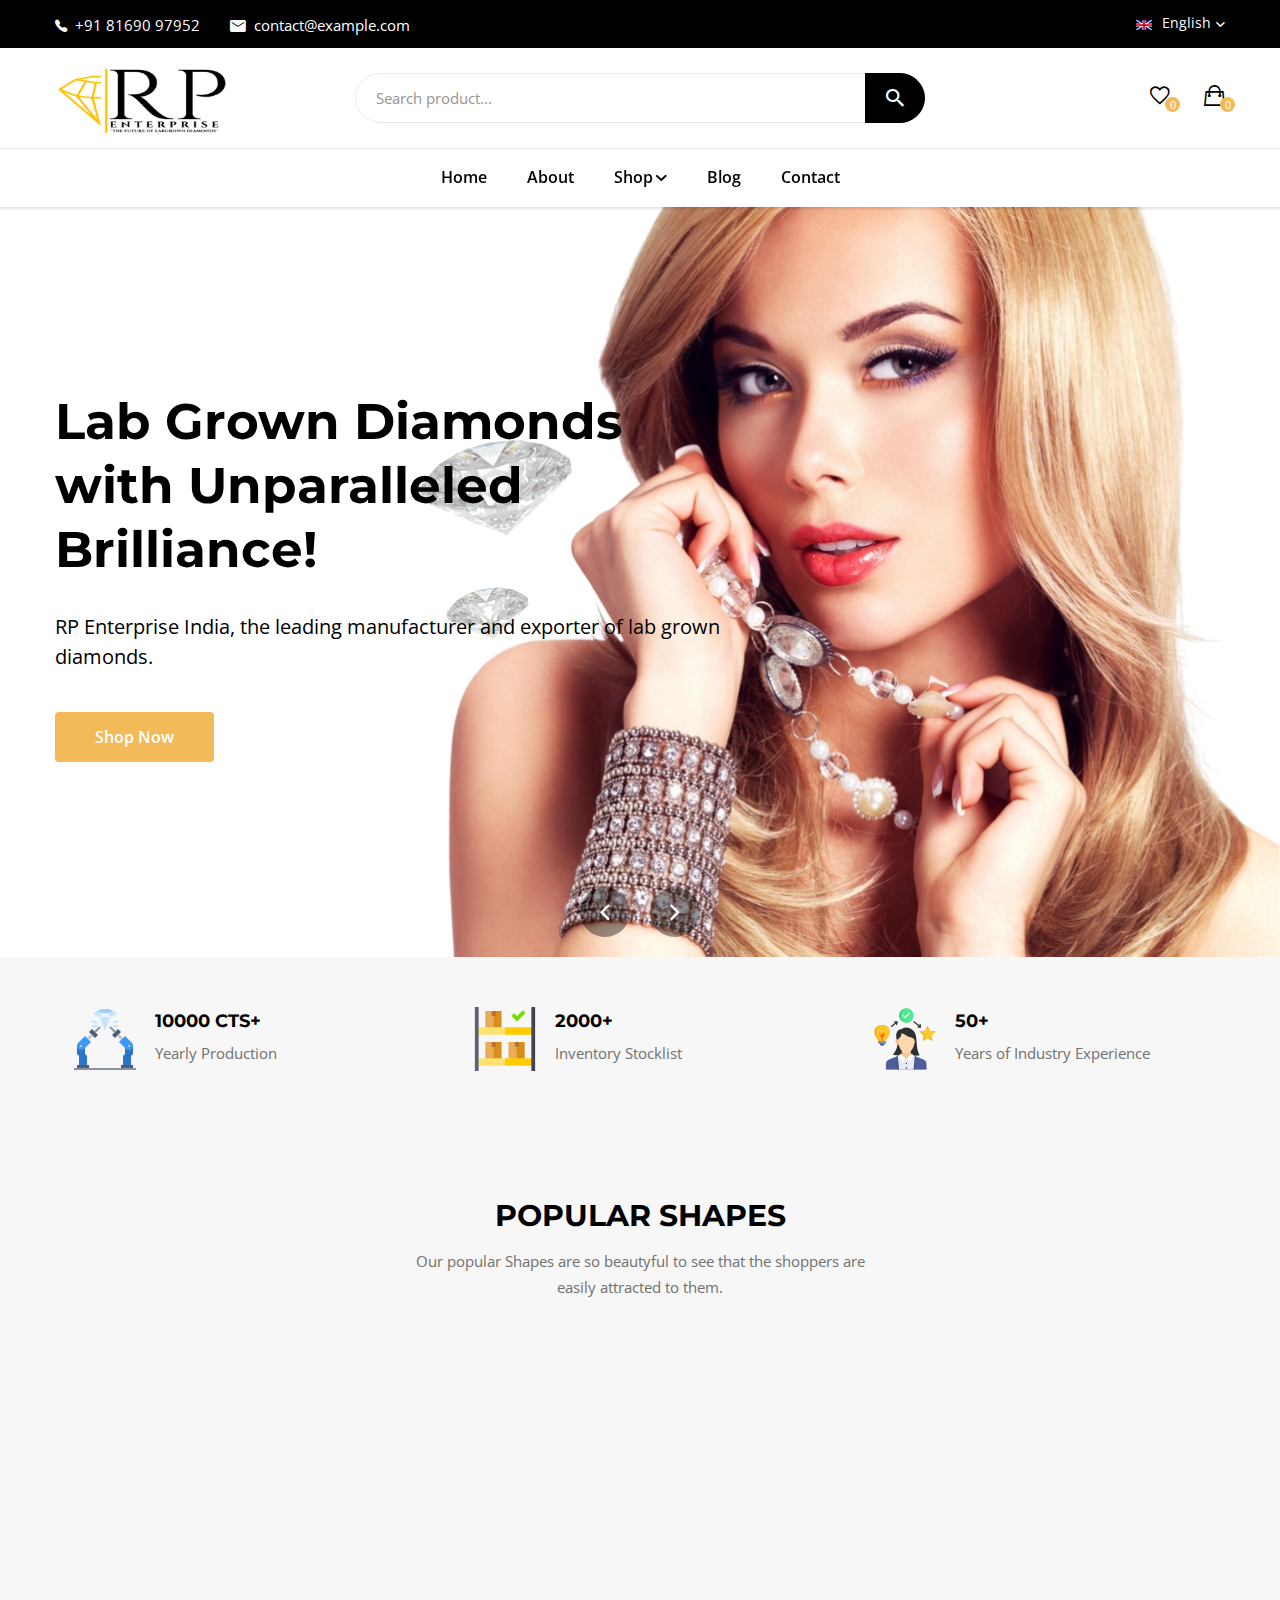
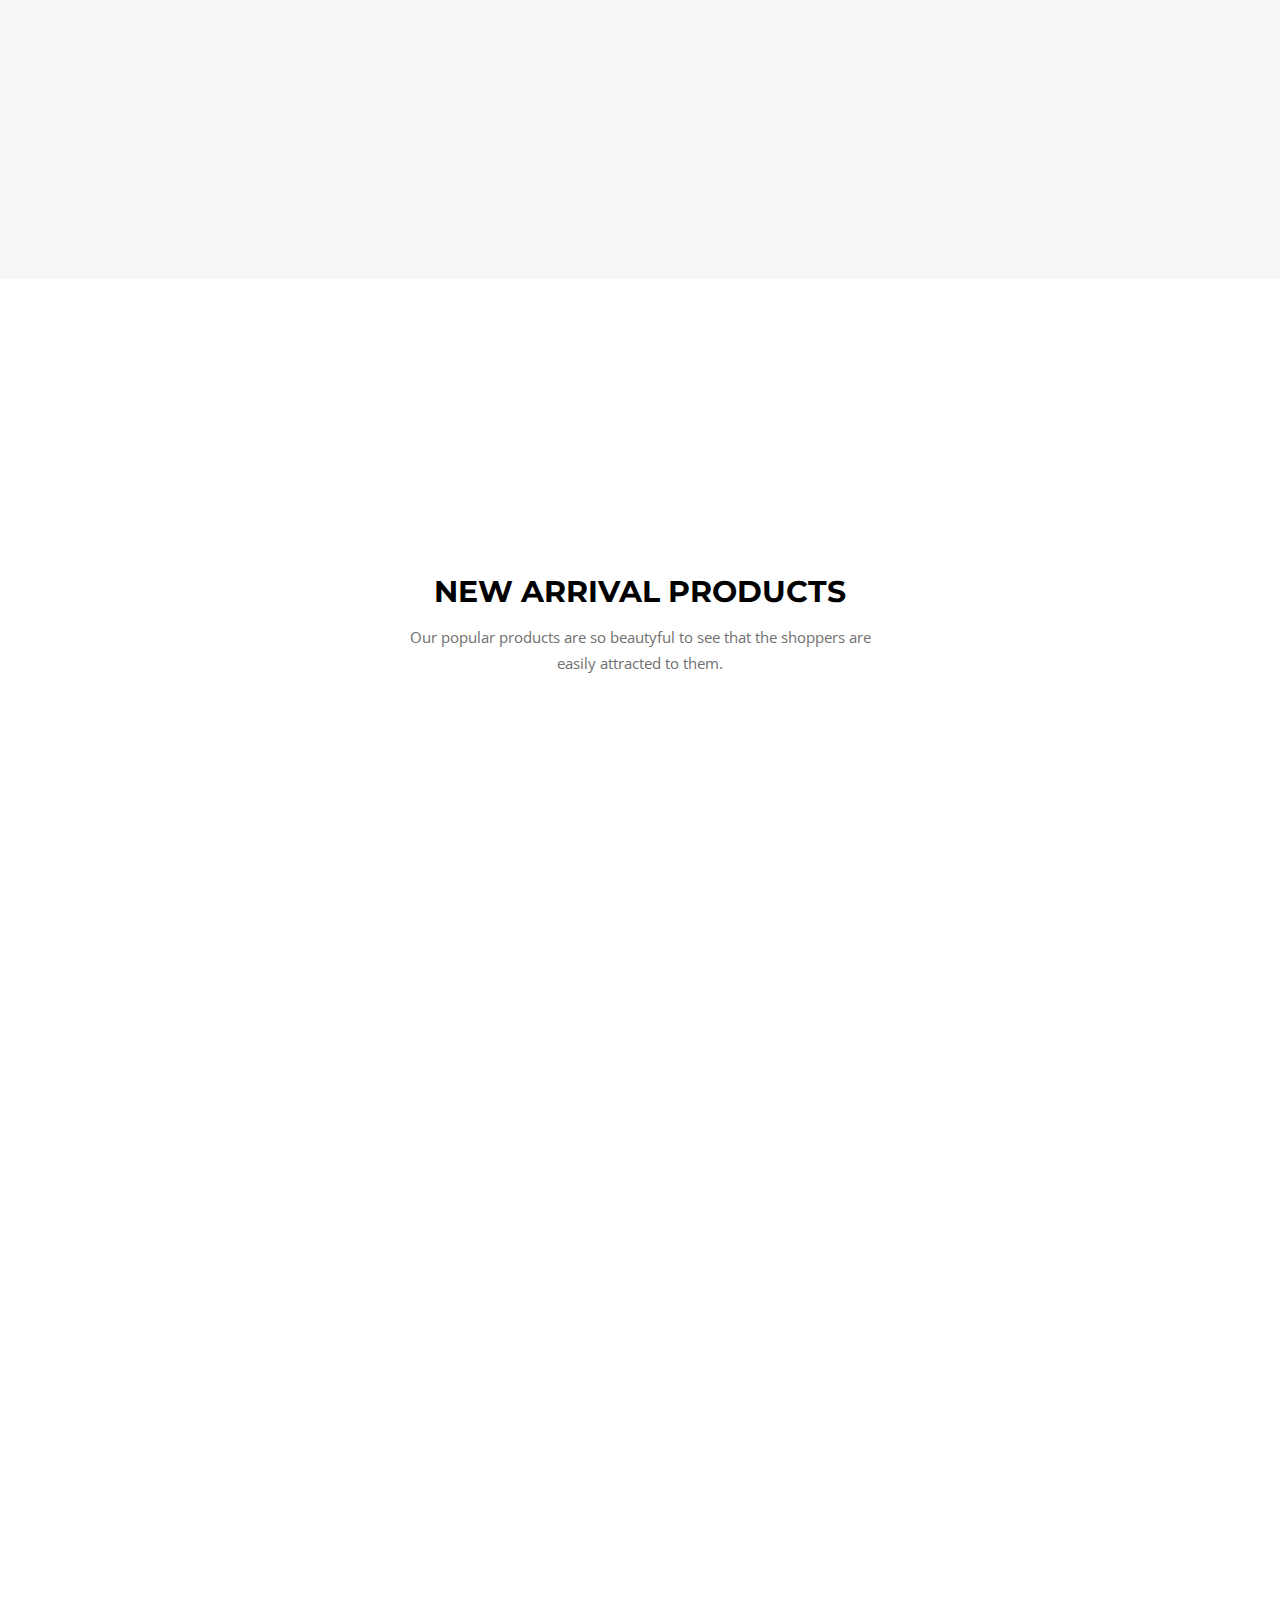
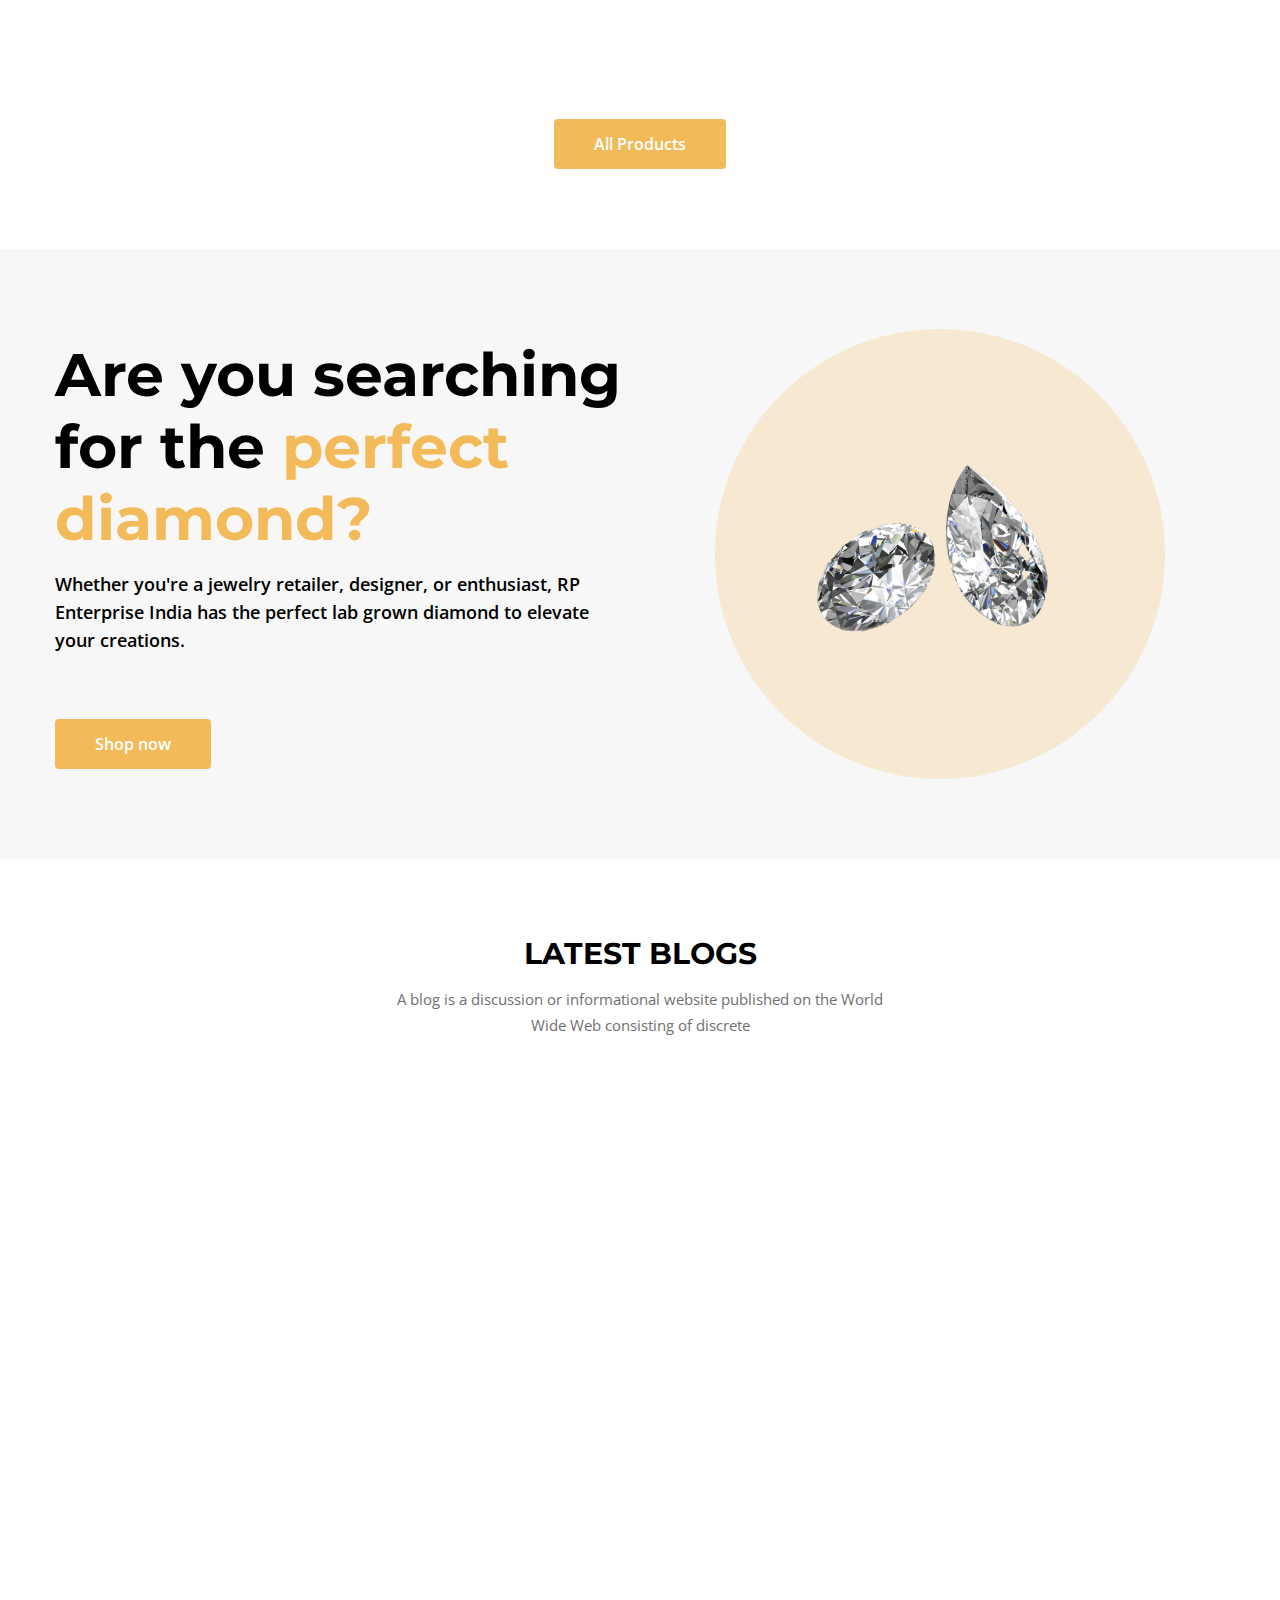
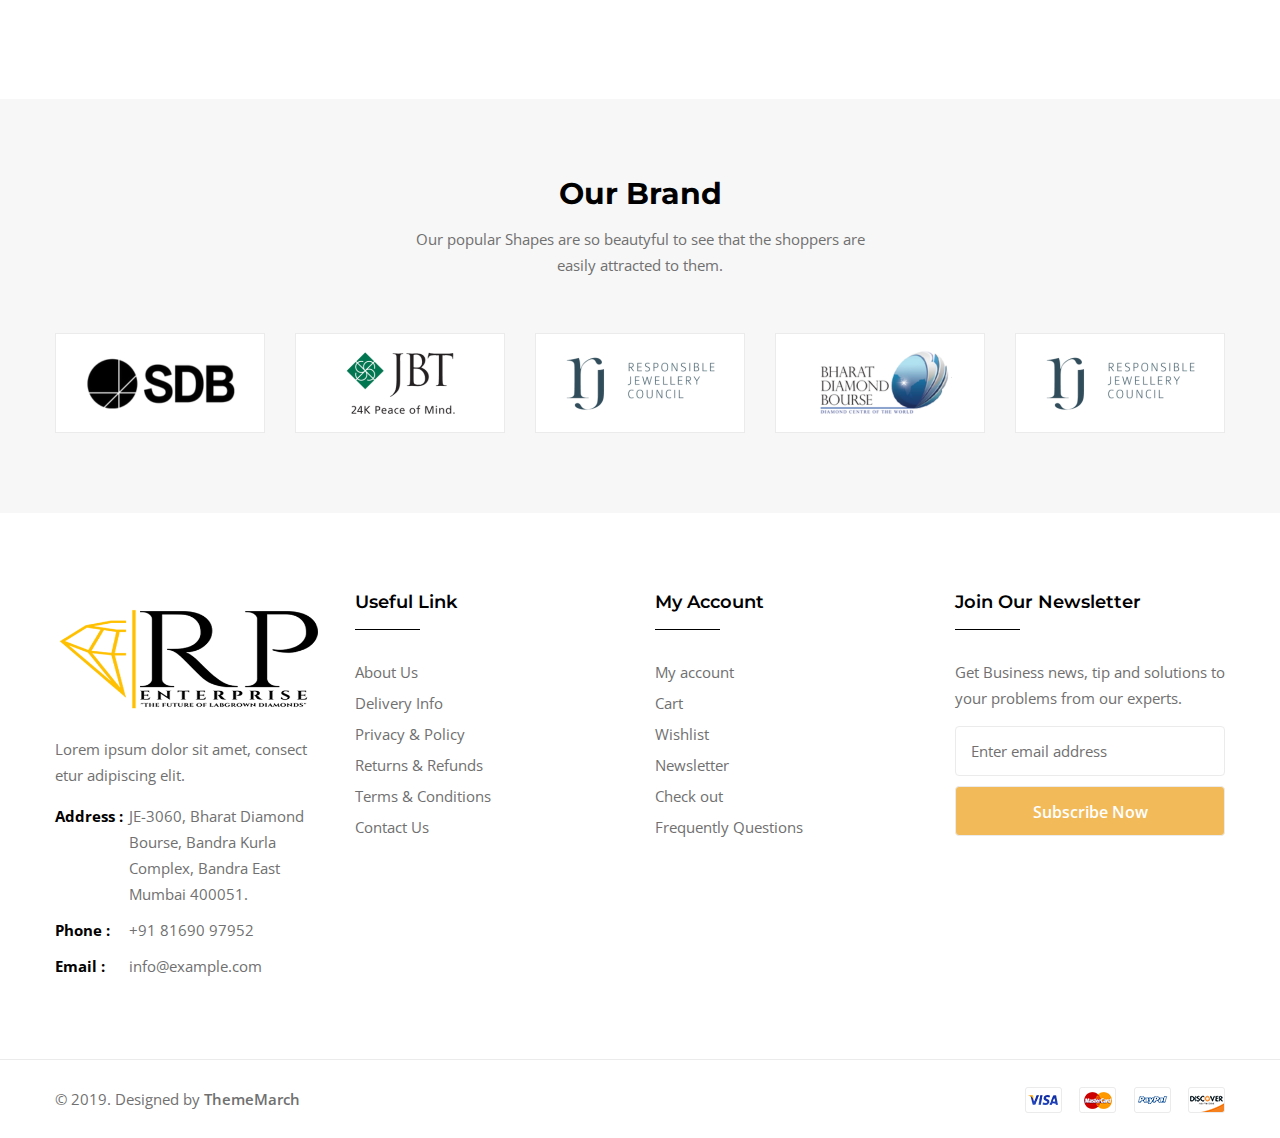
==== index.html @ 42cde446 "gagf" ====
<!DOCTYPE html>
<html lang="zxx">

<head>
    <meta charset="utf-8">
    <meta http-equiv="x-ua-compatible" content="ie=edge">
    <title>Surose - Jewelry eCommerce HTML Template</title>
    <meta name="description" content="">
    <meta name="viewport" content="width=device-width, initial-scale=1, shrink-to-fit=no">
    <link rel="apple-touch-icon" href="assets/images/favicon.png">
    <link rel="shortcut icon" href="assets/images/favicon.ico">

    <!-- CSS FILES HERE -->
    <!-- inject:css -->
    <link rel="stylesheet" href="assets/css/vendors/bootstrap.min.css">
    <link rel="stylesheet" href="assets/css/vendors/meanmenu.min.css">
    <link rel="stylesheet" href="assets/css/vendors/slick.css">
    <link rel="stylesheet" href="assets/css/vendors/slick-theme.css">
    <link rel="stylesheet" href="assets/css/vendors/ionicons.min.css">
    <link rel="stylesheet" href="assets/css/vendors/nice-select.css">
    <link rel="stylesheet" href="assets/css/vendors/jquery.fancybox.min.css">
    <link rel="stylesheet" href="assets/css/vendors/jquery.nstSlider.min.css">
    <link rel="stylesheet" href="assets/css/style.css">
    <!-- endinject -->
</head>

<body>

    <!-- Preloader -->
    <div class="tm-preloader">
        <div class="container">
            <div class="row justify-content-center">
                <div class="col-lg-6">
                    <div class="tm-preloader-logo">
                        <img src="assets/images/logo.png" alt="logo">
                    </div>
                    <span class="tm-preloader-progress"></span>
                </div>
            </div>
        </div>
        <button class="tm-button tm-button-small">Cancel Preloader</button>
    </div>
    <!--// Preloader -->

    <!-- Wrapper -->
    <div id="wrapper" class="wrapper">

        <!-- Header -->
        <div class="tm-header tm-header-sticky">

            <!-- Header Top Area -->
            <div class="tm-header-toparea bg-black">
                <div class="container">
                    <div class="row align-items-center">
                        <div class="col-lg-8 col-12">
                            <ul class="tm-header-info">
                                <li><a href="tel:18883456789"><i class="ion-ios-telephone"></i>+91 81690 97952</a></li>
                                <li><a href="mailto:contact@example.com"><i
                                            class="ion-android-mail"></i>contact@example.com</a></li>
                            </ul>
                        </div>
                        <div class="col-lg-4 col-12">
                            <div class="tm-header-options">
                                <!-- <div class="tm-dropdown tm-header-links">
                                    <button>My Account</button>
                                    <ul>
                                        <li><a href="my-account.html">My Account</a></li>
                                        <li><a href="login-register.html">Login/Register</a></li>
                                        <li><a href="cart.html">Shopping Cart</a></li>
                                        <li><a href="wishlist.html">Wishlist</a></li>
                                        <li><a href="checkout.html">Checkout</a></li>
                                    </ul>
                                </div> -->
                                <!-- <div class="tm-dropdown tm-header-currency">
                                    <button>USD</button>
                                    <ul>
                                        <li><a href="#">USD</a></li>
                                        <li><a href="#">EUR</a></li>
                                        <li><a href="#">JPY</a></li>
                                        <li><a href="#">GBP</a></li>
                                    </ul>
                                </div> -->
                                <div class="tm-dropdown tm-header-language">
                                    <button><img src="assets/images/flag-english.png" alt="language">English</button>
                                    <ul>
                                        <li><a href="#"><img src="assets/images/flag-english.png"
                                                    alt="language">English</a></li>
                                        <li><a href="#"><img src="assets/images/flag-spain.png"
                                                    alt="language">Spanish</a></li>
                                        <li><a href="#"><img src="assets/images/flag-russian.png"
                                                    alt="language">Russian</a></li>
                                        <li><a href="#"><img src="assets/images/flag-french.png"
                                                    alt="language">French</a></li>
                                    </ul>
                                </div>
                            </div>
                        </div>
                    </div>
                </div>
            </div>
            <!--// Header Top Area -->

            <!-- Header Middle Area -->
            <div class="tm-header-middlearea bg-white">
                <div class="container">
                    <div class="tm-mobilenav"></div>
                    <div class="row align-items-center">
                        <div class="col-lg-3 col-6 order-1 order-lg-1">
                            <a href="index.html" class="tm-header-logo">
                                <img src="assets/images/logo.png" alt="surose">
                            </a>
                        </div>
                        <div class="col-lg-6 col-12 order-3 order-lg-2">
                            <form class="tm-header-search">
                                <input type="text" placeholder="Search product...">
                                <button><i class="ion-android-search"></i></button>
                            </form>
                        </div>
                        <div class="col-lg-3 col-6 order-2 order-lg-3">
                            <ul class="tm-header-icons">
                                <li><a href="wishlist.html"><i
                                            class="ion-android-favorite-outline"></i><span>0</span></a></li>
                                <li><a href="cart.html"><i class="ion-bag"></i><span>0</span></a></li>
                            </ul>
                        </div>
                    </div>
                </div>
            </div>
            <!--// Header Middle Area -->

            <!-- Header Bottom Area -->
            <div class="tm-header-bottomarea bg-white">
                <div class="container">
                    <nav class="tm-header-nav">
                        <ul>
                            <li><a href="index.html">Home</a></li>
                            <li><a href="about.html">About</a></li>
                            <li class="tm-header-nav-dropdown"><a href="products.html">Shop</a>
                                <ul>
                                    <li><a href="products.html">Products</a></li>
                                    <!-- <li><a href="products-leftsidebar.html">Products Left Sidebar</a></li>
                                    <li><a href="products-nosidebar.html">Products Without Sidebar</a></li>
                                    <li><a href="products-4-column.html">Products 4 Column</a></li>
                                    <li><a href="product-details.html">Product Details</a></li>
                                    <li><a href="product-details-leftsidebar.html">Product Details Left Sidebar</a></li>
                                    <li><a href="product-details-nosidebar.html">Product Details Without Sidebar</a>
                                    </li>
                                    <li><a href="#">Others</a>
                                        <ul>
                                            <li><a href="cart.html">Shopping Cart</a></li>
                                            <li><a href="wishlist.html">Wishlist</a></li>
                                            <li><a href="checkout.html">Checkout</a></li>
                                            <li><a href="my-account.html">My Account</a></li>
                                            <li><a href="login-register.html">Login / Register</a></li>
                                        </ul>
                                    </li> -->
                                </ul>
                            </li>
                            <!-- <li class="tm-header-nav-megamenu"><a href="index.html">Pages</a>

                                <ul>
                                    <li><a href="shop.html">Common Pages</a>
                                        <ul>
                                            <li><a href="index.html">Homepage</a></li>
                                            <li><a href="about.html">About</a></li>
                                            <li><a href="portfolios.html">Portfolios</a></li>
                                            <li><a href="contact.html">Contact</a></li>
                                        </ul>
                                    </li>
                                    <li><a href="#">Blog Pages</a>
                                        <ul>
                                            <li><a href="blog.html">Blog</a></li>
                                            <li><a href="blog-leftsidebar.html">Blog Left Sidebar</a></li>
                                            <li><a href="blog-details.html">Blog Details</a></li>
                                            <li><a href="blog-details-leftsidebar.html">Blog Details Left Sidebar</a>
                                            </li>
                                        </ul>
                                    </li>
                                    <li><a href="#">Shop Pages</a>
                                        <ul>
                                            <li><a href="products.html">Products</a></li>
                                            <li><a href="products-leftsidebar.html">Products Left Sidebar</a></li>
                                            <li><a href="products-nosidebar.html">Products Without Sidebar</a></li>
                                            <li><a href="products-4-column.html">Products 4 Column</a></li>
                                            <li><a href="product-details.html">Product Details</a></li>
                                            <li><a href="product-details-leftsidebar.html">Product Details Left
                                                    Sidebar</a></li>
                                            <li><a href="product-details-nosidebar.html">Product Details Without
                                                    Sidebar</a>
                                            </li>
                                        </ul>
                                    </li>
                                    <li><a href="#">Shop Related Pages</a>
                                        <ul>
                                            <li><a href="cart.html">Shopping Cart</a></li>
                                            <li><a href="wishlist.html">Wishlist</a></li>
                                            <li><a href="checkout.html">Checkout</a></li>
                                            <li><a href="my-account.html">My Account</a></li>
                                            <li><a href="login-register.html">Login / Register</a></li>
                                        </ul>
                                    </li>
                                </ul>

                            </li> -->
                            <li><a href="blog.html">Blog</a></li>
                            <li><a href="contact.html">Contact</a></li>
                        </ul>
                    </nav>
                </div>
            </div>
            <!--// Header Bottom Area -->

        </div>
        <!--// Header -->

        <!-- Heroslider Area -->
        <div class="tm-heroslider-area bg-grey">
            <div class="tm-heroslider-slider">

                <!-- Heroslider Item -->
                <div class="tm-heroslider" data-bgimage="assets/images/heoslider-image-1.jpg">
                    <div class="container">
                        <div class="row align-items-center">
                            <div class="col-lg-7 col-md-8 col-12">
                                <div class="tm-heroslider-contentwrapper">
                                    <div class="tm-heroslider-content">
                                        <h1>Lab Grown Diamonds with Unparalleled Brilliance!</h1>
                                        <p> RP Enterprise India, the leading manufacturer and exporter of lab grown diamonds.</p>
                                        <a href="products.html" class="tm-button">Shop Now</a>
                                    </div>
                                </div>
                            </div>
                        </div>
                    </div>
                </div>
                <!--// Heroslider Item -->

                <!-- Heroslider Item -->
                <div class="tm-heroslider" data-bgimage="assets/images/heoslider-image-2.jpg">
                    <div class="container">
                        <div class="row align-items-center">
                            <div class="col-lg-7 col-md-8 col-12">
                                <div class="tm-heroslider-contentwrapper">
                                    <div class="tm-heroslider-content">
                                        <h1>Embrace the future of jewelry with lab-grown diamonds+</h1>
                                        <p>Experience the perfect blend of beauty and sustainability as you adorn yourself with these ethically crafted gems.</p>
                                        <a href="products.html" class="tm-button">Shop Now</a>
                                    </div>
                                </div>
                            </div>
                        </div>
                    </div>
                </div>
                <!--// Heroslider Item -->

                 <!-- Heroslider Item -->
                 <div class="tm-heroslider" data-bgimage="assets/images/heoslider-image-3.jpg">
                    <div class="container">
                        <div class="row align-items-center">
                            <div class="col-lg-7 col-md-8 col-12">
                                <div class="tm-heroslider-contentwrapper">
                                    <div class="tm-heroslider-content">
                                        <h1>Embrace the future of jewelry with lab-grown diamonds+</h1>
                                        <p>Experience the perfect blend of beauty and sustainability as you adorn yourself with these ethically crafted gems.</p>
                                        <a href="products.html" class="tm-button">Shop Now</a>
                                    </div>
                                </div>
                            </div>
                        </div>
                    </div>
                </div>
                <!--// Heroslider Item -->

            </div>
        </div>
        <!--// Heroslider Area -->

        <!-- Page Content -->
        <main class="page-content">

            <!-- Features Area -->
            <div class="tm-section tm-feature-area bg-grey">
                <div class="container">
                    <div class="row mt-30-reverse">

                        <!-- Single Feature -->
                        <div class="col-lg-4 mt-30">
                            <div class="tm-feature">
                                <span class="tm-feature-icon">
                                    <img src="assets/images/icons/production.png" alt="free shipping">
                                </span>
                                <div class="tm-feature-content">
                                    <h6>10000 CTS+</h6>
                                    <p>Yearly Production</p>
                                </div>
                            </div>
                        </div>
                        <!--// Single Feature -->

                        <!-- Single Feature -->
                        <div class="col-lg-4 mt-30">
                            <div class="tm-feature">
                                <span class="tm-feature-icon">
                                    <img src="assets/images/icons/inventory.png" alt="fast delivery">
                                </span>
                                <div class="tm-feature-content">
                                    <h6>2000+</h6>
                                    <p>Inventory Stocklist</p>
                                </div>
                            </div>
                        </div>
                        <!--// Single Feature -->

                        <!-- Single Feature -->
                        <div class="col-lg-4 mt-30">
                            <div class="tm-feature">
                                <span class="tm-feature-icon">
                                    <img src="assets/images/icons/experience.png" alt="24/7 Support">
                                </span>
                                <div class="tm-feature-content">
                                    <h6>50+</h6>
                                    <p>Years of Industry Experience</p>
                                </div>
                            </div>
                        </div>
                        <!--// Single Feature -->

                    </div>
                </div>
            </div>
            <!--// Features Area -->

            <!-- Popular Products Area -->
            <div id="tm-popular-products-area" class="tm-section tm-popular-products-area tm-padding-section bg-grey">
                <div class="container">
                    <div class="row justify-content-center">
                        <div class="col-lg-6 col-12">
                            <div class="tm-sectiontitle text-center">
                                <h3>POPULAR SHAPES</h3>
                                <p>Our popular Shapes are so beautyful to see that the shoppers are easily attracted
                                    to them.</p>
                            </div>
                        </div>
                    </div>
                    <div class="row tm-products-slider">

                        <!-- Single Product -->
                        <div class="col-lg-3 col-md-4 col-sm-6 col-12">
                            <div class="tm-product tm-scrollanim">
                                <div class="tm-product-topside">
                                    <div class="tm-product-images">
                                        <img src="assets/images/products/Trapezoid.jpg" alt="product image">
                                        <img src="assets/images/products/Trapezoid.jpg" alt="product image">
                                    </div>
                                    <ul class="tm-product-actions">
                                        <!-- <li><a href="#"><i class="ion-android-cart"></i> Add to cart</a></li> -->
                                        <li><button data-fancybox data-src="#tm-product-quickview"><i
                                                    >Buy Now</i></button></li>
                                        <!-- <li><a href="#"><i class="ion-heart"></i></a></li> -->
                                    </ul>
                                    <div class="tm-product-badges">
                                        <span class="tm-product-badges-new">New</span>
                                        <span class="tm-product-badges-sale">Sale</span>
                                    </div>
                                </div>
                                <div class="tm-product-bottomside">
                                    <h6 class="tm-product-title"><a href="product-details.html">Trapezoid</a></h6>
                                    <div class="tm-ratingbox">
                                        <span class="is-active"><i class="ion-android-star-outline"></i></span>
                                        <span class="is-active"><i class="ion-android-star-outline"></i></span>
                                        <span class="is-active"><i class="ion-android-star-outline"></i></span>
                                        <span class="is-active"><i class="ion-android-star-outline"></i></span>
                                        <span><i class="ion-android-star-outline"></i></span>
                                    </div>
                                    <span class="tm-product-price">$29.99</span>
                                    <div class="tm-product-content">
                                        <p>Lorem Ipsum is simply dummy text of the printing and typesetting industry.
                                            Lorem
                                            Ipsum has been the industry's standard dummy text ever since the
                                            when an unknown printer took a galley of type and scrambled it to make a
                                            type specimen book. It has survived not only five centuries, but also the
                                            leap into electronic typesetting.</p>
                                        <ul class="tm-product-actions">
                                            <li><a href="#"><i class="ion-android-cart"></i> Add to cart</a></li>
                                            <li><button data-fancybox data-src="#tm-product-quickview"><i
                                                        class="ion-eye"></i></button></li>
                                            <li><a href="#"><i class="ion-heart"></i></a></li>
                                        </ul>
                                    </div>
                                </div>
                            </div>
                        </div>
                        <!--// Single Product -->

                        <!-- Single Product -->
                        <div class="col-lg-3 col-md-4 col-sm-6 col-12">
                            <div class="tm-product tm-scrollanim">
                                <div class="tm-product-topside">
                                    <div class="tm-product-images">
                                        <img src="assets/images/products/Halfmoon.jpg" alt="product image">
                                        <img src="assets/images/products/Halfmoon.jpg" alt="product image">
                                    </div>
                                    <ul class="tm-product-actions">
                                        <!-- <li><a href="#"><i class="ion-android-cart"></i> Add to cart</a></li> -->
                                        <li><button data-fancybox data-src="#tm-product-quickview"><i
                                                    >Buy Now</i></button></li>
                                        <!-- <li><a href="#"><i class="ion-heart"></i></a></li> -->
                                    </ul>
                                    <div class="tm-product-badges">
                                        <span class="tm-product-badges-new">New</span>
                                        <span class="tm-product-badges-sale">Sale</span>
                                    </div>
                                </div>
                                <div class="tm-product-bottomside">
                                    <h6 class="tm-product-title"><a href="product-details.html">Halfmoon</a></h6>
                                    <div class="tm-ratingbox">
                                        <span class="is-active"><i class="ion-android-star-outline"></i></span>
                                        <span class="is-active"><i class="ion-android-star-outline"></i></span>
                                        <span class="is-active"><i class="ion-android-star-outline"></i></span>
                                        <span class="is-active"><i class="ion-android-star-outline"></i></span>
                                        <span><i class="ion-android-star-outline"></i></span>
                                    </div>
                                    <span class="tm-product-price">$29.99</span>
                                    <div class="tm-product-content">
                                        <p>Lorem Ipsum is simply dummy text of the printing and typesetting industry.
                                            Lorem
                                            Ipsum has been the industry's standard dummy text ever since the
                                            when an unknown printer took a galley of type and scrambled it to make a
                                            type specimen book. It has survived not only five centuries, but also the
                                            leap into electronic typesetting.</p>
                                        <ul class="tm-product-actions">
                                            <li><a href="#"><i class="ion-android-cart"></i> Add to cart</a></li>
                                            <li><button data-fancybox data-src="#tm-product-quickview"><i
                                                        class="ion-eye"></i></button></li>
                                            <li><a href="#"><i class="ion-heart"></i></a></li>
                                        </ul>
                                    </div>
                                </div>
                            </div>
                        </div>
                        <!--// Single Product -->

                        <!-- Single Product -->
                        <div class="col-lg-3 col-md-4 col-sm-6 col-12">
                            <div class="tm-product tm-scrollanim">
                                <div class="tm-product-topside">
                                    <div class="tm-product-images">
                                        <img src="assets/images/products/Briolette.jpg" alt="product image">
                                        <img src="assets/images/products/Briolette.jpg" alt="product image">
                                    </div>
                                    <ul class="tm-product-actions">
                                        <!-- <li><a href="#"><i class="ion-android-cart"></i> Add to cart</a></li> -->
                                        <li><button data-fancybox data-src="#tm-product-quickview"><i
                                                    >Buy Now</i></button></li>
                                        <!-- <li><a href="#"><i class="ion-heart"></i></a></li> -->
                                    </ul>
                                    <div class="tm-product-badges">
                                        <span class="tm-product-badges-new">New</span>
                                        <span class="tm-product-badges-sale">Sale</span>
                                    </div>
                                </div>
                                <div class="tm-product-bottomside">
                                    <h6 class="tm-product-title"><a href="product-details.html">Briolette</a></h6>
                                    <div class="tm-ratingbox">
                                        <span class="is-active"><i class="ion-android-star-outline"></i></span>
                                        <span class="is-active"><i class="ion-android-star-outline"></i></span>
                                        <span class="is-active"><i class="ion-android-star-outline"></i></span>
                                        <span class="is-active"><i class="ion-android-star-outline"></i></span>
                                        <span><i class="ion-android-star-outline"></i></span>
                                    </div>
                                    <span class="tm-product-price">$29.99</span>
                                    <div class="tm-product-content">
                                        <p>Lorem Ipsum is simply dummy text of the printing and typesetting industry.
                                            Lorem
                                            Ipsum has been the industry's standard dummy text ever since the
                                            when an unknown printer took a galley of type and scrambled it to make a
                                            type specimen book. It has survived not only five centuries, but also the
                                            leap into electronic typesetting.</p>
                                        <ul class="tm-product-actions">
                                            <li><a href="#"><i class="ion-android-cart"></i> Add to cart</a></li>
                                            <li><button data-fancybox data-src="#tm-product-quickview"><i
                                                        class="ion-eye"></i></button></li>
                                            <li><a href="#"><i class="ion-heart"></i></a></li>
                                        </ul>
                                    </div>
                                </div>
                            </div>
                        </div>
                        <!--// Single Product -->

                        <!-- Single Product -->
                        <div class="col-lg-3 col-md-4 col-sm-6 col-12">
                            <div class="tm-product tm-scrollanim">
                                <div class="tm-product-topside">
                                    <div class="tm-product-images">
                                        <img src="assets/images/products/Hexagon.jpg" alt="product image">
                                        <img src="assets/images/products/Hexagon.jpg" alt="product image">
                                    </div>
                                    <ul class="tm-product-actions">
                                        <!-- <li><a href="#"><i class="ion-android-cart"></i> Add to cart</a></li> -->
                                        <li><button data-fancybox data-src="#tm-product-quickview"><i
                                                    >Buy Now</i></button></li>
                                        <!-- <li><a href="#"><i class="ion-heart"></i></a></li> -->
                                    </ul>
                                    <div class="tm-product-badges">
                                        <span class="tm-product-badges-new">New</span>
                                        <span class="tm-product-badges-sale">Sale</span>
                                    </div>
                                </div>
                                <div class="tm-product-bottomside">
                                    <h6 class="tm-product-title"><a href="product-details.html">Hexagon</a></h6>
                                    <div class="tm-ratingbox">
                                        <span class="is-active"><i class="ion-android-star-outline"></i></span>
                                        <span class="is-active"><i class="ion-android-star-outline"></i></span>
                                        <span class="is-active"><i class="ion-android-star-outline"></i></span>
                                        <span class="is-active"><i class="ion-android-star-outline"></i></span>
                                        <span><i class="ion-android-star-outline"></i></span>
                                    </div>
                                    <span class="tm-product-price">$29.99</span>
                                    <div class="tm-product-content">
                                        <p>Lorem Ipsum is simply dummy text of the printing and typesetting industry.
                                            Lorem
                                            Ipsum has been the industry's standard dummy text ever since the
                                            when an unknown printer took a galley of type and scrambled it to make a
                                            type specimen book. It has survived not only five centuries, but also the
                                            leap into electronic typesetting.</p>
                                        <ul class="tm-product-actions">
                                            <li><a href="#"><i class="ion-android-cart"></i> Add to cart</a></li>
                                            <li><button data-fancybox data-src="#tm-product-quickview"><i
                                                        class="ion-eye"></i></button></li>
                                            <li><a href="#"><i class="ion-heart"></i></a></li>
                                        </ul>
                                    </div>
                                </div>
                            </div>
                        </div>
                        <!--// Single Product -->

                        <!-- Single Product -->
                        <div class="col-lg-3 col-md-4 col-sm-6 col-12">
                            <div class="tm-product tm-scrollanim">
                                <div class="tm-product-topside">
                                    <div class="tm-product-images">
                                        <img src="assets/images/products/Carre Cut.jpg" alt="product image">
                                        <img src="assets/images/products/Carre Cut.jpg" alt="product image">
                                    </div>
                                    <ul class="tm-product-actions">
                                        <!-- <li><a href="#"><i class="ion-android-cart"></i> Add to cart</a></li> -->
                                        <li><button data-fancybox data-src="#tm-product-quickview"><i
                                                    >Buy Now</i></button></li>
                                        <!-- <li><a href="#"><i class="ion-heart"></i></a></li> -->
                                    </ul>
                                    <div class="tm-product-badges">
                                        <span class="tm-product-badges-new">New</span>
                                        <span class="tm-product-badges-sale">Sale</span>
                                    </div>
                                </div>
                                <div class="tm-product-bottomside">
                                    <h6 class="tm-product-title"><a href="product-details.html">Carre Cut </a></h6>
                                    <div class="tm-ratingbox">
                                        <span class="is-active"><i class="ion-android-star-outline"></i></span>
                                        <span class="is-active"><i class="ion-android-star-outline"></i></span>
                                        <span class="is-active"><i class="ion-android-star-outline"></i></span>
                                        <span class="is-active"><i class="ion-android-star-outline"></i></span>
                                        <span><i class="ion-android-star-outline"></i></span>
                                    </div>
                                    <span class="tm-product-price">$29.99</span>
                                    <div class="tm-product-content">
                                        <p>Lorem Ipsum is simply dummy text of the printing and typesetting industry.
                                            Lorem
                                            Ipsum has been the industry's standard dummy text ever since the
                                            when an unknown printer took a galley of type and scrambled it to make a
                                            type specimen book. It has survived not only five centuries, but also the
                                            leap into electronic typesetting.</p>
                                        <ul class="tm-product-actions">
                                            <li><a href="#"><i class="ion-android-cart"></i> Add to cart</a></li>
                                            <li><button data-fancybox data-src="#tm-product-quickview"><i
                                                        class="ion-eye"></i></button></li>
                                            <li><a href="#"><i class="ion-heart"></i></a></li>
                                        </ul>
                                    </div>
                                </div>
                            </div>
                        </div>
                        <!--// Single Product -->

                        <!-- Single Product -->
                        <div class="col-lg-3 col-md-4 col-sm-6 col-12">
                            <div class="tm-product tm-scrollanim">
                                <div class="tm-product-topside">
                                    <div class="tm-product-images">
                                        <img src="assets/images/products/Cushion Heart N Arrow.jpg" alt="product image">
                                        <img src="assets/images/products/Cushion Heart N Arrow.jpg" alt="product image">
                                    </div>
                                    <ul class="tm-product-actions">
                                        <!-- <li><a href="#"><i class="ion-android-cart"></i> Add to cart</a></li> -->
                                        <li><button data-fancybox data-src="#tm-product-quickview"><i
                                                    >Buy Now</i></button></li>
                                        <!-- <li><a href="#"><i class="ion-heart"></i></a></li> -->
                                    </ul>
                                    <div class="tm-product-badges">
                                        <span class="tm-product-badges-new">New</span>
                                        <span class="tm-product-badges-sale">Sale</span>
                                    </div>
                                </div>
                                <div class="tm-product-bottomside">
                                    <h6 class="tm-product-title"><a href="product-details.html">Cushion Heart N Arrow</a></h6>
                                    <div class="tm-ratingbox">
                                        <span class="is-active"><i class="ion-android-star-outline"></i></span>
                                        <span class="is-active"><i class="ion-android-star-outline"></i></span>
                                        <span class="is-active"><i class="ion-android-star-outline"></i></span>
                                        <span class="is-active"><i class="ion-android-star-outline"></i></span>
                                        <span><i class="ion-android-star-outline"></i></span>
                                    </div>
                                    <span class="tm-product-price">$29.99</span>
                                    <div class="tm-product-content">
                                        <p>Lorem Ipsum is simply dummy text of the printing and typesetting industry.
                                            Lorem
                                            Ipsum has been the industry's standard dummy text ever since the
                                            when an unknown printer took a galley of type and scrambled it to make a
                                            type specimen book. It has survived not only five centuries, but also the
                                            leap into electronic typesetting.</p>
                                        <ul class="tm-product-actions">
                                            <li><a href="#"><i class="ion-android-cart"></i> Add to cart</a></li>
                                            <li><button data-fancybox data-src="#tm-product-quickview"><i
                                                        class="ion-eye"></i></button></li>
                                            <li><a href="#"><i class="ion-heart"></i></a></li>
                                        </ul>
                                    </div>
                                </div>
                            </div>
                        </div>
                        <!--// Single Product -->

                    </div>
                </div>
            </div>
            <!--// Popular Products Area -->

            <!-- Banners Area -->
            <div class="tm-section tm-banners-area">
                <div class="container">
                    <div class="row mt-30-reverse">

                        <!-- Single Banner -->
                        <div class="col-lg-4 col-md-6 col-sm-6 col-12 mt-30">
                            <a href="#" class="tm-banner tm-scrollanim">
                                <img src="assets/images/products/1.jpg" alt="banner image">
                            </a>
                        </div>
                        <!--// Single Banner -->

                        <!-- Single Banner -->
                        <div class="col-lg-4 col-md-6 col-sm-6 col-12 mt-30">
                            <a href="#" class="tm-banner tm-scrollanim">
                                <img src="assets/images/products/2.jpg" alt="banner image">
                            </a>
                        </div>
                        <!--// Single Banner -->

                        <!-- Single Banner -->
                        <div class="col-lg-4 col-md-6 col-sm-6 col-12 mt-30">
                            <a href="#" class="tm-banner tm-scrollanim">
                                <img src="assets/images/products/3.jpg" alt="banner image">
                            </a>
                        </div>
                        <!--// Single Banner -->

                    </div>
                </div>
            </div>
            <!--// Banners Area -->

            <!-- Popular Products Area -->
            <div id="tm-latest-products-area" class="tm-section tm-latest-products-area tm-padding-section bg-white">
                <div class="container">
                    <div class="row justify-content-center">
                        <div class="col-lg-6 col-12">
                            <div class="tm-sectiontitle text-center">
                                <h3>NEW ARRIVAL PRODUCTS</h3>
                                <p>Our popular products are so beautyful to see that the shoppers are easily attracted
                                    to them.</p>
                            </div>
                        </div>
                    </div>
                    <div class="row mt-50-reverse">

                        <!-- Single Product -->
                        <div class="col-xl-3 col-lg-4 col-md-6 col-sm-6 col-12 mt-50">
                            <div class="tm-product tm-scrollanim">
                                <div class="tm-product-topside">
                                    <div class="tm-product-images">
                                        <img src="assets/images/products/7.jpg" alt="product image">
                                        <img src="assets/images/products/7.jpg" alt="product image">
                                    </div>
                                    <ul class="tm-product-actions">
                                        <li><button data-fancybox data-src="#tm-product-quickview"><i
                                            >Buy Now</i></button></li>
                                      
                                    </ul>
                                    <div class="tm-product-badges">
                                        <span class="tm-product-badges-new">New</span>
                                        <span class="tm-product-badges-sale">Sale</span>
                                    </div>
                                </div>
                                <div class="tm-product-bottomside">
                                    <h6 class="tm-product-title"><a href="product-details.html">Stylist daimond
                                            earring</a></h6>
                                    <div class="tm-ratingbox">
                                        <span class="is-active"><i class="ion-android-star-outline"></i></span>
                                        <span class="is-active"><i class="ion-android-star-outline"></i></span>
                                        <span class="is-active"><i class="ion-android-star-outline"></i></span>
                                        <span class="is-active"><i class="ion-android-star-outline"></i></span>
                                        <span><i class="ion-android-star-outline"></i></span>
                                    </div>
                                    <span class="tm-product-price">$29.99</span>
                                    <div class="tm-product-content">
                                        <p>Lorem Ipsum is simply dummy text of the printing and typesetting industry.
                                            Lorem
                                            Ipsum has been the industry's standard dummy text ever since the
                                            when an unknown printer took a galley of type and scrambled it to make a
                                            type specimen book. It has survived not only five centuries, but also the
                                            leap into electronic typesetting.</p>
                                        <ul class="tm-product-actions">
                                            <li><a href="#"><i class="ion-android-cart"></i> Add to cart</a></li>
                                            <li><button data-fancybox data-src="#tm-product-quickview"><i
                                                        class="ion-eye"></i></button></li>
                                            <li><a href="#"><i class="ion-heart"></i></a></li>
                                        </ul>
                                    </div>
                                </div>
                            </div>
                        </div>
                        <!--// Single Product -->

                        <!-- Single Product -->
                        <div class="col-xl-3 col-lg-4 col-md-6 col-sm-6 col-12 mt-50">
                            <div class="tm-product tm-scrollanim">
                                <div class="tm-product-topside">
                                    <div class="tm-product-images">
                                        <img src="assets/images/products/8.jpg" alt="product image">
                                        <img src="assets/images/products/8.jpg" alt="product image">
                                    </div>
                                    <ul class="tm-product-actions">
                                        <li><button data-fancybox data-src="#tm-product-quickview"><i
                                            >Buy Now</i></button></li>
                                      
                                    </ul>
                                    <div class="tm-product-badges">
                                        <span class="tm-product-badges-new">New</span>
                                        <span class="tm-product-badges-sale">Sale</span>
                                    </div>
                                </div>
                                <div class="tm-product-bottomside">
                                    <h6 class="tm-product-title"><a href="product-details.html">Stylist daimond
                                            earring</a></h6>
                                    <div class="tm-ratingbox">
                                        <span class="is-active"><i class="ion-android-star-outline"></i></span>
                                        <span class="is-active"><i class="ion-android-star-outline"></i></span>
                                        <span class="is-active"><i class="ion-android-star-outline"></i></span>
                                        <span class="is-active"><i class="ion-android-star-outline"></i></span>
                                        <span><i class="ion-android-star-outline"></i></span>
                                    </div>
                                    <span class="tm-product-price">$29.99</span>
                                    <div class="tm-product-content">
                                        <p>Lorem Ipsum is simply dummy text of the printing and typesetting industry.
                                            Lorem
                                            Ipsum has been the industry's standard dummy text ever since the
                                            when an unknown printer took a galley of type and scrambled it to make a
                                            type specimen book. It has survived not only five centuries, but also the
                                            leap into electronic typesetting.</p>
                                        <ul class="tm-product-actions">
                                            <li><a href="#"><i class="ion-android-cart"></i> Add to cart</a></li>
                                            <li><button data-fancybox data-src="#tm-product-quickview"><i
                                                        class="ion-eye"></i></button></li>
                                            <li><a href="#"><i class="ion-heart"></i></a></li>
                                        </ul>
                                    </div>
                                </div>
                            </div>
                        </div>
                        <!--// Single Product -->

                        <!-- Single Product -->
                        <div class="col-xl-3 col-lg-4 col-md-6 col-sm-6 col-12 mt-50">
                            <div class="tm-product tm-scrollanim">
                                <div class="tm-product-topside">
                                    <div class="tm-product-images">
                                        <img src="assets/images/products/9.jpg" alt="product image">
                                        <img src="assets/images/products/9.jpg" alt="product image">
                                    </div>
                                    <ul class="tm-product-actions">
                                        <li><button data-fancybox data-src="#tm-product-quickview"><i
                                            >Buy Now</i></button></li>
                                      
                                    </ul>
                                    <div class="tm-product-badges">
                                        <span class="tm-product-badges-new">New</span>
                                        <span class="tm-product-badges-sale">Sale</span>
                                    </div>
                                </div>
                                <div class="tm-product-bottomside">
                                    <h6 class="tm-product-title"><a href="product-details.html">Stylist daimond
                                            earring</a></h6>
                                    <div class="tm-ratingbox">
                                        <span class="is-active"><i class="ion-android-star-outline"></i></span>
                                        <span class="is-active"><i class="ion-android-star-outline"></i></span>
                                        <span class="is-active"><i class="ion-android-star-outline"></i></span>
                                        <span class="is-active"><i class="ion-android-star-outline"></i></span>
                                        <span><i class="ion-android-star-outline"></i></span>
                                    </div>
                                    <span class="tm-product-price">$29.99</span>
                                    <div class="tm-product-content">
                                        <p>Lorem Ipsum is simply dummy text of the printing and typesetting industry.
                                            Lorem
                                            Ipsum has been the industry's standard dummy text ever since the
                                            when an unknown printer took a galley of type and scrambled it to make a
                                            type specimen book. It has survived not only five centuries, but also the
                                            leap into electronic typesetting.</p>
                                        <ul class="tm-product-actions">
                                            <li><a href="#"><i class="ion-android-cart"></i> Add to cart</a></li>
                                            <li><button data-fancybox data-src="#tm-product-quickview"><i
                                                        class="ion-eye"></i></button></li>
                                            <li><a href="#"><i class="ion-heart"></i></a></li>
                                        </ul>
                                    </div>
                                </div>
                            </div>
                        </div>
                        <!--// Single Product -->

                        <!-- Single Product -->
                        <div class="col-xl-3 col-lg-4 col-md-6 col-sm-6 col-12 mt-50">
                            <div class="tm-product tm-scrollanim">
                                <div class="tm-product-topside">
                                    <div class="tm-product-images">
                                        <img src="assets/images/products/10.jpg" alt="product image">
                                        <img src="assets/images/products/10.jpg" alt="product image">
                                    </div>
                                    <ul class="tm-product-actions">
                                        <li><button data-fancybox data-src="#tm-product-quickview"><i
                                            >Buy Now</i></button></li>
                                      
                                    </ul>
                                    <div class="tm-product-badges">
                                        <span class="tm-product-badges-new">New</span>
                                        <span class="tm-product-badges-sale">Sale</span>
                                    </div>
                                </div>
                                <div class="tm-product-bottomside">
                                    <h6 class="tm-product-title"><a href="product-details.html">Stylist daimond
                                            earring</a></h6>
                                    <div class="tm-ratingbox">
                                        <span class="is-active"><i class="ion-android-star-outline"></i></span>
                                        <span class="is-active"><i class="ion-android-star-outline"></i></span>
                                        <span class="is-active"><i class="ion-android-star-outline"></i></span>
                                        <span class="is-active"><i class="ion-android-star-outline"></i></span>
                                        <span><i class="ion-android-star-outline"></i></span>
                                    </div>
                                    <span class="tm-product-price">$29.99</span>
                                    <div class="tm-product-content">
                                        <p>Lorem Ipsum is simply dummy text of the printing and typesetting industry.
                                            Lorem
                                            Ipsum has been the industry's standard dummy text ever since the
                                            when an unknown printer took a galley of type and scrambled it to make a
                                            type specimen book. It has survived not only five centuries, but also the
                                            leap into electronic typesetting.</p>
                                        <ul class="tm-product-actions">
                                            <li><a href="#"><i class="ion-android-cart"></i> Add to cart</a></li>
                                            <li><button data-fancybox data-src="#tm-product-quickview"><i
                                                        class="ion-eye"></i></button></li>
                                            <li><a href="#"><i class="ion-heart"></i></a></li>
                                        </ul>
                                    </div>
                                </div>
                            </div>
                        </div>
                        <!--// Single Product -->

                        <!-- Single Product -->
                        <div class="col-xl-3 col-lg-4 col-md-6 col-sm-6 col-12 mt-50">
                            <div class="tm-product tm-scrollanim">
                                <div class="tm-product-topside">
                                    <div class="tm-product-images">
                                        <img src="assets/images/products/11.jpg" alt="product image">
                                        <img src="assets/images/products/11.jpg" alt="product image">
                                    </div>
                                    <ul class="tm-product-actions">
                                        <li><button data-fancybox data-src="#tm-product-quickview"><i
                                            >Buy Now</i></button></li>
                                      
                                    </ul>
                                    <div class="tm-product-badges">
                                        <span class="tm-product-badges-new">New</span>
                                        <span class="tm-product-badges-sale">Sale</span>
                                    </div>
                                </div>
                                <div class="tm-product-bottomside">
                                    <h6 class="tm-product-title"><a href="product-details.html">Stylist daimond
                                            earring</a></h6>
                                    <div class="tm-ratingbox">
                                        <span class="is-active"><i class="ion-android-star-outline"></i></span>
                                        <span class="is-active"><i class="ion-android-star-outline"></i></span>
                                        <span class="is-active"><i class="ion-android-star-outline"></i></span>
                                        <span class="is-active"><i class="ion-android-star-outline"></i></span>
                                        <span><i class="ion-android-star-outline"></i></span>
                                    </div>
                                    <span class="tm-product-price">$29.99</span>
                                    <div class="tm-product-content">
                                        <p>Lorem Ipsum is simply dummy text of the printing and typesetting industry.
                                            Lorem
                                            Ipsum has been the industry's standard dummy text ever since the
                                            when an unknown printer took a galley of type and scrambled it to make a
                                            type specimen book. It has survived not only five centuries, but also the
                                            leap into electronic typesetting.</p>
                                        <ul class="tm-product-actions">
                                            <li><a href="#"><i class="ion-android-cart"></i> Add to cart</a></li>
                                            <li><button data-fancybox data-src="#tm-product-quickview"><i
                                                        class="ion-eye"></i></button></li>
                                            <li><a href="#"><i class="ion-heart"></i></a></li>
                                        </ul>
                                    </div>
                                </div>
                            </div>
                        </div>
                        <!--// Single Product -->

                        <!-- Single Product -->
                        <div class="col-xl-3 col-lg-4 col-md-6 col-sm-6 col-12 mt-50">
                            <div class="tm-product tm-scrollanim">
                                <div class="tm-product-topside">
                                    <div class="tm-product-images">
                                        <img src="assets/images/products/12.jpg" alt="product image">
                                        <img src="assets/images/products/12.jpg" alt="product image">
                                    </div>
                                    <ul class="tm-product-actions">
                                        <li><button data-fancybox data-src="#tm-product-quickview"><i
                                            >Buy Now</i></button></li>
                                      
                                    </ul>
                                    <div class="tm-product-badges">
                                        <span class="tm-product-badges-new">New</span>
                                        <span class="tm-product-badges-sale">Sale</span>
                                    </div>
                                </div>
                                <div class="tm-product-bottomside">
                                    <h6 class="tm-product-title"><a href="product-details.html">Stylist daimond
                                            earring</a></h6>
                                    <div class="tm-ratingbox">
                                        <span class="is-active"><i class="ion-android-star-outline"></i></span>
                                        <span class="is-active"><i class="ion-android-star-outline"></i></span>
                                        <span class="is-active"><i class="ion-android-star-outline"></i></span>
                                        <span class="is-active"><i class="ion-android-star-outline"></i></span>
                                        <span><i class="ion-android-star-outline"></i></span>
                                    </div>
                                    <span class="tm-product-price">$29.99</span>
                                    <div class="tm-product-content">
                                        <p>Lorem Ipsum is simply dummy text of the printing and typesetting industry.
                                            Lorem
                                            Ipsum has been the industry's standard dummy text ever since the
                                            when an unknown printer took a galley of type and scrambled it to make a
                                            type specimen book. It has survived not only five centuries, but also the
                                            leap into electronic typesetting.</p>
                                        <ul class="tm-product-actions">
                                            <li><a href="#"><i class="ion-android-cart"></i> Add to cart</a></li>
                                            <li><button data-fancybox data-src="#tm-product-quickview"><i
                                                        class="ion-eye"></i></button></li>
                                            <li><a href="#"><i class="ion-heart"></i></a></li>
                                        </ul>
                                    </div>
                                </div>
                            </div>
                        </div>
                        <!--// Single Product -->

                        <!-- Single Product -->
                        <div class="col-xl-3 col-lg-4 col-md-6 col-sm-6 col-12 mt-50">
                            <div class="tm-product tm-scrollanim">
                                <div class="tm-product-topside">
                                    <div class="tm-product-images">
                                        <img src="assets/images/products/13.jpg" alt="product image">
                                        <img src="assets/images/products/13.jpg" alt="product image">
                                    </div>
                                    <ul class="tm-product-actions">
                                        <li><button data-fancybox data-src="#tm-product-quickview"><i
                                            >Buy Now</i></button></li>
                                      
                                    </ul>
                                    <div class="tm-product-badges">
                                        <span class="tm-product-badges-new">New</span>
                                        <span class="tm-product-badges-sale">Sale</span>
                                    </div>
                                </div>
                                <div class="tm-product-bottomside">
                                    <h6 class="tm-product-title"><a href="product-details.html">Stylist daimond
                                            earring</a></h6>
                                    <div class="tm-ratingbox">
                                        <span class="is-active"><i class="ion-android-star-outline"></i></span>
                                        <span class="is-active"><i class="ion-android-star-outline"></i></span>
                                        <span class="is-active"><i class="ion-android-star-outline"></i></span>
                                        <span class="is-active"><i class="ion-android-star-outline"></i></span>
                                        <span><i class="ion-android-star-outline"></i></span>
                                    </div>
                                    <span class="tm-product-price">$29.99</span>
                                    <div class="tm-product-content">
                                        <p>Lorem Ipsum is simply dummy text of the printing and typesetting industry.
                                            Lorem
                                            Ipsum has been the industry's standard dummy text ever since the
                                            when an unknown printer took a galley of type and scrambled it to make a
                                            type specimen book. It has survived not only five centuries, but also the
                                            leap into electronic typesetting.</p>
                                        <ul class="tm-product-actions">
                                            <li><a href="#"><i class="ion-android-cart"></i> Add to cart</a></li>
                                            <li><button data-fancybox data-src="#tm-product-quickview"><i
                                                        class="ion-eye"></i></button></li>
                                            <li><a href="#"><i class="ion-heart"></i></a></li>
                                        </ul>
                                    </div>
                                </div>
                            </div>
                        </div>
                        <!--// Single Product -->

                        <!-- Single Product -->
                        <div class="col-xl-3 col-lg-4 col-md-6 col-sm-6 col-12 mt-50">
                            <div class="tm-product tm-scrollanim">
                                <div class="tm-product-topside">
                                    <div class="tm-product-images">
                                        <img src="assets/images/products/14.jpg" alt="product image">
                                        <img src="assets/images/products/14.jpg" alt="product image">
                                    </div>
                                    <ul class="tm-product-actions">
                                        <li><button data-fancybox data-src="#tm-product-quickview"><i
                                            >Buy Now</i></button></li>
                                      
                                    </ul>
                                    <div class="tm-product-badges">
                                        <span class="tm-product-badges-new">New</span>
                                        <span class="tm-product-badges-sale">Sale</span>
                                    </div>
                                </div>
                                <div class="tm-product-bottomside">
                                    <h6 class="tm-product-title"><a href="product-details.html">Stylist daimond
                                            earring</a></h6>
                                    <div class="tm-ratingbox">
                                        <span class="is-active"><i class="ion-android-star-outline"></i></span>
                                        <span class="is-active"><i class="ion-android-star-outline"></i></span>
                                        <span class="is-active"><i class="ion-android-star-outline"></i></span>
                                        <span class="is-active"><i class="ion-android-star-outline"></i></span>
                                        <span><i class="ion-android-star-outline"></i></span>
                                    </div>
                                    <span class="tm-product-price">$29.99</span>
                                    <div class="tm-product-content">
                                        <p>Lorem Ipsum is simply dummy text of the printing and typesetting industry.
                                            Lorem
                                            Ipsum has been the industry's standard dummy text ever since the
                                            when an unknown printer took a galley of type and scrambled it to make a
                                            type specimen book. It has survived not only five centuries, but also the
                                            leap into electronic typesetting.</p>
                                        <ul class="tm-product-actions">
                                            <li><a href="#"><i class="ion-android-cart"></i> Add to cart</a></li>
                                            <li><button data-fancybox data-src="#tm-product-quickview"><i
                                                        class="ion-eye"></i></button></li>
                                            <li><a href="#"><i class="ion-heart"></i></a></li>
                                        </ul>
                                    </div>
                                </div>
                            </div>
                        </div>
                        <!--// Single Product -->

                    </div>
                    <div class="tm-product-loadmore text-center mt-50">
                        <a href="products.html" class="tm-button">All Products</a>
                    </div>
                </div>
            </div>
            <!--// Popular Products Area -->

            <!-- Offer Area -->
            <div class="tm-section tm-offer-area tm-padding-section bg-grey">
                <div class="container">
                    <div class="row align-items-center">
                        <div class="col-lg-6 col-12 order-2 order-lg-1">
                            <div class="tm-offer-content">
                                <h1>Are you searching for the <span> perfect diamond? </span></h1>
                                <h6>Whether you're a jewelry retailer, designer, or enthusiast, RP Enterprise India has the perfect lab grown diamond to elevate your creations. 
                                </h6>
                                <!-- <div class="tm-countdown" data-countdown="2020/10/12"></div> -->
                                <a href="product-details.html" class="tm-button">Shop now</a>
                            </div>
                        </div>
                        <div class="col-lg-6 col-12 order-1 order-lg-2">
                            <div class="tm-offer-image">
                                <img class="tm-offer" src="assets/images/offer-image.png" alt="offer image">
                            </div>
                        </div>
                    </div>
                </div>
            </div>
            <!--// Offer Area -->

            <!-- Latest Blogs Area -->
            <div id="tm-news-area" class="tm-section tm-blog-area tm-padding-section bg-pattern-transparent">
                <div class="container">
                    <div class="row justify-content-center">
                        <div class="col-lg-6 col-12">
                            <div class="tm-sectiontitle text-center">
                                <h3>LATEST BLOGS</h3>
                                <p>A blog is a discussion or informational website published on the World Wide Web
                                    consisting of discrete</p>
                            </div>
                        </div>
                    </div>
                    <div class="row tm-blog-slider">

                        <!-- Blog Single Item -->
                        <div class="col-lg-4 col-md-6">
                            <div class="tm-blog tm-scrollanim">
                                <div class="tm-blog-topside">
                                    <div class="tm-blog-thumb">
                                        <img src="assets/images/blog/blog_1.jpg" alt="blog image">
                                    </div>
                                    <span class="tm-blog-metahighlight"><span>Aug</span>15</span>
                                </div>
                                <div class="tm-blog-content">
                                    <h6 class="tm-blog-title"><a href="blog-details-1.html">Lab Grown Diamonds vs. Natural Diamonds: Exploring the Differences
                                    </a></h6>
                                    <ul class="tm-blog-meta">
                                        <li><a href="blog.html"><i class="ion-android-person"></i> Anderson</a></li>
                                        <li><a href="blog-details-1.html"><i class="ion-chatbubbles"></i> 3 Comments</a>
                                        </li>
                                    </ul>
                                    <p>Lab-grown diamonds have emerged as a sustainable and ethical alternative to natural diamonds.[....]</p>
                                    <a href="blog-details-1.html" class="tm-readmore">Read more</a>
                                </div>
                            </div>
                        </div>
                        <!--// Blog Single Item -->

                        <!-- Blog Single Item -->
                        <div class="col-lg-4 col-md-6">
                            <div class="tm-blog tm-scrollanim">
                                <div class="tm-blog-topside">
                                    <div class="tm-blog-thumb">
                                        <img src="assets/images/blog/Blog_2.jpg" alt="blog image">
                                    </div>
                                    <span class="tm-blog-metahighlight"><span>Aug</span>15</span>
                                </div>
                                <div class="tm-blog-content">
                                    <h6 class="tm-blog-title"><a href="blog-details.html">Unveiling the Brilliance: Unique Shapes in Lab-Grown Diamonds
                                    </a></h6>
                                    <ul class="tm-blog-meta">
                                        <li><a href="blog.html"><i class="ion-android-person"></i> Anderson</a></li>
                                        <li><a href="blog-details.html"><i class="ion-chatbubbles"></i> 3 Comments</a>
                                        </li>
                                    </ul>
                                    <p>Lab-grown diamonds have opened up a world of possibilities when it comes to diamond shapes. [....]</p>
                                    <a href="blog-details.html" class="tm-readmore">Read more</a>
                                </div>
                            </div>
                        </div>
                        <!--// Blog Single Item -->

                        <!-- Blog Single Item -->
                        <div class="col-lg-4 col-md-6">
                            <div class="tm-blog tm-scrollanim">
                                <div class="tm-blog-topside">
                                    <div class="tm-blog-thumb">
                                        <img src="assets/images/blog/Blog_3.jpg" alt="blog image">
                                    </div>
                                    <span class="tm-blog-metahighlight"><span>Aug</span>15</span>
                                </div>
                                <div class="tm-blog-content">
                                    <h6 class="tm-blog-title"><a href="blog-details.html">The Ever-Growing Sparkle: The Increasing Demand for Lab-Grown Diamonds                                    </a></h6>
                                    <ul class="tm-blog-meta">
                                        <li><a href="blog.html"><i class="ion-android-person"></i> Anderson</a></li>
                                        <li><a href="blog-details.html"><i class="ion-chatbubbles"></i> 3 Comments</a>
                                        </li>
                                    </ul>
                                    <p>In recent years, there has been a remarkable surge in the demand for lab-grown diamonds. As a leading manufacturer and exporter[....]</p>
                                    <a href="blog-details.html" class="tm-readmore">Read more</a>
                                </div>
                            </div>
                        </div>
                        <!--// Blog Single Item -->
                        
                           <!-- Blog Single Item -->
                           <div class="col-lg-4 col-md-6">
                            <div class="tm-blog tm-scrollanim">
                                <div class="tm-blog-topside">
                                    <div class="tm-blog-thumb">
                                        <img src="assets/images/blog/Blog_2.jpg" alt="blog image">
                                    </div>
                                    <span class="tm-blog-metahighlight"><span>Aug</span>15</span>
                                </div>
                                <div class="tm-blog-content">
                                    <h6 class="tm-blog-title"><a href="blog-details.html">Unveiling the Brilliance: Unique Shapes in Lab-Grown Diamonds
                                    </a></h6>
                                    <ul class="tm-blog-meta">
                                        <li><a href="blog.html"><i class="ion-android-person"></i> Anderson</a></li>
                                        <li><a href="blog-details.html"><i class="ion-chatbubbles"></i> 3 Comments</a>
                                        </li>
                                    </ul>
                                    <p>Lab-grown diamonds have opened up a world of possibilities when it comes to diamond shapes.[....]</p>
                                    <a href="blog-details.html" class="tm-readmore">Read more</a>
                                </div>
                            </div>
                        </div>
                        <!--// Blog Single Item -->

                    </div>
                </div>
            </div>
            <!--// Latest Blogs Area -->

            <!-- Brand Logos -->
            <div class="tm-section tm-brandlogo-area tm-padding-section bg-grey">
                <div class="container">
                    <div class="row justify-content-center">
                        <div class="col-lg-6 col-12">
                            <div class="tm-sectiontitle text-center">
                                <h3>Our Brand</h3>
                                <p>Our popular Shapes are so beautyful to see that the shoppers are easily attracted
                                    to them.</p>
                            </div>
                        </div>
                    </div>
                    <div class="row tm-brandlogo-slider">

                        <!-- Brang Logo Single -->
                        <div class="col-12 tm-brandlogo">
                            <a href="#">
                                <img src="assets/images/brand_logo/1.png" alt="brand-logo">
                            </a>
                        </div>
                        <!--// Brang Logo Single -->

                        <!-- Brang Logo Single -->
                        <div class="col-12 tm-brandlogo">
                            <a href="#">
                                <img src="assets/images/brand_logo/2.png" alt="brand-logo">
                            </a>
                        </div>
                        <!--// Brang Logo Single -->

                        <!-- Brang Logo Single -->
                        <div class="col-12 tm-brandlogo">
                            <a href="#">
                                <img src="assets/images/brand_logo/3.png" alt="brand-logo">
                            </a>
                        </div>
                        <!--// Brang Logo Single -->

                        <!-- Brang Logo Single -->
                        <div class="col-12 tm-brandlogo">
                            <a href="#">
                                <img src="assets/images/brand_logo/4.png" alt="brand-logo">
                            </a>
                        </div>
                        <!--// Brang Logo Single -->

                          <!-- Brang Logo Single -->
                          <div class="col-12 tm-brandlogo">
                            <a href="#">
                                <img src="assets/images/brand_logo/3.png" alt="brand-logo">
                            </a>
                        </div>
                        <!--// Brang Logo Single -->

                        <!-- Brang Logo Single -->
                        <div class="col-12 tm-brandlogo">
                            <a href="#">
                                <img src="assets/images/brand_logo/4.png" alt="brand-logo">
                            </a>
                        </div>
                        <!--// Brang Logo Single -->

                      

                    </div>
                </div>
            </div>
            <!--// Brand Logos -->

        </main>
        <!--// Page Content -->

        <!-- Footer -->
        <div class="tm-footer">

            <!-- Instagram Photos -->
            <ul id="instafeed" class="tm-instaphotos"></ul>
            <!--// Instagram Photos -->

            <!-- Footer Top Area -->
            <div class="tm-footer-toparea tm-padding-section">
                <div class="container">
                    <div class="widgets widgets-footer row">

                        <!-- Single Widget -->
                        <div class="col-lg-3 col-md-6 col-12">
                            <div class="single-widget widget-info">
                                <a class="widget-info-logo" href="index.html"><img src="assets/images/logo.png"
                                        alt="logo"></a>
                                <p>Lorem ipsum dolor sit amet, consect etur adipiscing elit.</p>
                                <ul>
                                    <li><b>Address :</b>JE-3060, Bharat Diamond Bourse, Bandra Kurla Complex, Bandra East Mumbai 400051.</li>
                                    <li><b>Phone :</b><a href="tel:+18009156270">+91 81690 97952</a></li>
                                    <li><b>Email :</b><a href="mailto:info@example.com">info@example.com</a></li>
                                </ul>
                            </div>
                        </div>
                        <!--// Single Widget -->

                        <!-- Single Widget -->
                        <div class="col-lg-3 col-md-6 col-12">
                            <div class="single-widget widget-quicklinks">
                                <h6 class="widget-title">Useful Link</h6>
                                <ul>
                                    <li><a href="about.html">About Us</a></li>
                                    <li><a href="#">Delivery Info</a></li>
                                    <li><a href="#">Privacy & Policy</a></li>
                                    <li><a href="#">Returns & Refunds</a></li>
                                    <li><a href="#">Terms & Conditions</a></li>
                                    <li><a href="contact.html">Contact Us</a></li>
                                </ul>
                            </div>
                        </div>
                        <!--// Single Widget -->

                        <!-- Single Widget -->
                        <div class="col-lg-3 col-md-6 col-12">
                            <div class="single-widget widget-quicklinks">
                                <h6 class="widget-title">My Account</h6>
                                <ul>
                                    <li><a href="my-account.html">My account</a></li>
                                    <li><a href="cart.html">Cart</a></li>
                                    <li><a href="wishlist.html">Wishlist</a></li>
                                    <li><a href="#">Newsletter</a></li>
                                    <li><a href="#">Check out</a></li>
                                    <li><a href="#">Frequently Questions</a></li>
                                </ul>
                            </div>
                        </div>
                        <!--// Single Widget -->

                        <!-- Single Widget -->
                        <div class="col-lg-3 col-md-6 col-12">
                            <div class="single-widget widget-newsletter">
                                <h6 class="widget-title">Join Our Newsletter</h6>
                                <p>Get Business news, tip and solutions to
                                    your problems from our experts.</p>
                                <form id="tm-mailchimp-form" class="widget-newsletter-form">
                                    <input id="mc-email" type="text" placeholder="Enter email address">
                                    <button id="mc-submit" type="submit" class="tm-button">Subscribe Now
                                        <b></b></button>
                                </form>
                                <!-- Mailchimp Alerts -->
                                <div class="tm-mailchimp-alerts">
                                    <div class="tm-mailchimp-submitting"></div>
                                    <div class="mailchimp-success"></div>
                                    <div class="tm-mailchimp-error"></div>
                                </div>
                                <!--// Mailchimp Alerts -->
                            </div>
                        </div>
                        <!--// Single Widget -->

                    </div>
                </div>
            </div>
            <!--// Footer Top Area -->

            <!-- Footer Bottom Area -->
            <div class="tm-footer-bottomarea">
                <div class="container">
                    <div class="row align-items-center">
                        <div class="col-md-7">
                            <p class="tm-footer-copyright">©
                                2019. Designed by <a href="https://thememarch.com">ThemeMarch</a></p>
                        </div>
                        <div class="col-md-5">
                            <div class="tm-footer-payment">
                                <img src="assets/images/payment-methods.png" alt="payment methods">
                            </div>
                        </div>
                    </div>
                </div>
            </div>
            <!--// Footer Bottom Area -->

        </div>
        <!--// Footer -->

        <!-- Product Quickview -->
        <div class="tm-product-quickview" id="tm-product-quickview">
            <div class="container">
                <div class="row justify-content-center">
                    <div class="col-xl-9 col-lg-10 col-12">
                        <div class="tm-product-quickview-inner">

                            <!-- Product Details -->
                            <div class="tm-prodetails">
                                <div class="row">
                                    <div class="col-lg-6 col-md-6 col-sm-10 col-12">
                                        <div class="tm-prodetails-images">
                                            <div class="tm-prodetails-largeimages">
                                                <div class="tm-prodetails-largeimage">
                                                    <img src="assets/images/products/product-image-1.jpg"
                                                        alt="product image">
                                                </div>
                                                <div class="tm-prodetails-largeimage">
                                                    <img src="assets/images/products/product-image-2.jpg"
                                                        alt="product image">
                                                </div>
                                                <div class="tm-prodetails-largeimage">
                                                    <img src="assets/images/products/product-image-3.jpg"
                                                        alt="product image">
                                                </div>
                                                <div class="tm-prodetails-largeimage">
                                                    <img src="assets/images/products/product-image-4.jpg"
                                                        alt="product image">
                                                </div>
                                                <div class="tm-prodetails-largeimage">
                                                    <img src="assets/images/products/product-image-6.jpg"
                                                        alt="product image">
                                                </div>
                                                <div class="tm-prodetails-largeimage">
                                                    <img src="assets/images/products/product-image-6.jpg"
                                                        alt="product image">
                                                </div>
                                            </div>
                                            <div class="tm-prodetails-thumbnails">
                                                <div class="tm-prodetails-thumbnail">
                                                    <img src="assets/images/products/product-image-1-thumb.jpg"
                                                        alt="product image">
                                                </div>
                                                <div class="tm-prodetails-thumbnail">
                                                    <img src="assets/images/products/product-image-2-thumb.jpg"
                                                        alt="product image">
                                                </div>
                                                <div class="tm-prodetails-thumbnail">
                                                    <img src="assets/images/products/product-image-3-thumb.jpg"
                                                        alt="product image">
                                                </div>
                                                <div class="tm-prodetails-thumbnail">
                                                    <img src="assets/images/products/product-image-4-thumb.jpg"
                                                        alt="product image">
                                                </div>
                                                <div class="tm-prodetails-thumbnail">
                                                    <img src="assets/images/products/product-image-5-thumb.jpg"
                                                        alt="product image">
                                                </div>
                                                <div class="tm-prodetails-thumbnail">
                                                    <img src="assets/images/products/product-image-6-thumb.jpg"
                                                        alt="product image">
                                                </div>
                                            </div>
                                        </div>
                                    </div>

                                    <div class="col-lg-6 col-md-6 col-12">
                                        <div class="tm-prodetails-content">
                                            <h4 class="tm-prodetails-title">Stylist daimond ring</h4>
                                            <span class="tm-prodetails-price"><del>$75.99</del> $59.99</span>
                                            <div class="tm-ratingbox">
                                                <span class="is-active"><i class="ion-android-star-outline"></i></span>
                                                <span class="is-active"><i class="ion-android-star-outline"></i></span>
                                                <span class="is-active"><i class="ion-android-star-outline"></i></span>
                                                <span class="is-active"><i class="ion-android-star-outline"></i></span>
                                                <span><i class="ion-android-star-outline"></i></span>
                                            </div>
                                            <div class="tm-prodetails-infos">
                                                <div class="tm-prodetails-singleinfo">
                                                    <b>Product ID : </b>010
                                                </div>
                                                <div class="tm-prodetails-singleinfo">
                                                    <b>Category : </b><a href="#">Ring</a>
                                                </div>
                                                <div class="tm-prodetails-singleinfo tm-prodetails-tags">
                                                    <b>Tags : </b>
                                                    <ul>
                                                        <li><a href="#">bracelets</a></li>
                                                        <li><a href="#">diamond</a></li>
                                                        <li><a href="#">ring</a></li>
                                                        <li><a href="#">necklaces</a></li>
                                                    </ul>
                                                </div>
                                                <div class="tm-prodetails-singleinfo">
                                                    <b>Available : </b>
                                                    <span class="color-theme">In Stock</span>
                                                </div>
                                                <div class="tm-prodetails-singleinfo tm-prodetails-share">
                                                    <b>Share : </b>
                                                    <ul>
                                                        <li><a href="#"><i class="ion-social-facebook"></i></a></li>
                                                        <li><a href="#"><i class="ion-social-instagram-outline"></i></a>
                                                        </li>
                                                        <li><a href="#"><i class="ion-social-skype-outline"></i></a>
                                                        </li>
                                                        <li><a href="#"><i class="ion-social-pinterest-outline"></i></a>
                                                        </li>
                                                    </ul>
                                                </div>
                                            </div>
                                            <p>Lorem ipsum dolor sit amet, consectetur adipiscing elit. Quis quemi
                                                dolor, malesuada id metus a, mattis eleifend elit. Nullam pharetra
                                                consequat ex in dapibus. Vestibulum ante ipsum primis in faucibus
                                                orciluctus curae.</p>
                                            <div class="tm-prodetails-quantitycart">
                                                <h6>Quantity :</h6>
                                                <div class="tm-quantitybox">
                                                    <input type="text" value="1">
                                                </div>
                                                <a href="#" class="tm-button tm-button-dark">Add To Cart</a>
                                            </div>
                                        </div>
                                    </div>
                                </div>
                            </div>
                            <!--// Product Details -->

                        </div>
                    </div>
                </div>
            </div>
        </div>
        <!--// Product Quickview -->

        <button id="back-top-top"><i class="ion-arrow-up-c"></i></button>

    </div>
    <!--// Wrapper -->

    <!-- JS FILES HERE -->
    <!-- inject:js -->
    <script src="assets/js/vendors/modernizr-3.7.1.min.js"></script>
    <script src="assets/js/vendors/jquery-3.3.1.min.js"></script>
    <script src="assets/js/vendors/bootstrap.bundle.min.js"></script>
    <script src="assets/js/vendors/jquery.meanmenu.min.js"></script>
    <script src="assets/js/vendors/slick.min.js"></script>
    <script src="assets/js/vendors/jquery.nice-select.js"></script>
    <script src="assets/js/vendors/jquery.countdown.min.js"></script>
    <script src="assets/js/vendors/jquery.ajaxchimp.min.js"></script>
    <script src="assets/js/vendors/jquery.fancybox.min.js"></script>
    <script src="assets/js/vendors/imagesloaded.pkgd.min.js"></script>
    <script src="assets/js/vendors/isotope.pkgd.min.js"></script>
    <script src="assets/js/vendors/instafeed.min.js"></script>
    <script src="assets/js/vendors/jquery.nstslider.min.js"></script>
    <script src="assets/js/vendors/ScrollMagic.min.js"></script>
    <script src="assets/js/main.js"></script>
    <!-- endinject -->
</body>

</html>
---- assets/css/vendors/nice-select.css ----
.nice-select {
  -webkit-tap-highlight-color: transparent;
  background-color: #fff;
  border-radius: 5px;
  border: solid 1px #e8e8e8;
  box-sizing: border-box;
  clear: both;
  cursor: pointer;
  display: block;
  float: left;
  font-family: inherit;
  font-size: 14px;
  font-weight: normal;
  height: 42px;
  line-height: 40px;
  outline: none;
  padding-left: 18px;
  padding-right: 30px;
  position: relative;
  text-align: left !important;
  -webkit-transition: all 0.2s ease-in-out;
  transition: all 0.2s ease-in-out;
  -webkit-user-select: none;
     -moz-user-select: none;
      -ms-user-select: none;
          user-select: none;
  white-space: nowrap;
  width: auto; }
  .nice-select:hover {
    border-color: #dbdbdb; }
  .nice-select:active, .nice-select.open, .nice-select:focus {
    border-color: #999; }
  .nice-select:after {
    border-bottom: 2px solid #999;
    border-right: 2px solid #999;
    content: '';
    display: block;
    height: 5px;
    margin-top: -4px;
    pointer-events: none;
    position: absolute;
    right: 12px;
    top: 50%;
    -webkit-transform-origin: 66% 66%;
        -ms-transform-origin: 66% 66%;
            transform-origin: 66% 66%;
    -webkit-transform: rotate(45deg);
        -ms-transform: rotate(45deg);
            transform: rotate(45deg);
    -webkit-transition: all 0.15s ease-in-out;
    transition: all 0.15s ease-in-out;
    width: 5px; }
  .nice-select.open:after {
    -webkit-transform: rotate(-135deg);
        -ms-transform: rotate(-135deg);
            transform: rotate(-135deg); }
  .nice-select.open .list {
    opacity: 1;
    pointer-events: auto;
    -webkit-transform: scale(1) translateY(0);
        -ms-transform: scale(1) translateY(0);
            transform: scale(1) translateY(0); }
  .nice-select.disabled {
    border-color: #ededed;
    color: #999;
    pointer-events: none; }
    .nice-select.disabled:after {
      border-color: #cccccc; }
  .nice-select.wide {
    width: 100%; }
    .nice-select.wide .list {
      left: 0 !important;
      right: 0 !important; }
  .nice-select.right {
    float: right; }
    .nice-select.right .list {
      left: auto;
      right: 0; }
  .nice-select.small {
    font-size: 12px;
    height: 36px;
    line-height: 34px; }
    .nice-select.small:after {
      height: 4px;
      width: 4px; }
    .nice-select.small .option {
      line-height: 34px;
      min-height: 34px; }
  .nice-select .list {
    background-color: #fff;
    border-radius: 5px;
    box-shadow: 0 0 0 1px rgba(68, 68, 68, 0.11);
    box-sizing: border-box;
    margin-top: 4px;
    opacity: 0;
    overflow: hidden;
    padding: 0;
    pointer-events: none;
    position: absolute;
    top: 100%;
    left: 0;
    -webkit-transform-origin: 50% 0;
        -ms-transform-origin: 50% 0;
            transform-origin: 50% 0;
    -webkit-transform: scale(0.75) translateY(-21px);
        -ms-transform: scale(0.75) translateY(-21px);
            transform: scale(0.75) translateY(-21px);
    -webkit-transition: all 0.2s cubic-bezier(0.5, 0, 0, 1.25), opacity 0.15s ease-out;
    transition: all 0.2s cubic-bezier(0.5, 0, 0, 1.25), opacity 0.15s ease-out;
    z-index: 9; }
    .nice-select .list:hover .option:not(:hover) {
      background-color: transparent !important; }
  .nice-select .option {
    cursor: pointer;
    font-weight: 400;
    line-height: 40px;
    list-style: none;
    min-height: 40px;
    outline: none;
    padding-left: 18px;
    padding-right: 29px;
    text-align: left;
    -webkit-transition: all 0.2s;
    transition: all 0.2s; }
    .nice-select .option:hover, .nice-select .option.focus, .nice-select .option.selected.focus {
      background-color: #f6f6f6; }
    .nice-select .option.selected {
      font-weight: bold; }
    .nice-select .option.disabled {
      background-color: transparent;
      color: #999;
      cursor: default; }

.no-csspointerevents .nice-select .list {
  display: none; }

.no-csspointerevents .nice-select.open .list {
  display: block; }
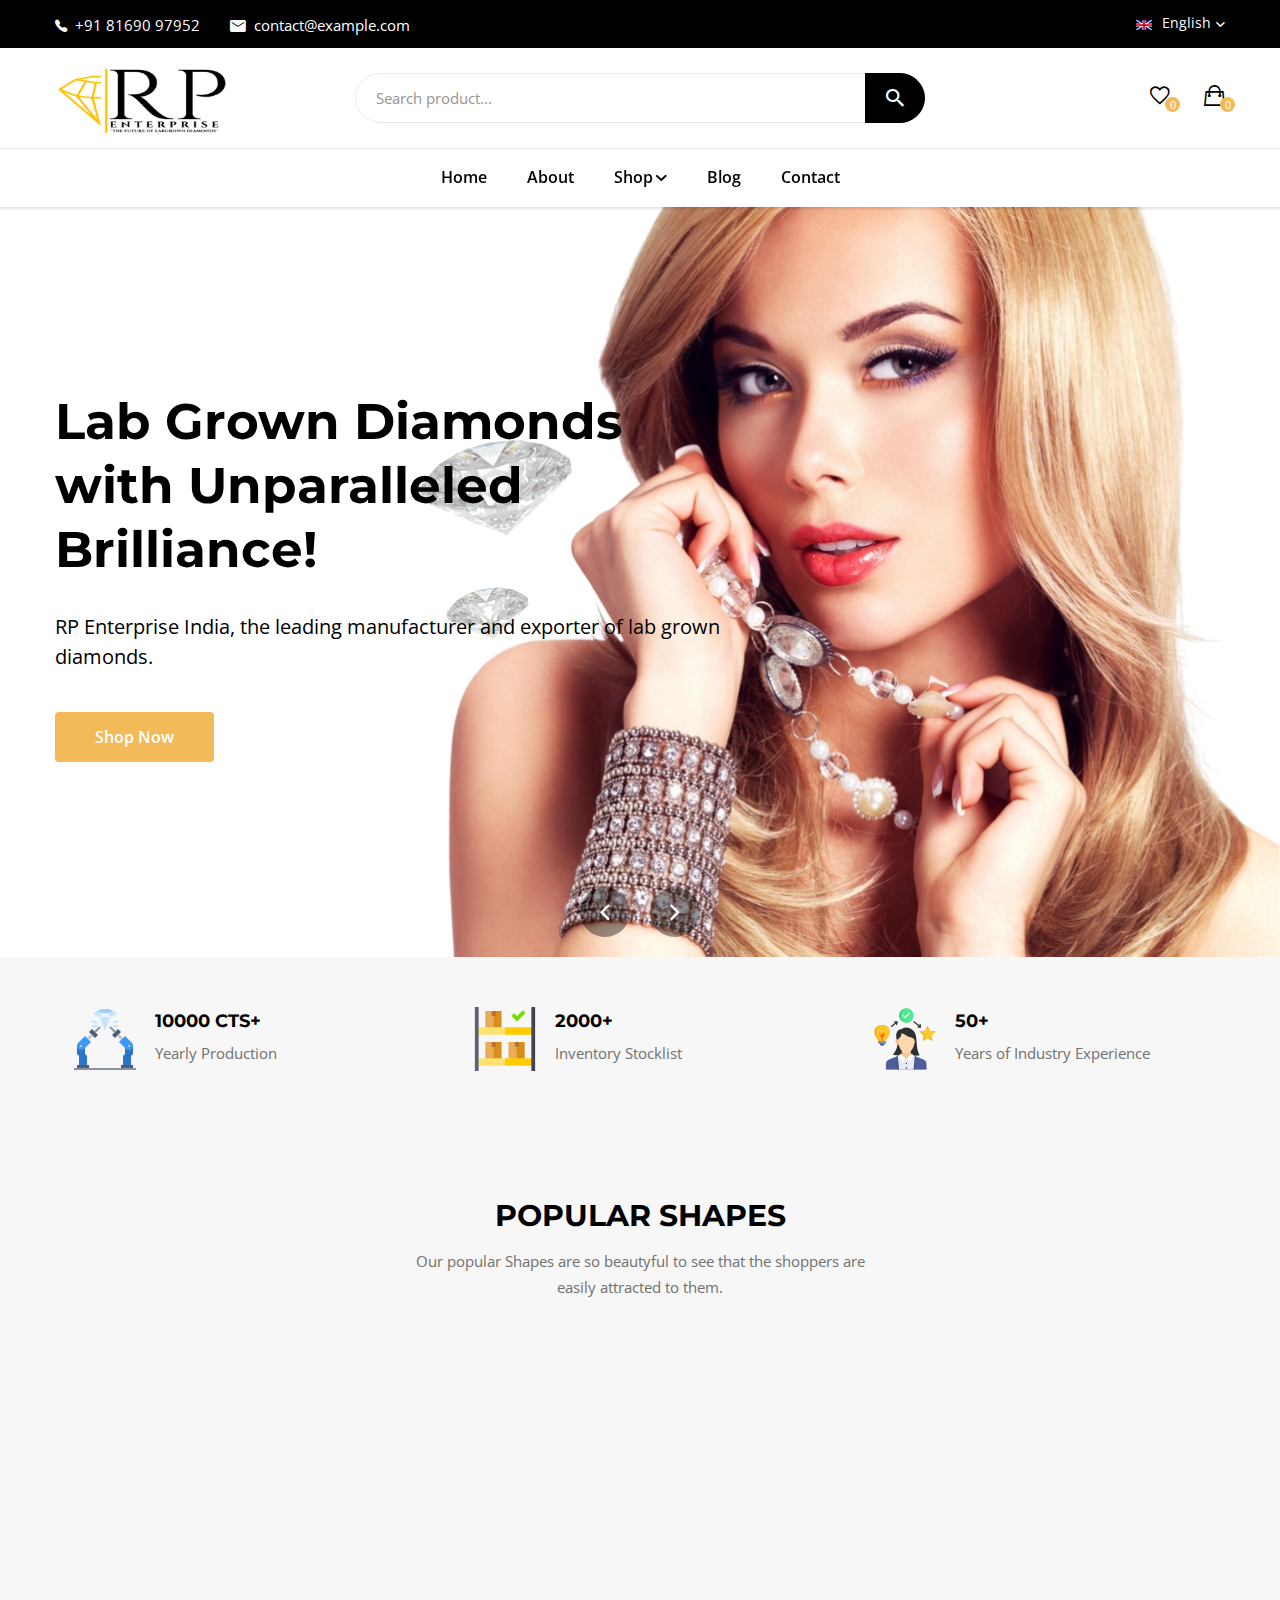
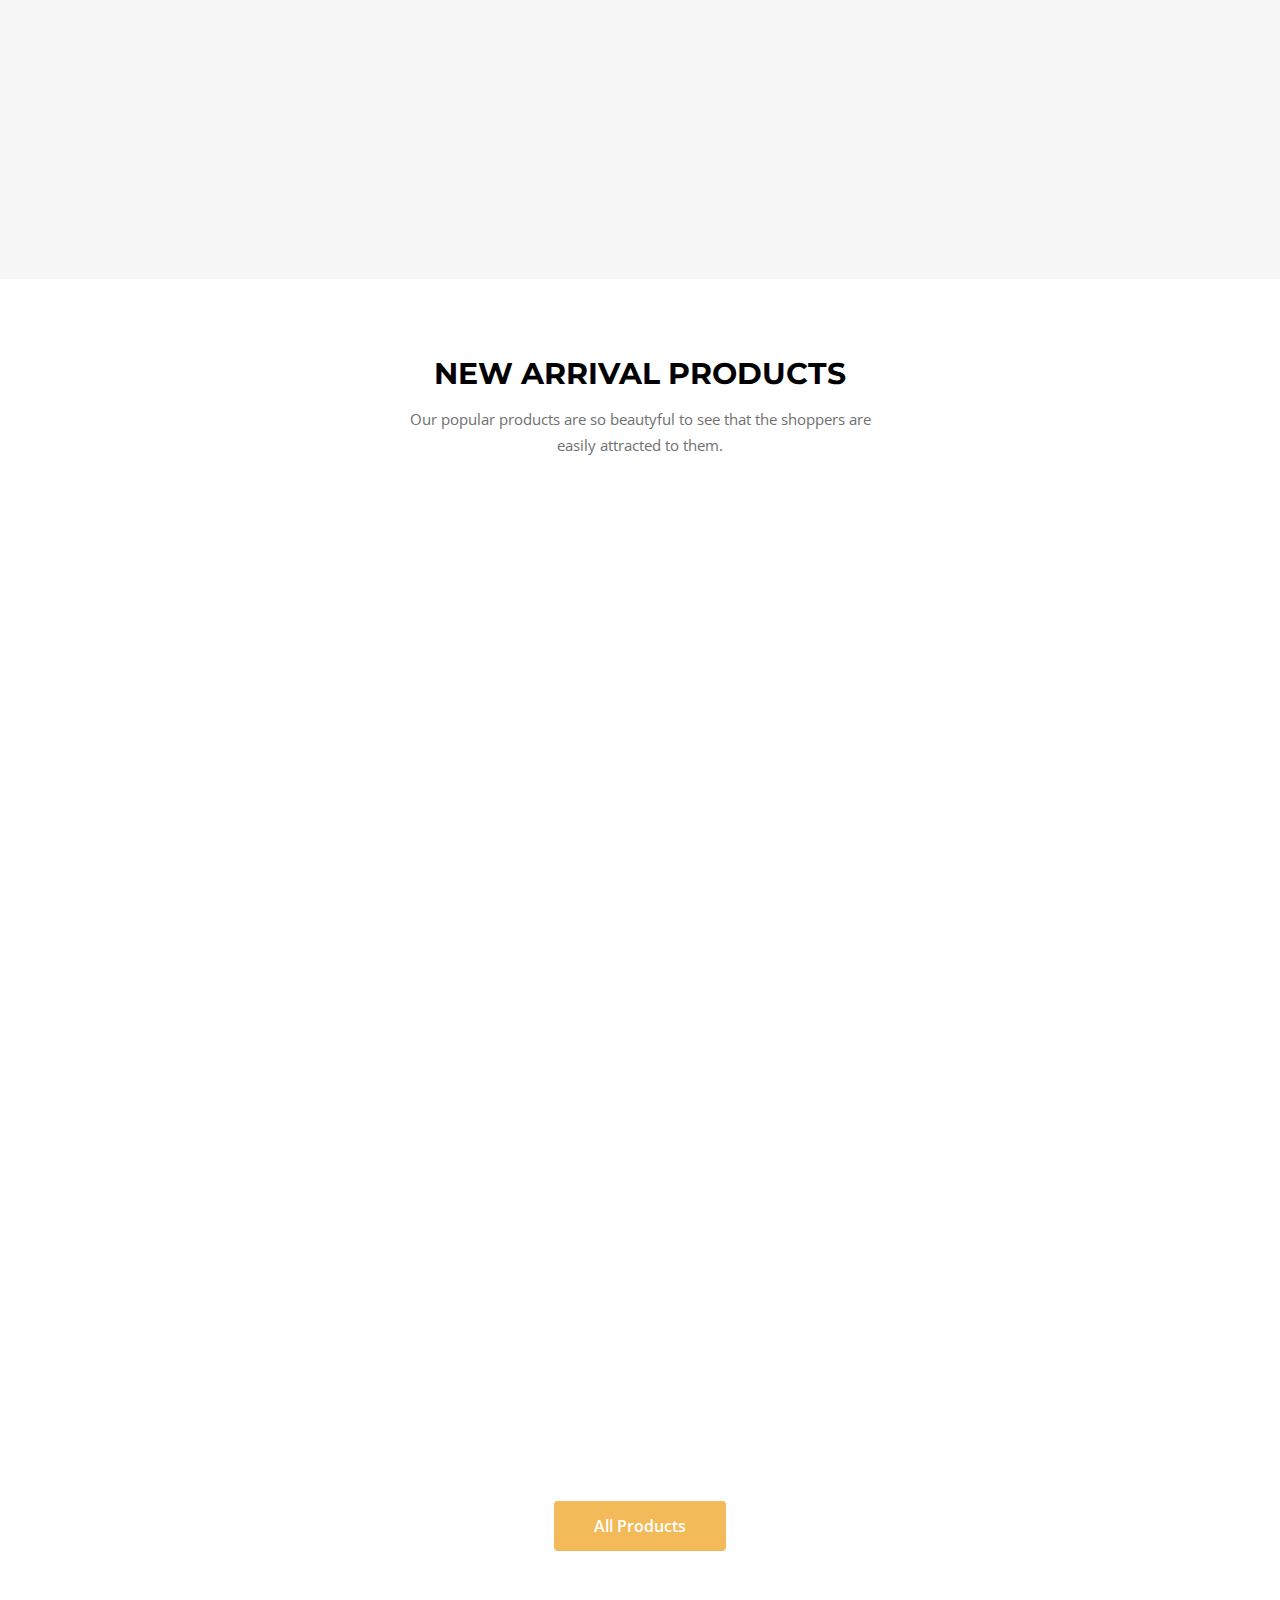
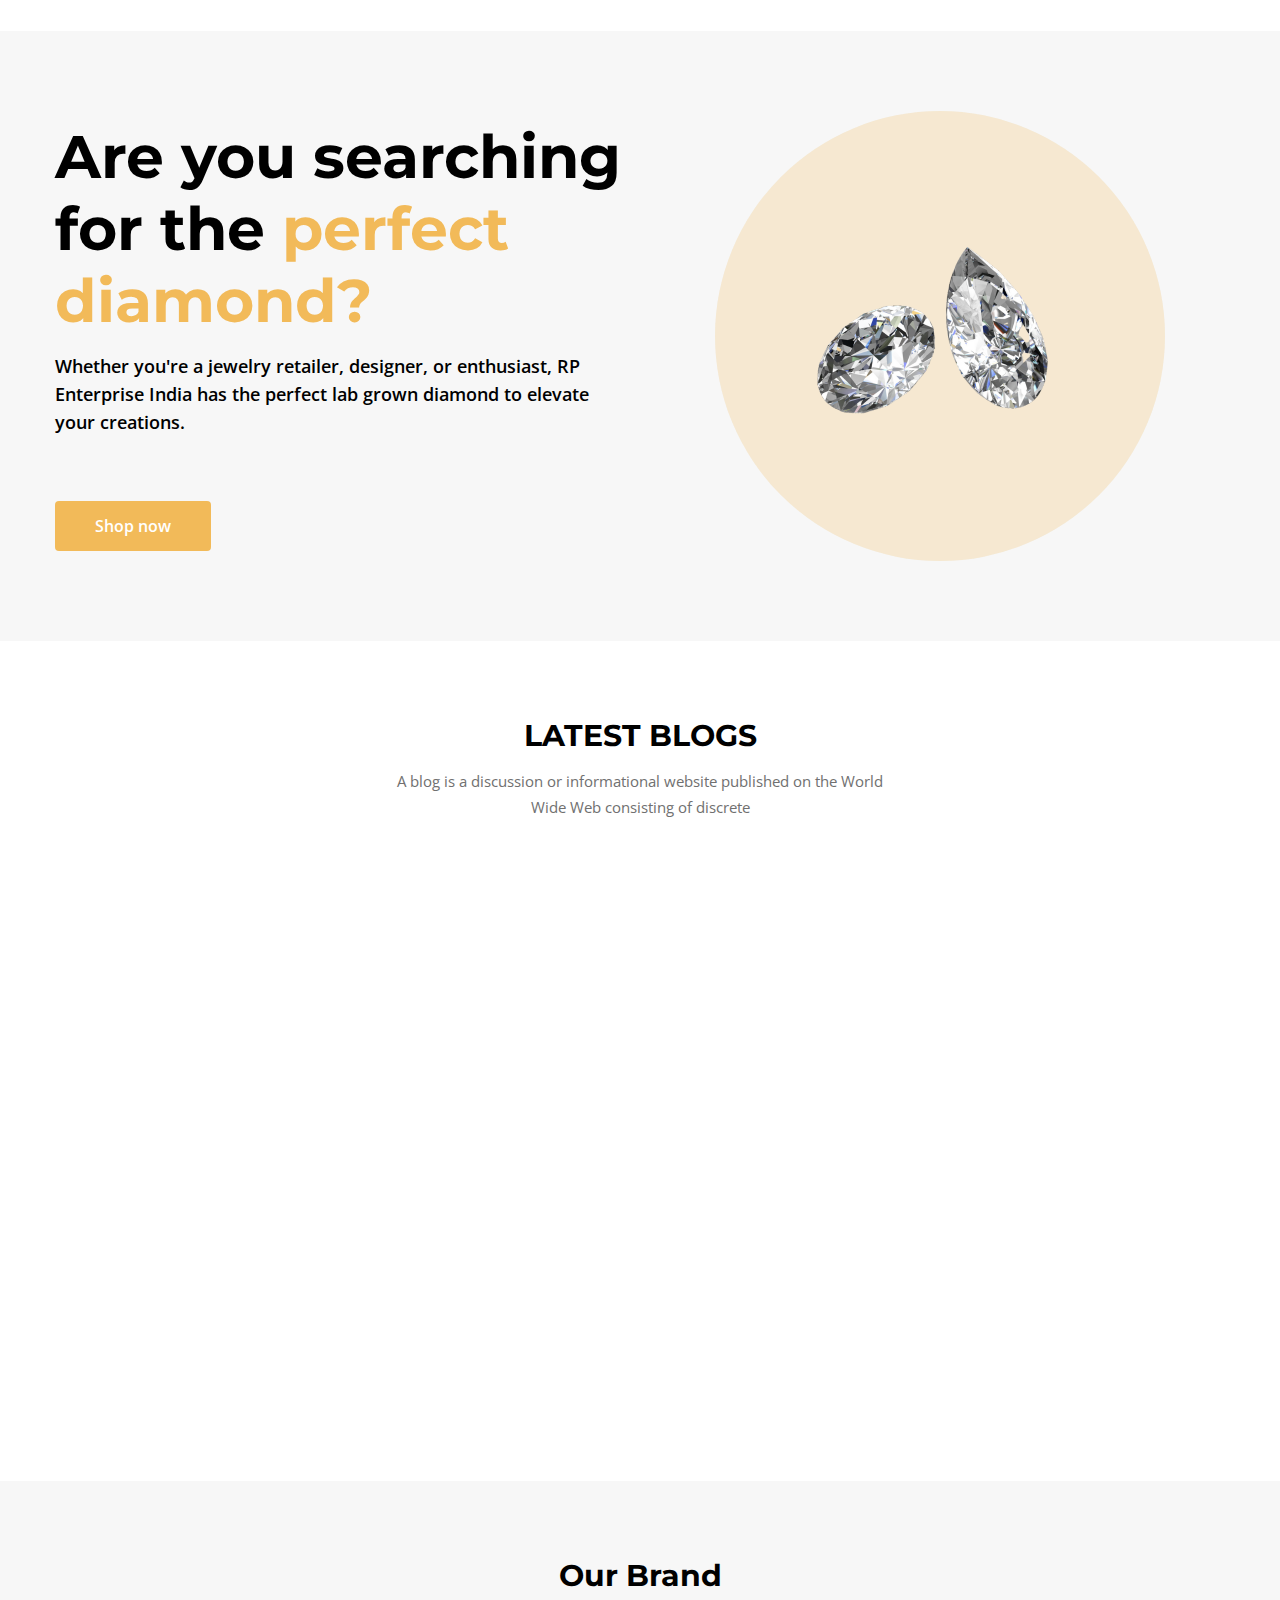
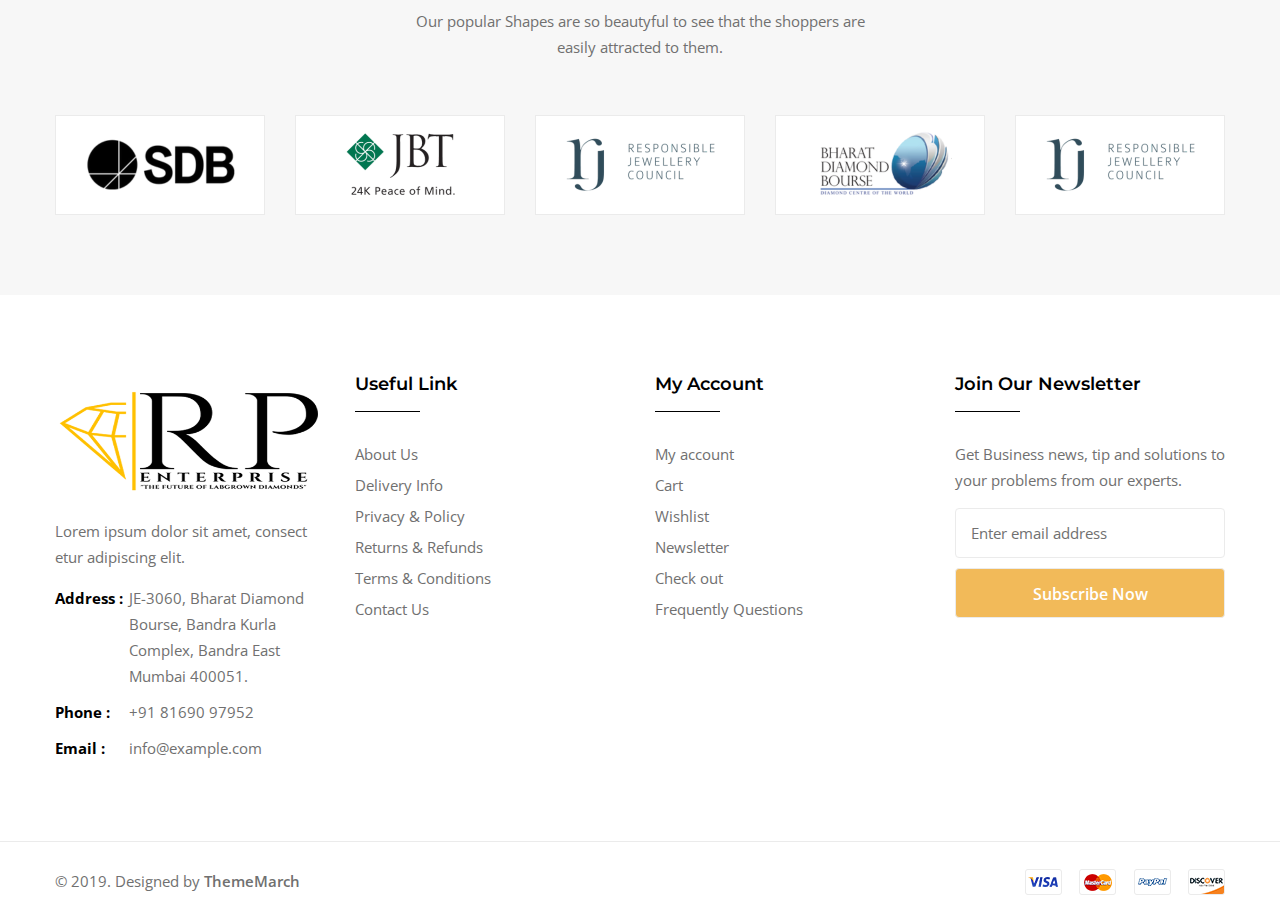
==== commit 15649e95: "fneh" ====
--- a/index.html
+++ b/index.html
@@ -242,7 +242,7 @@
                             <div class="col-lg-7 col-md-8 col-12">
                                 <div class="tm-heroslider-contentwrapper">
                                     <div class="tm-heroslider-content">
-                                        <h1>Embrace the future of jewelry with lab-grown diamonds+</h1>
+                                        <h1>Embrace the future of jewelry with lab-grown diamonds</h1>
                                         <p>Experience the perfect blend of beauty and sustainability as you adorn yourself with these ethically crafted gems.</p>
                                         <a href="products.html" class="tm-button">Shop Now</a>
                                     </div>
@@ -260,8 +260,8 @@
                             <div class="col-lg-7 col-md-8 col-12">
                                 <div class="tm-heroslider-contentwrapper">
                                     <div class="tm-heroslider-content">
-                                        <h1>Embrace the future of jewelry with lab-grown diamonds+</h1>
-                                        <p>Experience the perfect blend of beauty and sustainability as you adorn yourself with these ethically crafted gems.</p>
+                                        <h1>Elevate your style with our exclusive collection </h1>
+                                        <p>Each item in our exclusive collection is crafted with the utmost attention to detail and quality.</p>
                                         <a href="products.html" class="tm-button">Shop Now</a>
                                     </div>
                                 </div>
@@ -637,39 +637,6 @@
             </div>
             <!--// Popular Products Area -->
 
-            <!-- Banners Area -->
-            <div class="tm-section tm-banners-area">
-                <div class="container">
-                    <div class="row mt-30-reverse">
-
-                        <!-- Single Banner -->
-                        <div class="col-lg-4 col-md-6 col-sm-6 col-12 mt-30">
-                            <a href="#" class="tm-banner tm-scrollanim">
-                                <img src="assets/images/products/1.jpg" alt="banner image">
-                            </a>
-                        </div>
-                        <!--// Single Banner -->
-
-                        <!-- Single Banner -->
-                        <div class="col-lg-4 col-md-6 col-sm-6 col-12 mt-30">
-                            <a href="#" class="tm-banner tm-scrollanim">
-                                <img src="assets/images/products/2.jpg" alt="banner image">
-                            </a>
-                        </div>
-                        <!--// Single Banner -->
-
-                        <!-- Single Banner -->
-                        <div class="col-lg-4 col-md-6 col-sm-6 col-12 mt-30">
-                            <a href="#" class="tm-banner tm-scrollanim">
-                                <img src="assets/images/products/3.jpg" alt="banner image">
-                            </a>
-                        </div>
-                        <!--// Single Banner -->
-
-                    </div>
-                </div>
-            </div>
-            <!--// Banners Area -->
 
             <!-- Popular Products Area -->
             <div id="tm-latest-products-area" class="tm-section tm-latest-products-area tm-padding-section bg-white">
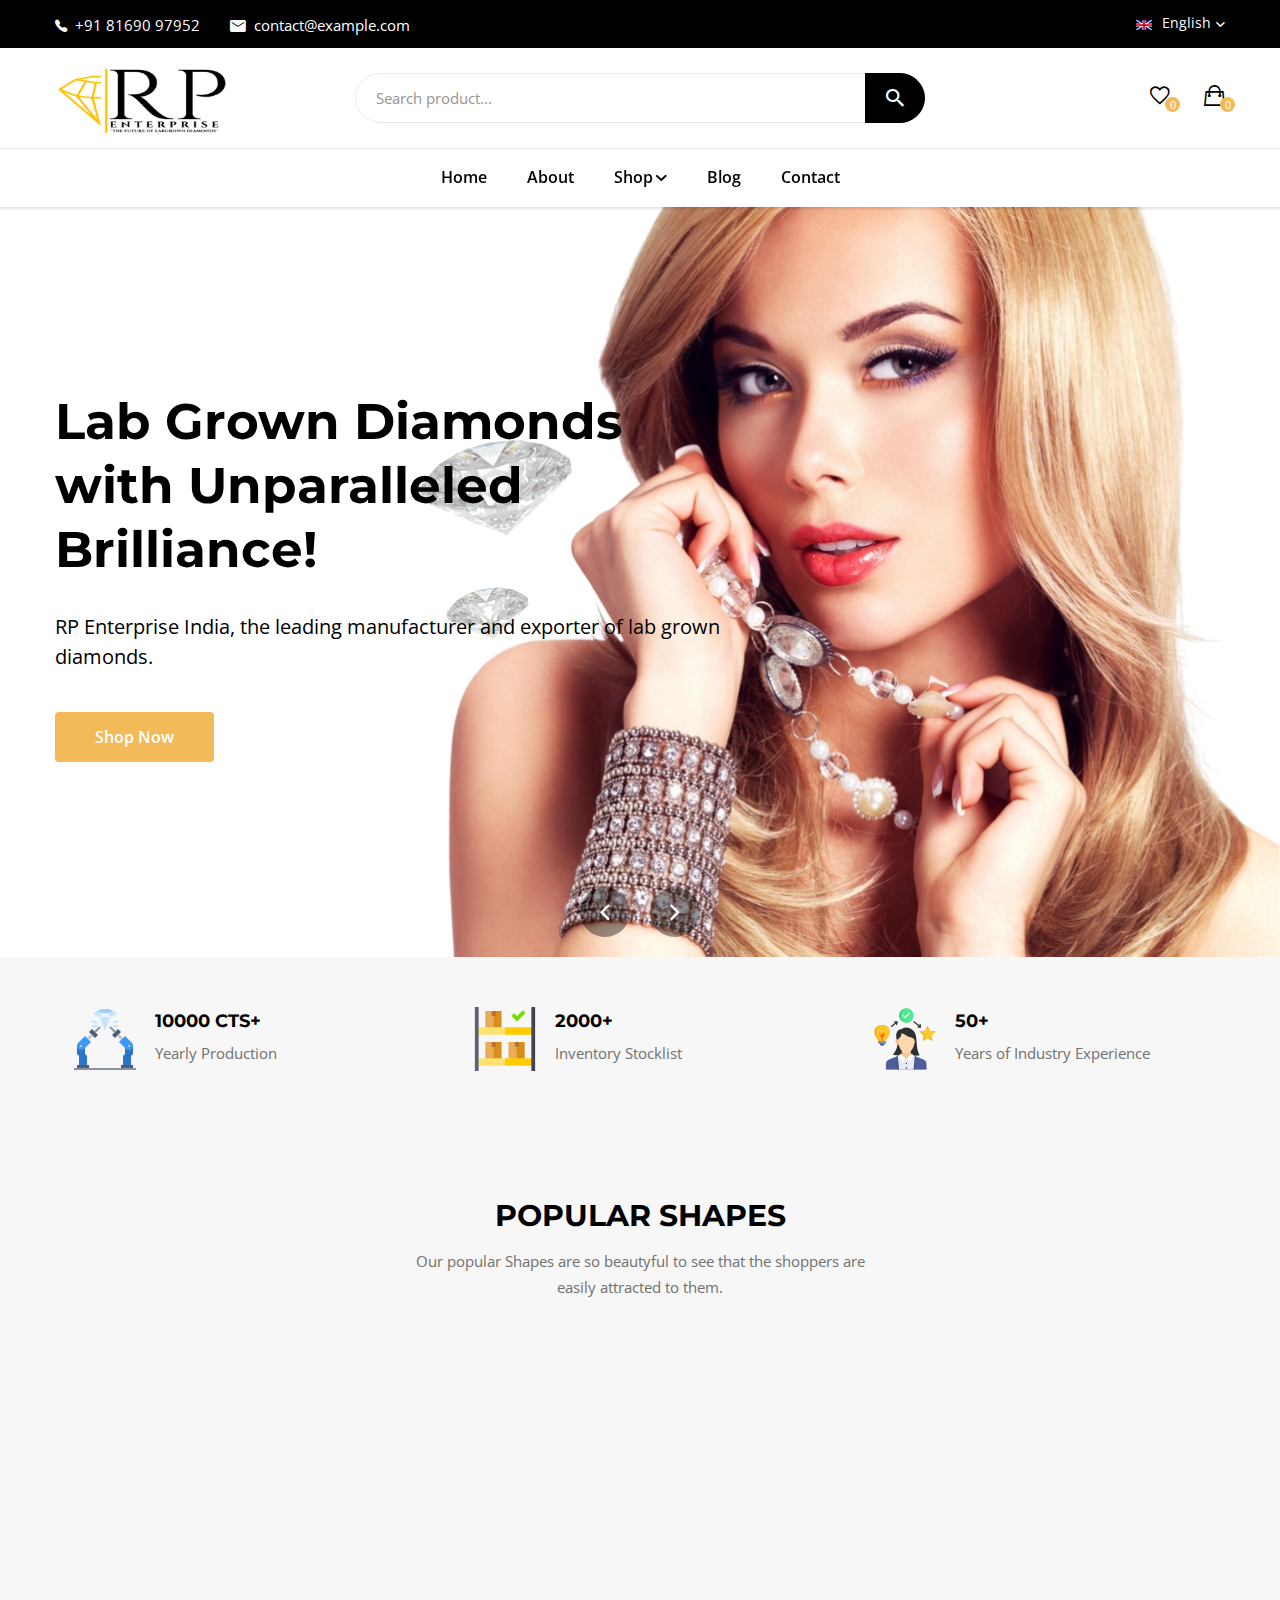
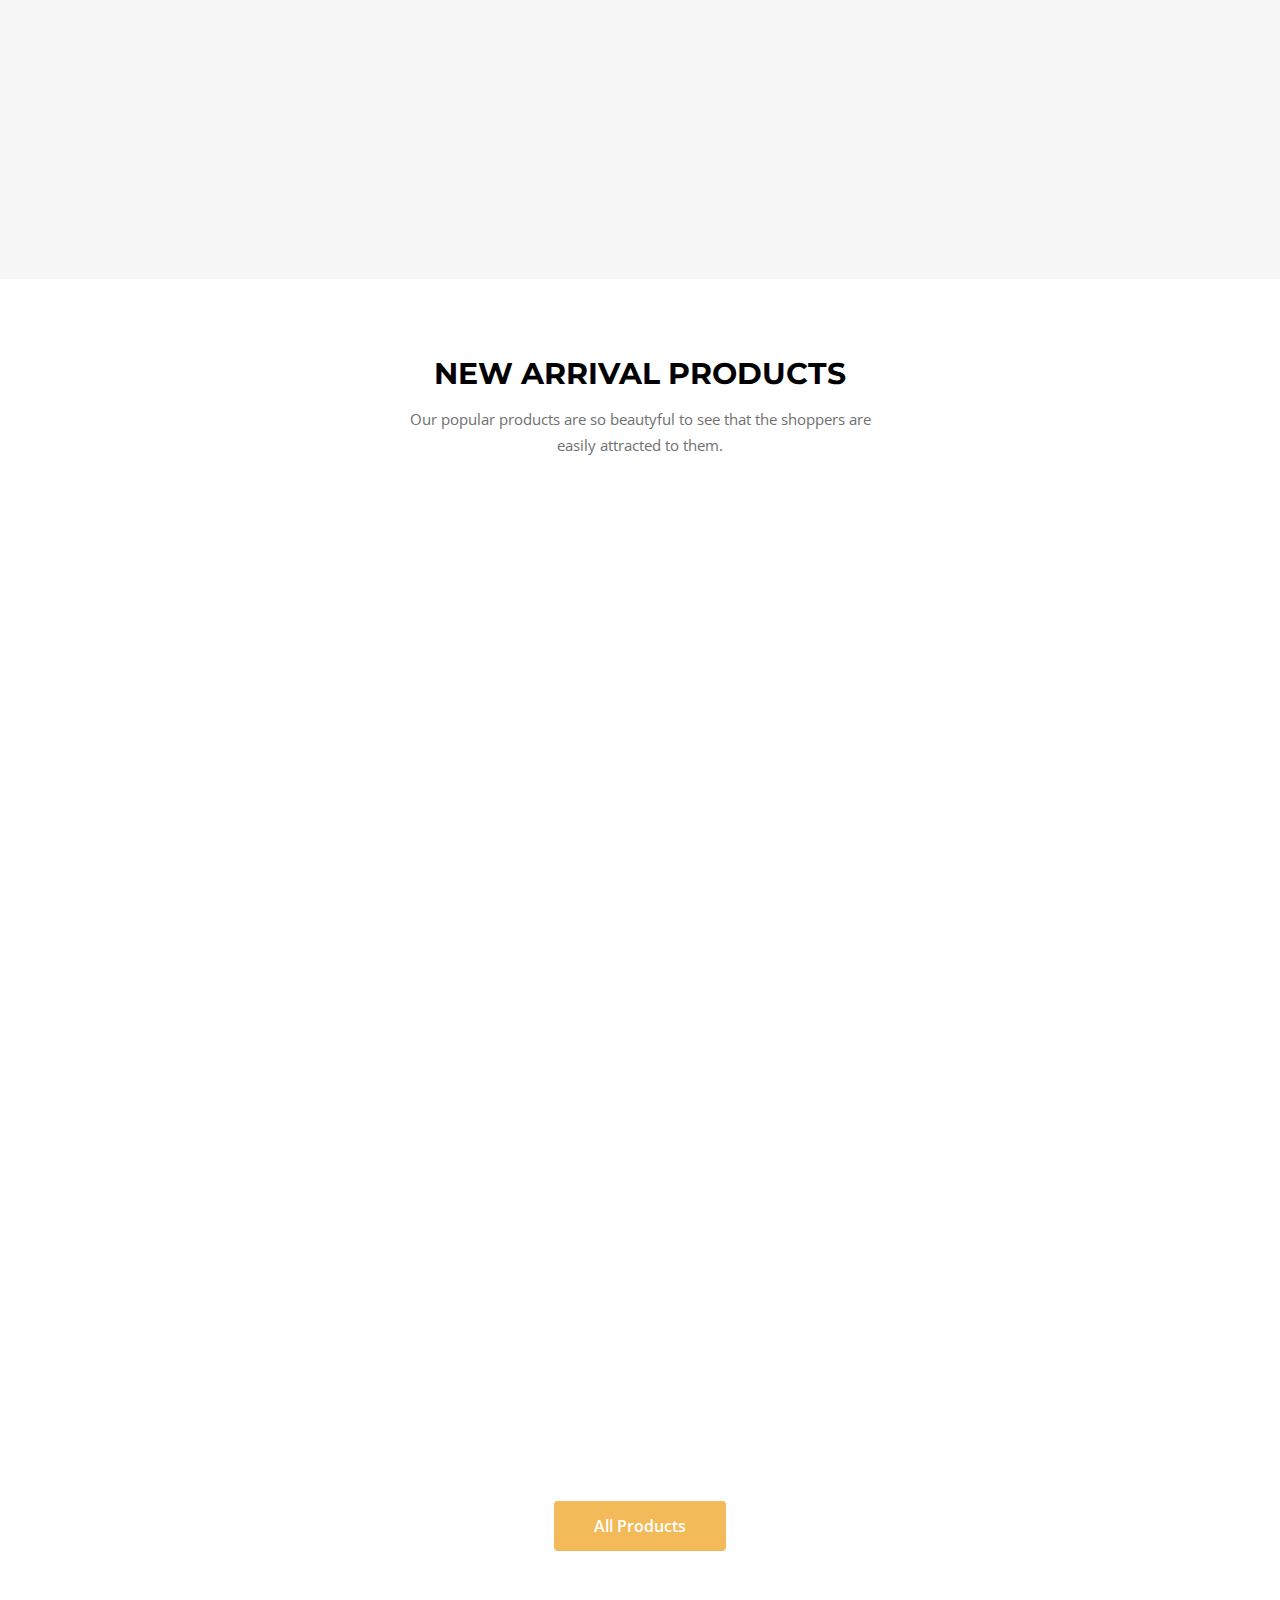
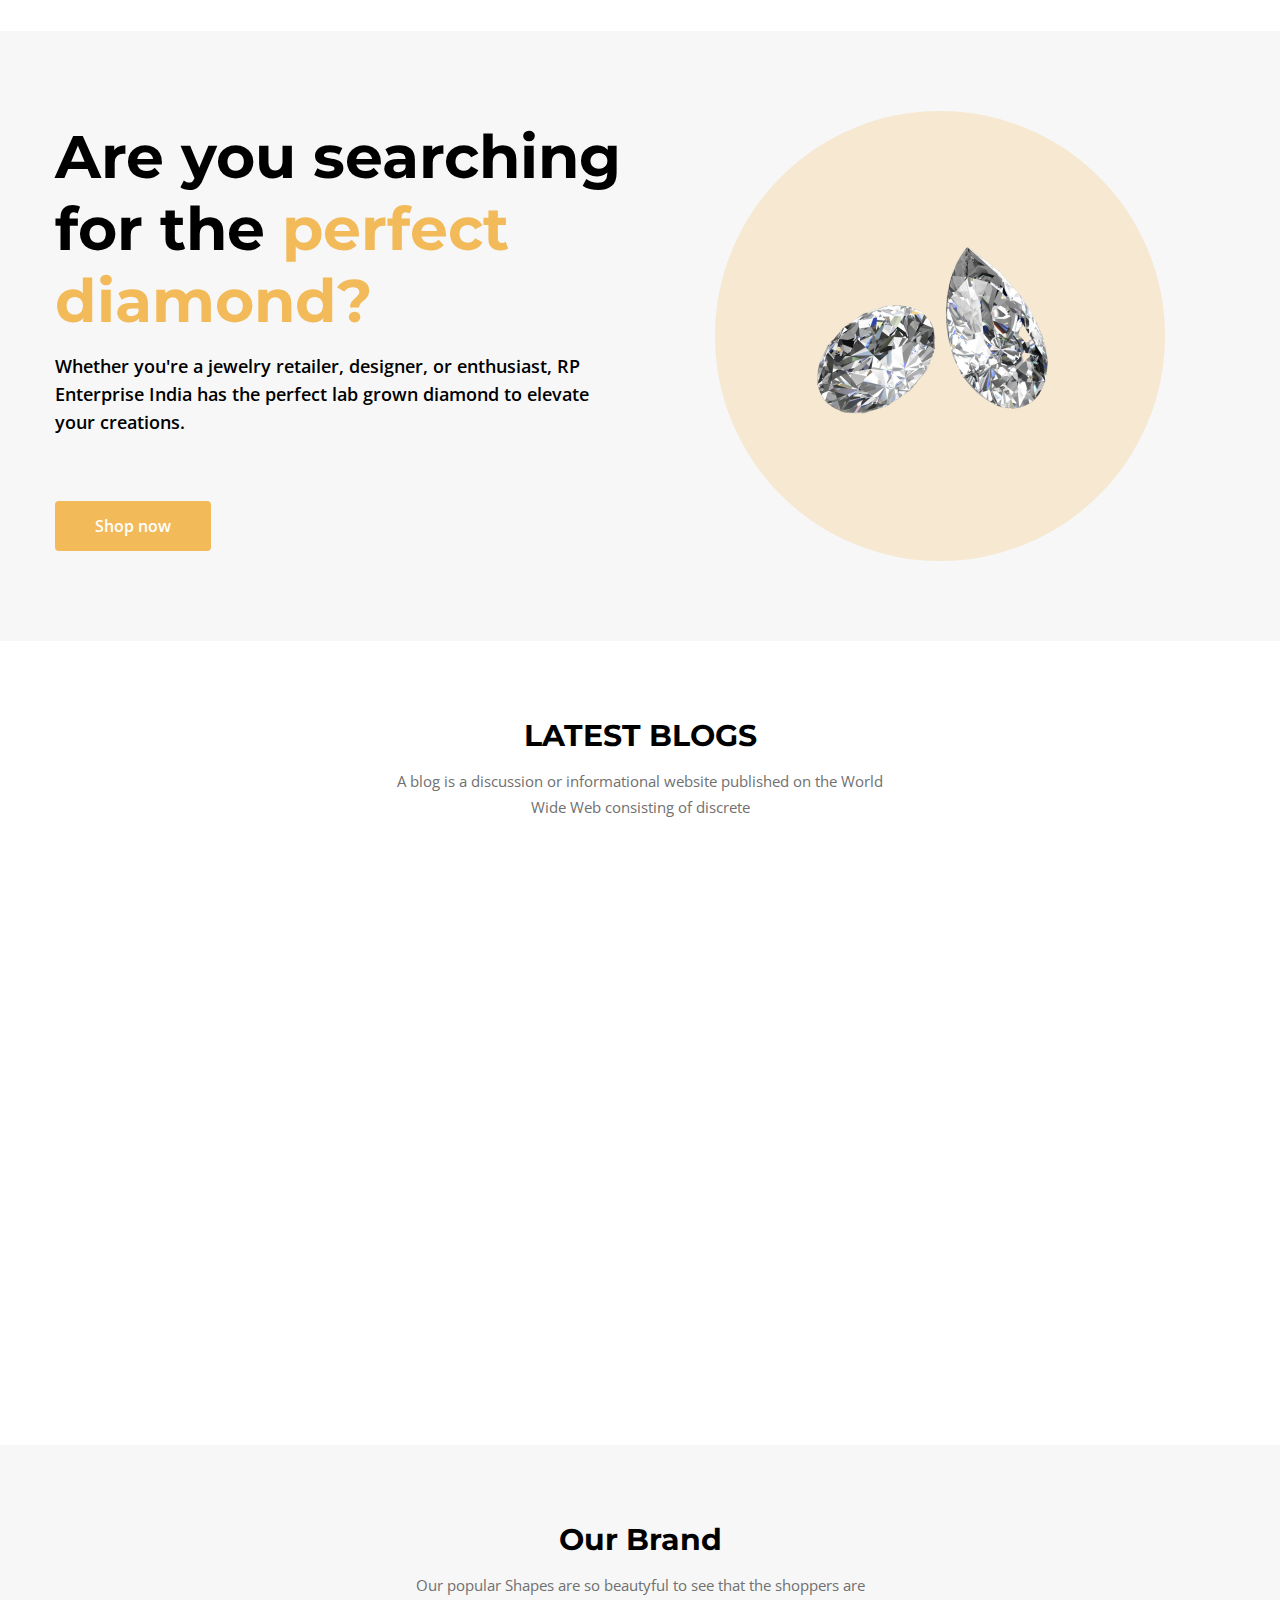
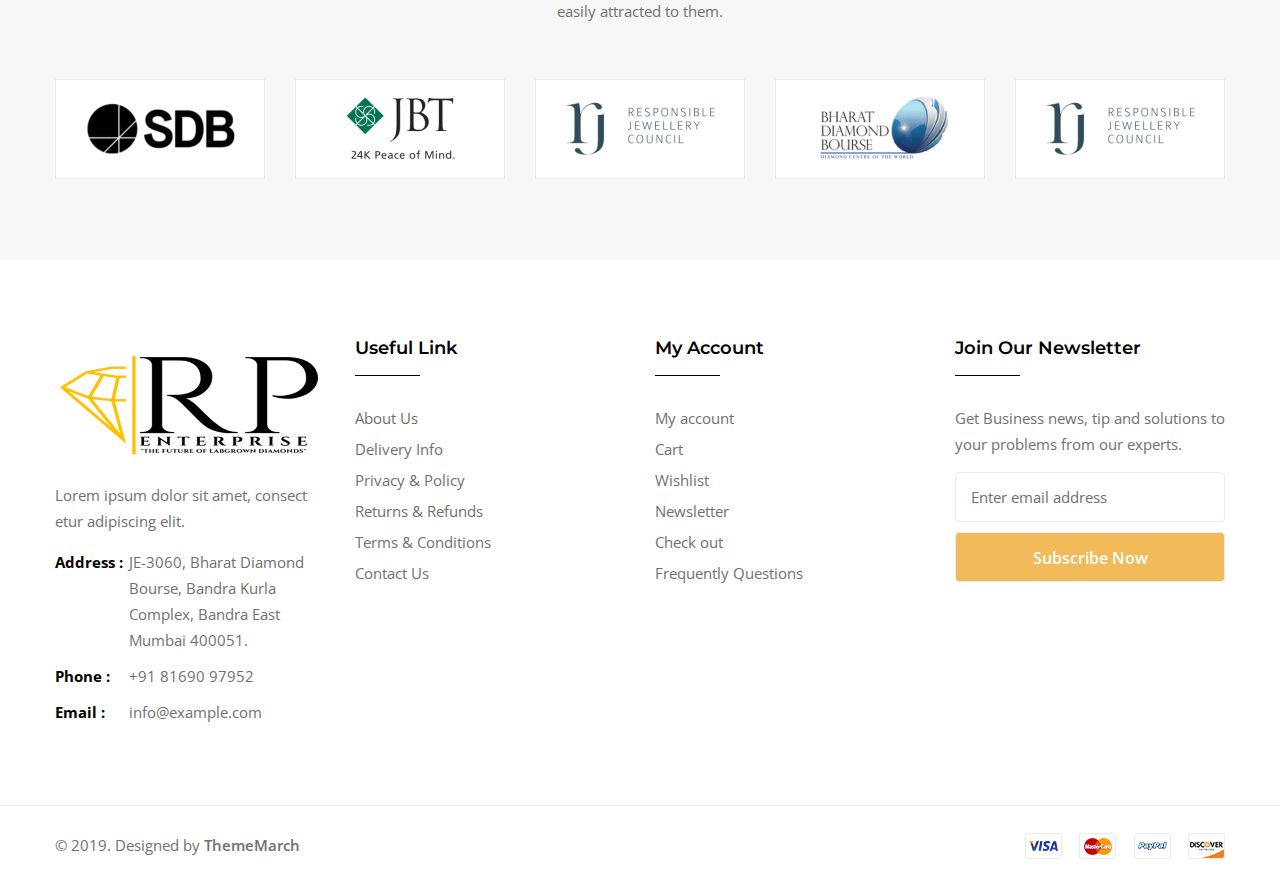
==== commit 6e536f66: "dggweg" ====
--- a/index.html
+++ b/index.html
@@ -1068,7 +1068,7 @@
             <!--// Offer Area -->
 
             <!-- Latest Blogs Area -->
-            <div id="tm-news-area" class="tm-section tm-blog-area tm-padding-section bg-pattern-transparent">
+            <div id="tm-news-area" class="tm-section tm-blog-area tm-padding-section bg-pattern-transparent" style="padding-bottom:44px">
                 <div class="container">
                     <div class="row justify-content-center">
                         <div class="col-lg-6 col-12">
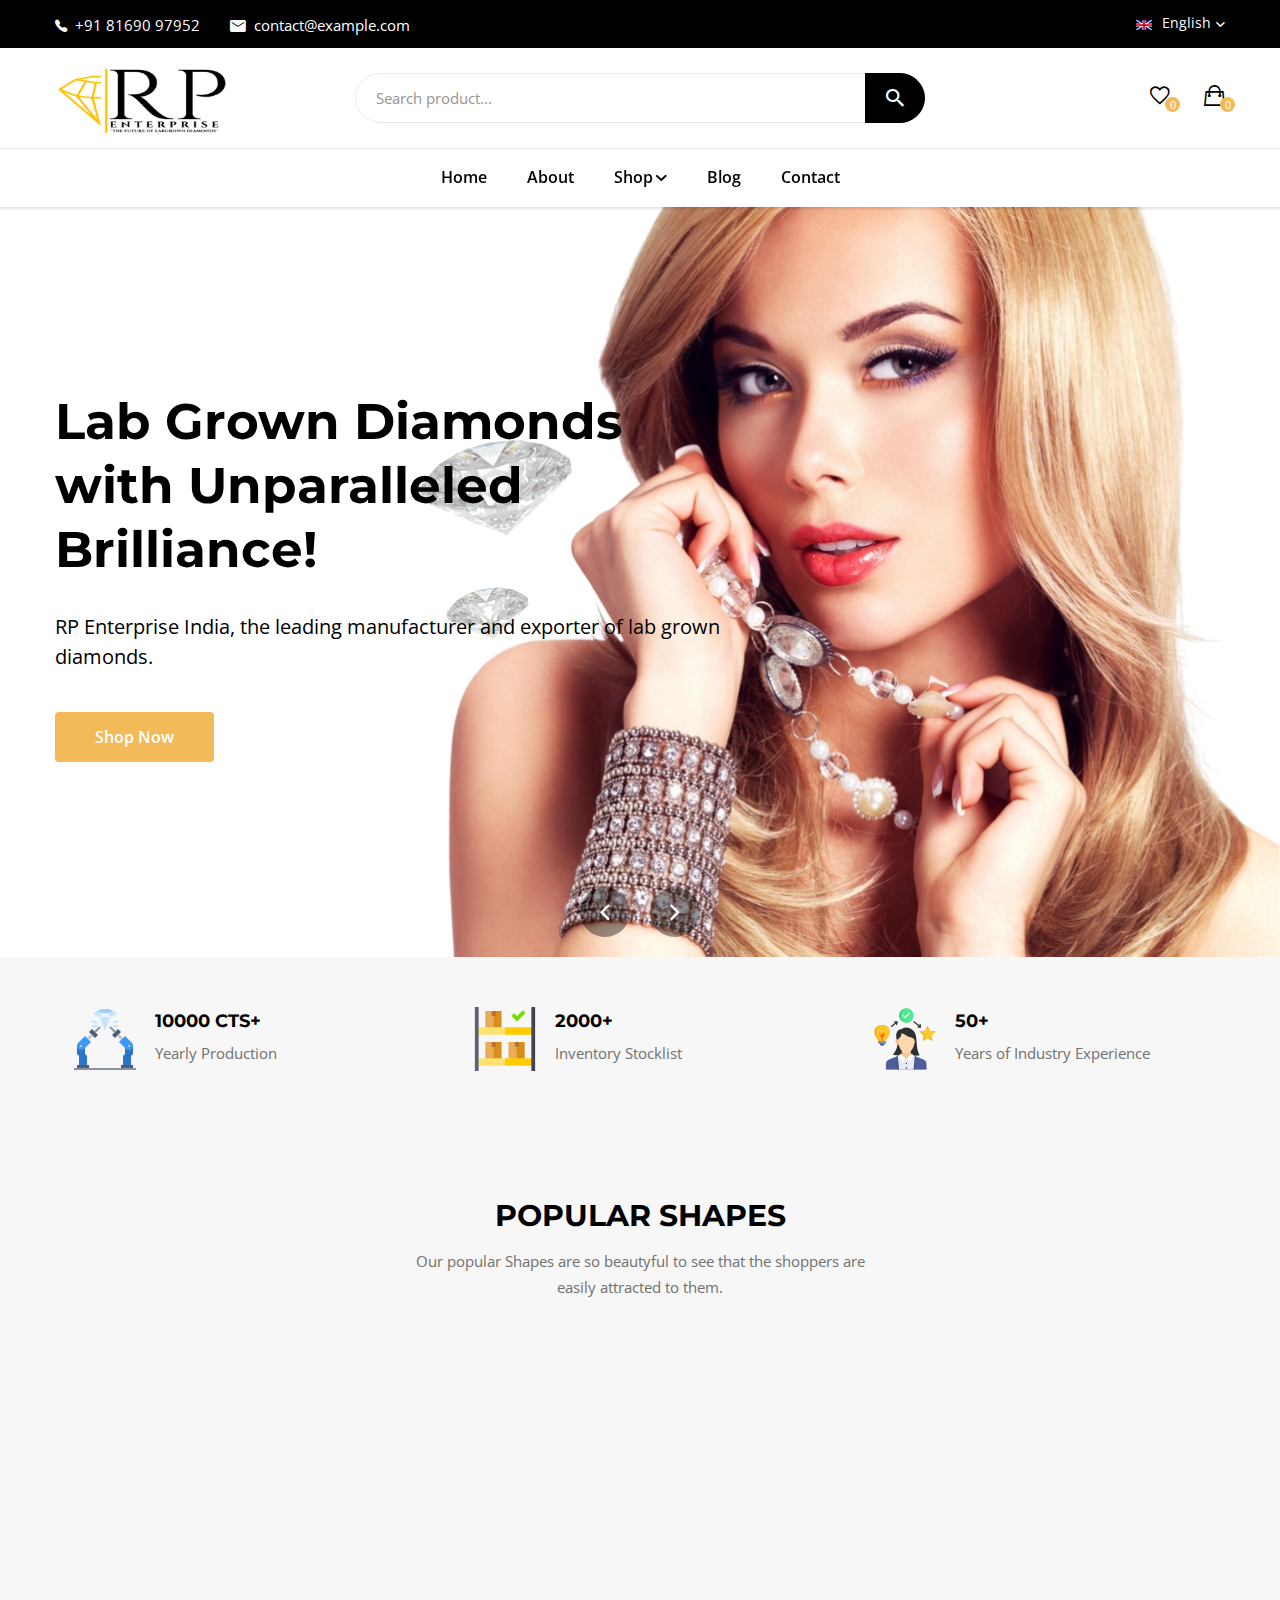
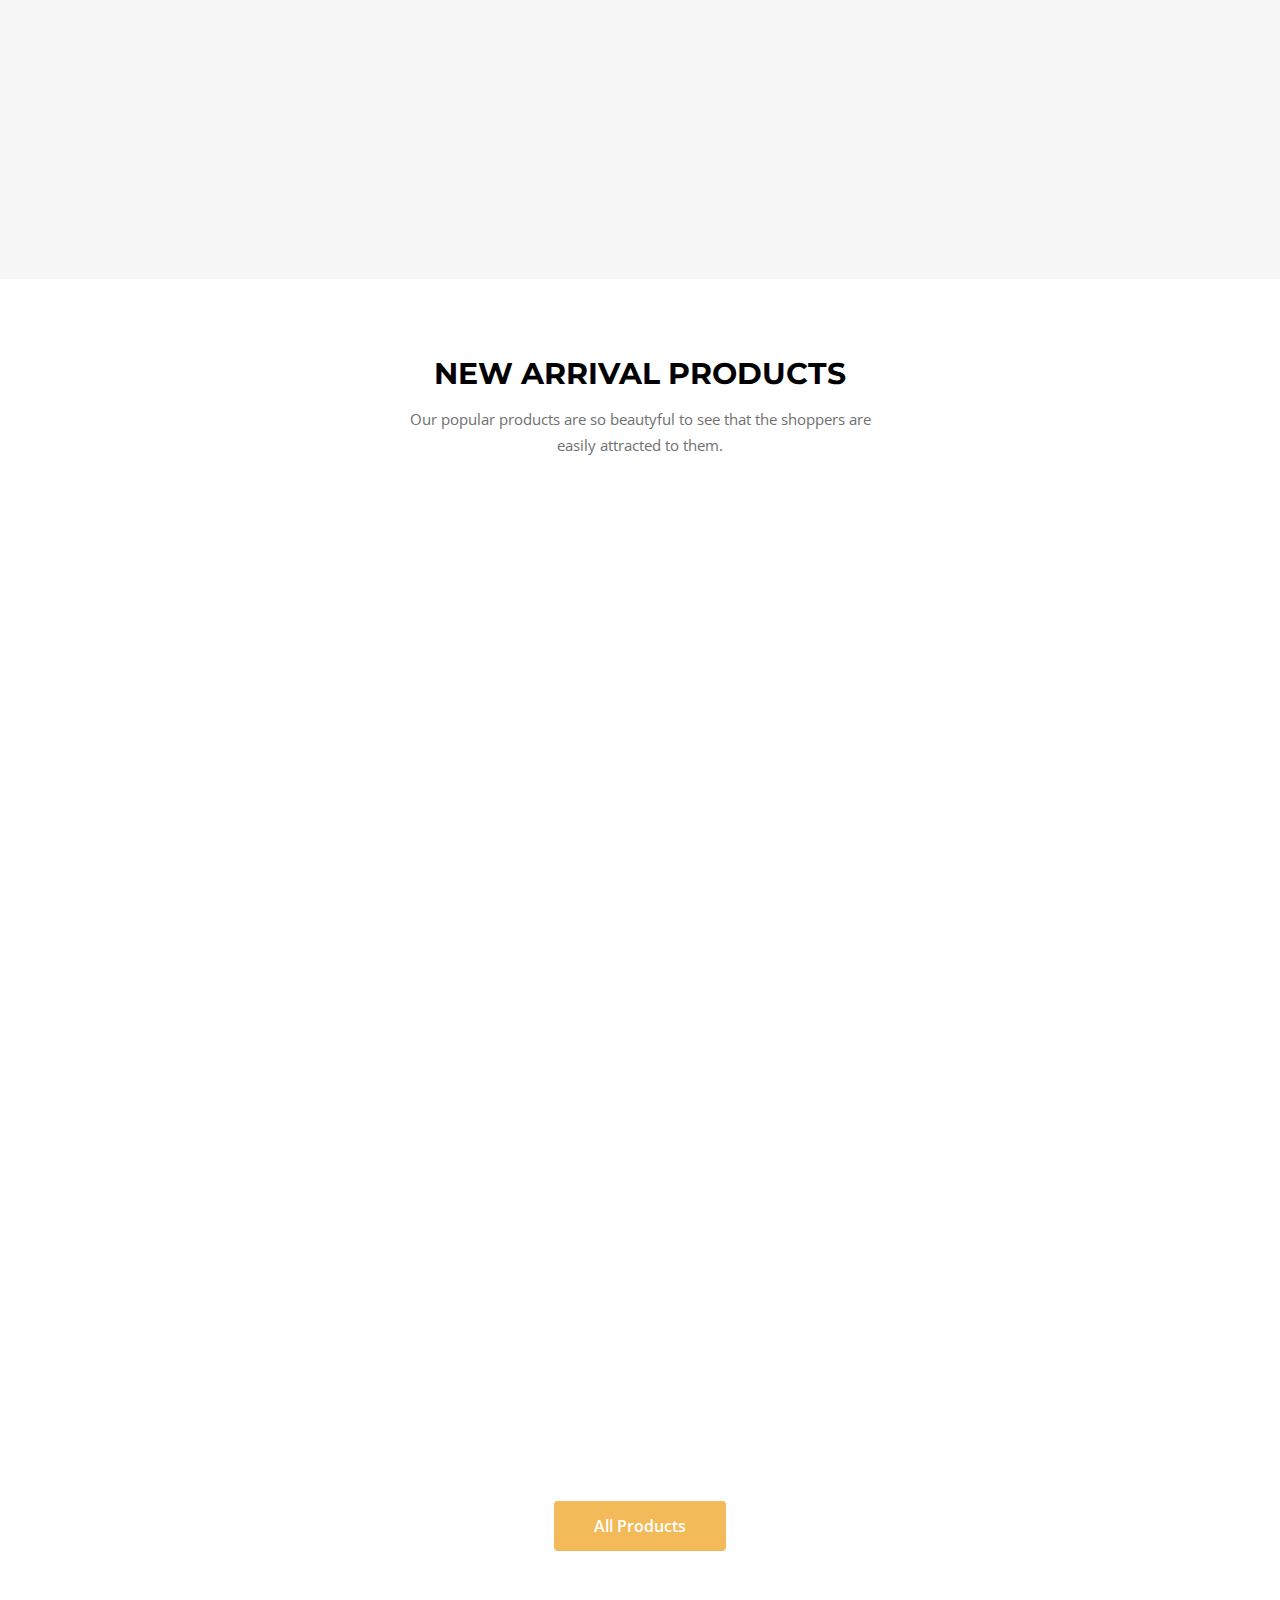
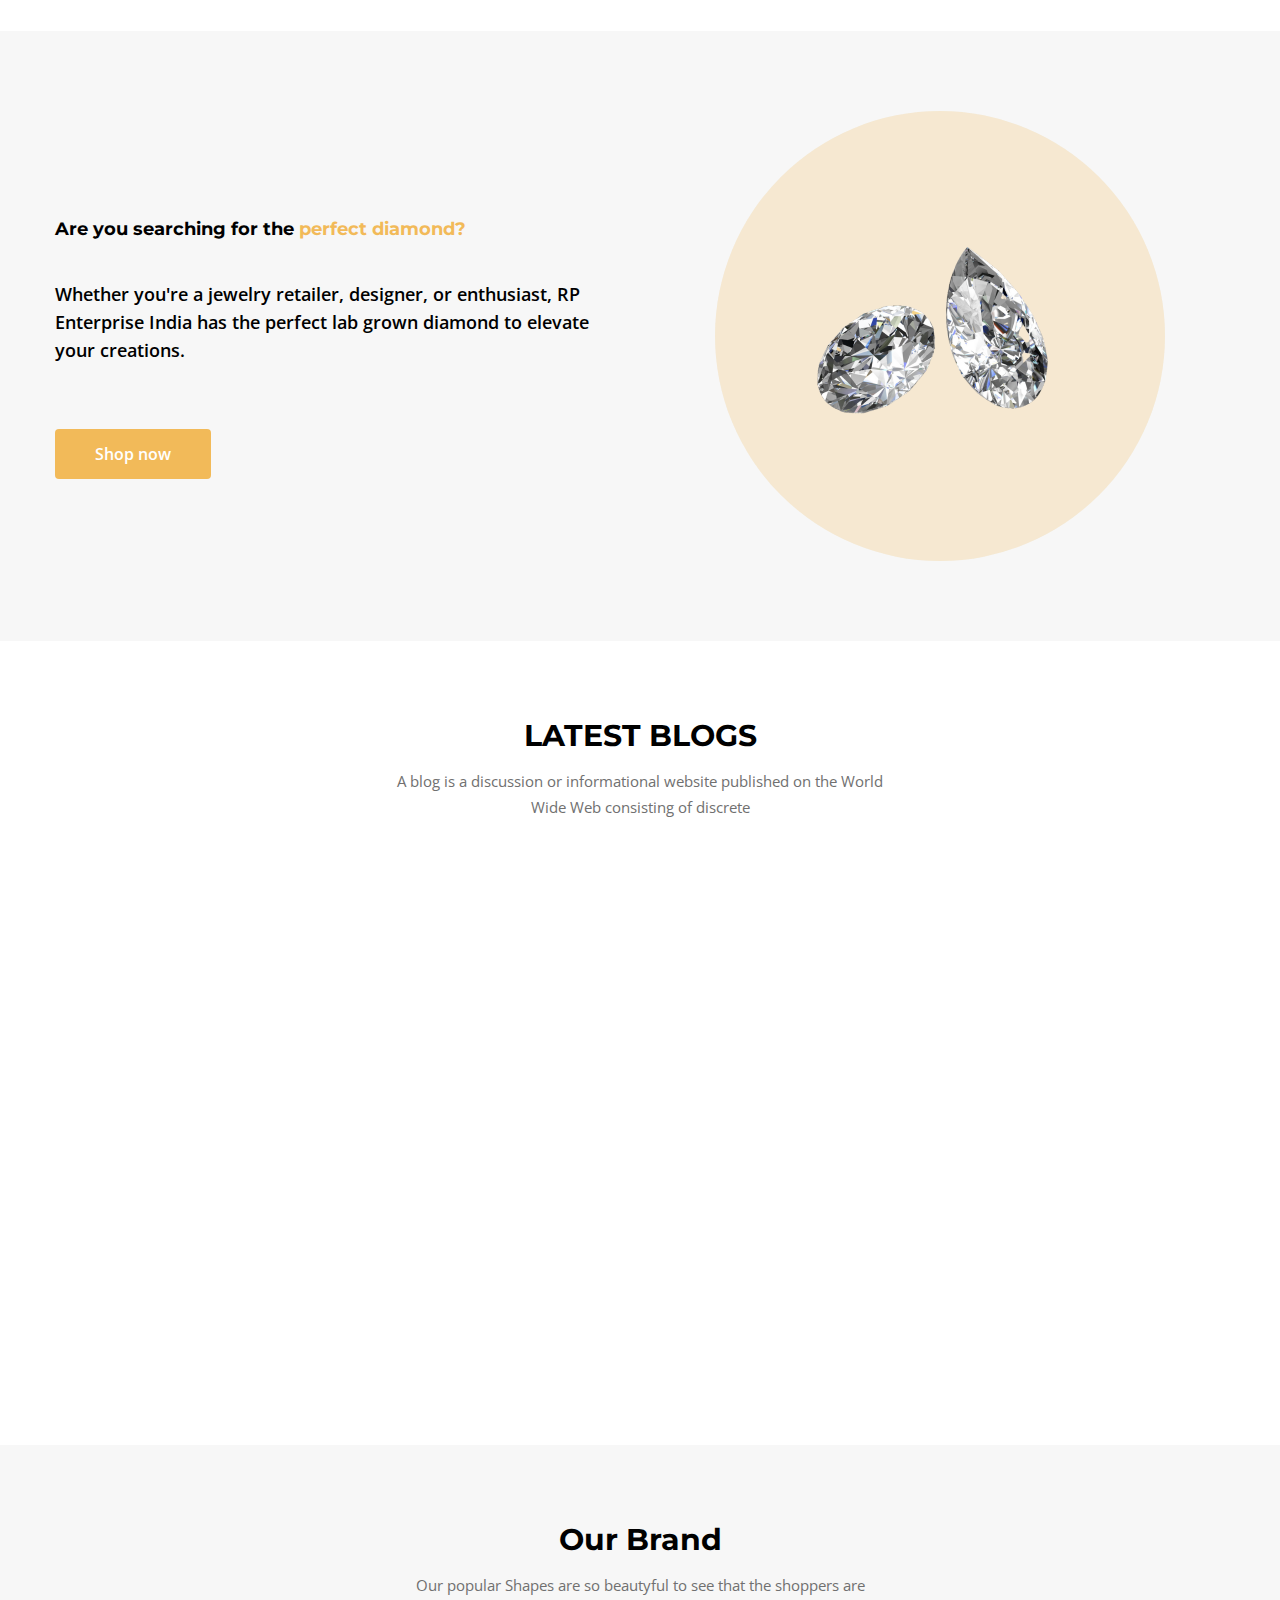
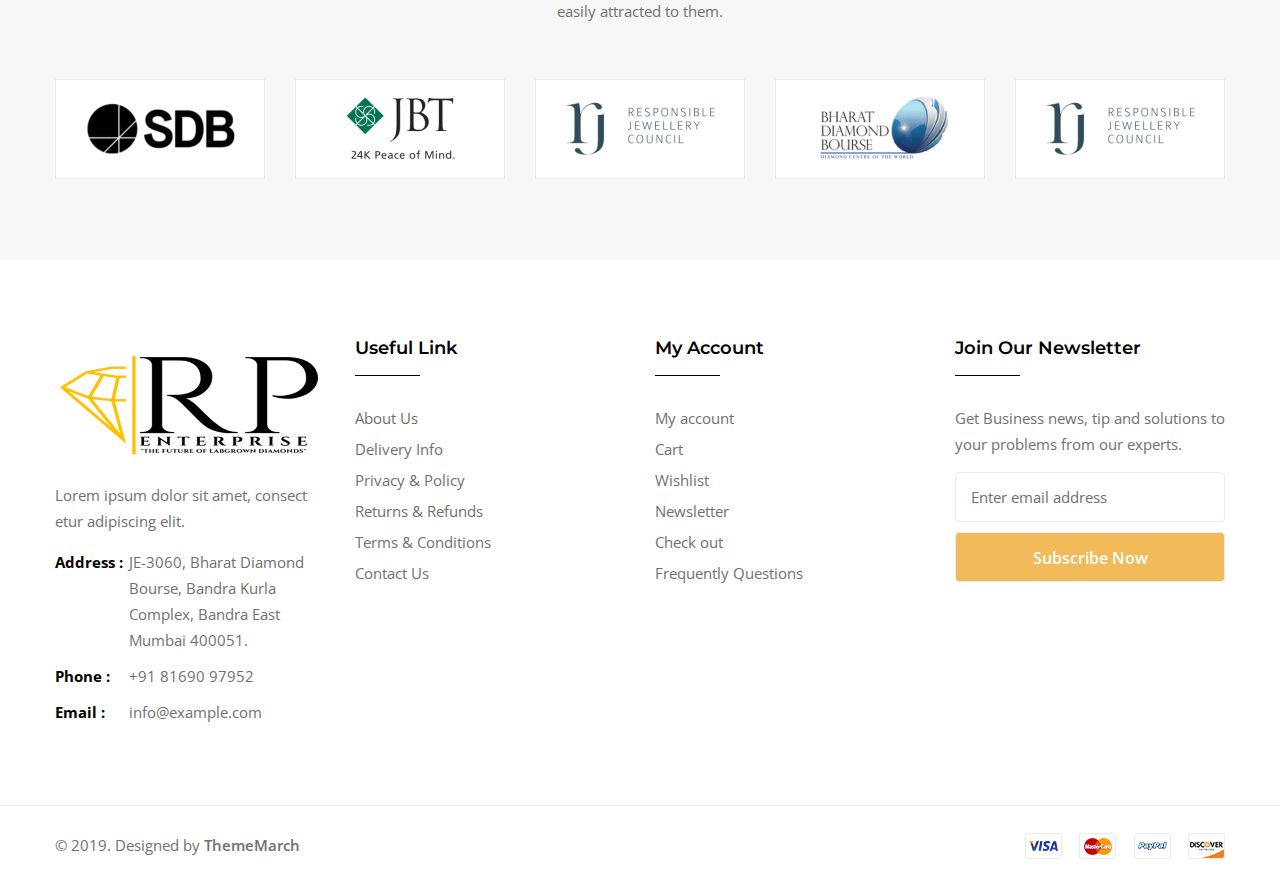
==== commit 95fd4ef4: "gbsb" ====
--- a/index.html
+++ b/index.html
@@ -1050,7 +1050,7 @@
                     <div class="row align-items-center">
                         <div class="col-lg-6 col-12 order-2 order-lg-1">
                             <div class="tm-offer-content">
-                                <h1>Are you searching for the <span> perfect diamond? </span></h1>
+                                <h1 style="font-size: large;">Are you searching for the <span> perfect diamond? </span></h1>
                                 <h6>Whether you're a jewelry retailer, designer, or enthusiast, RP Enterprise India has the perfect lab grown diamond to elevate your creations. 
                                 </h6>
                                 <!-- <div class="tm-countdown" data-countdown="2020/10/12"></div> -->
@@ -1068,7 +1068,7 @@
             <!--// Offer Area -->
 
             <!-- Latest Blogs Area -->
-            <div id="tm-news-area" class="tm-section tm-blog-area tm-padding-section bg-pattern-transparent" style="padding-bottom:44px">
+            <div id="tm-news-area" class="tm-section tm-blog-area tm-padding-section bg-pattern-transparent" style="padding-bottom: 44px;">
                 <div class="container">
                     <div class="row justify-content-center">
                         <div class="col-lg-6 col-12">
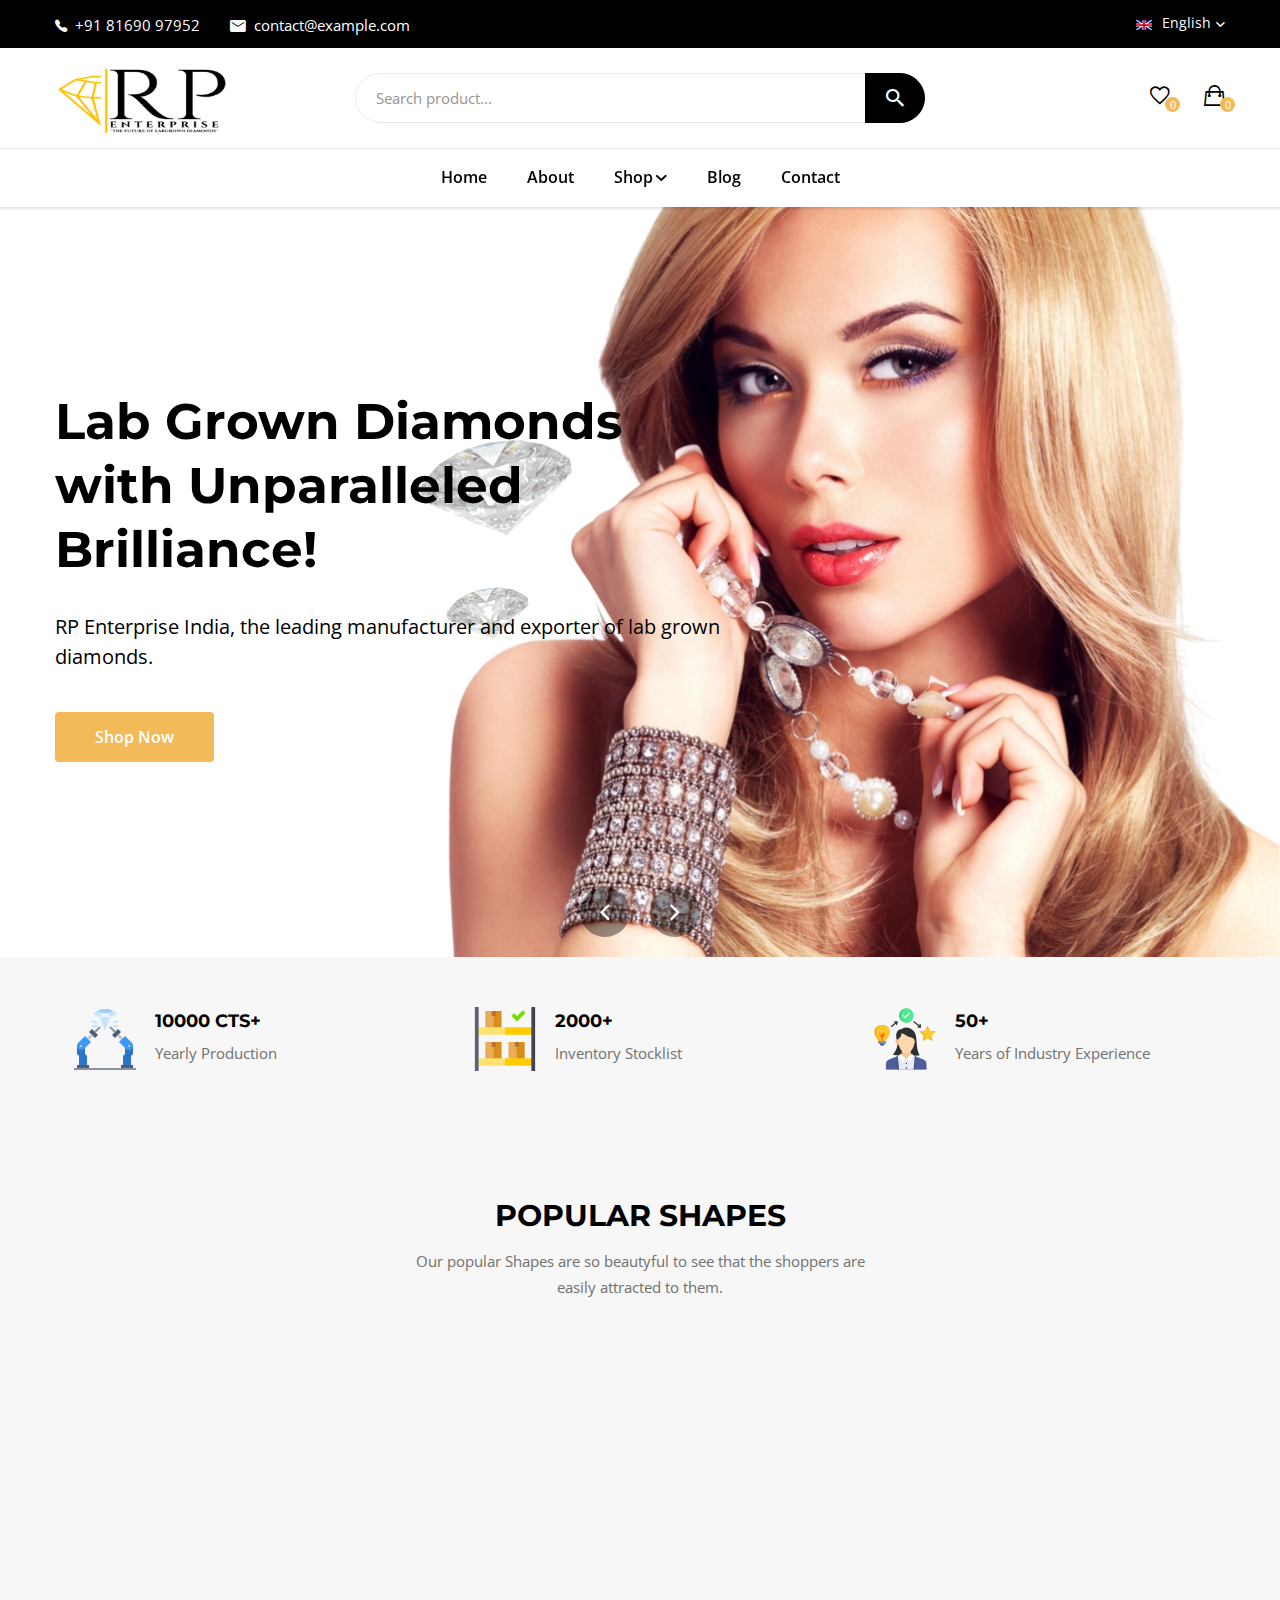
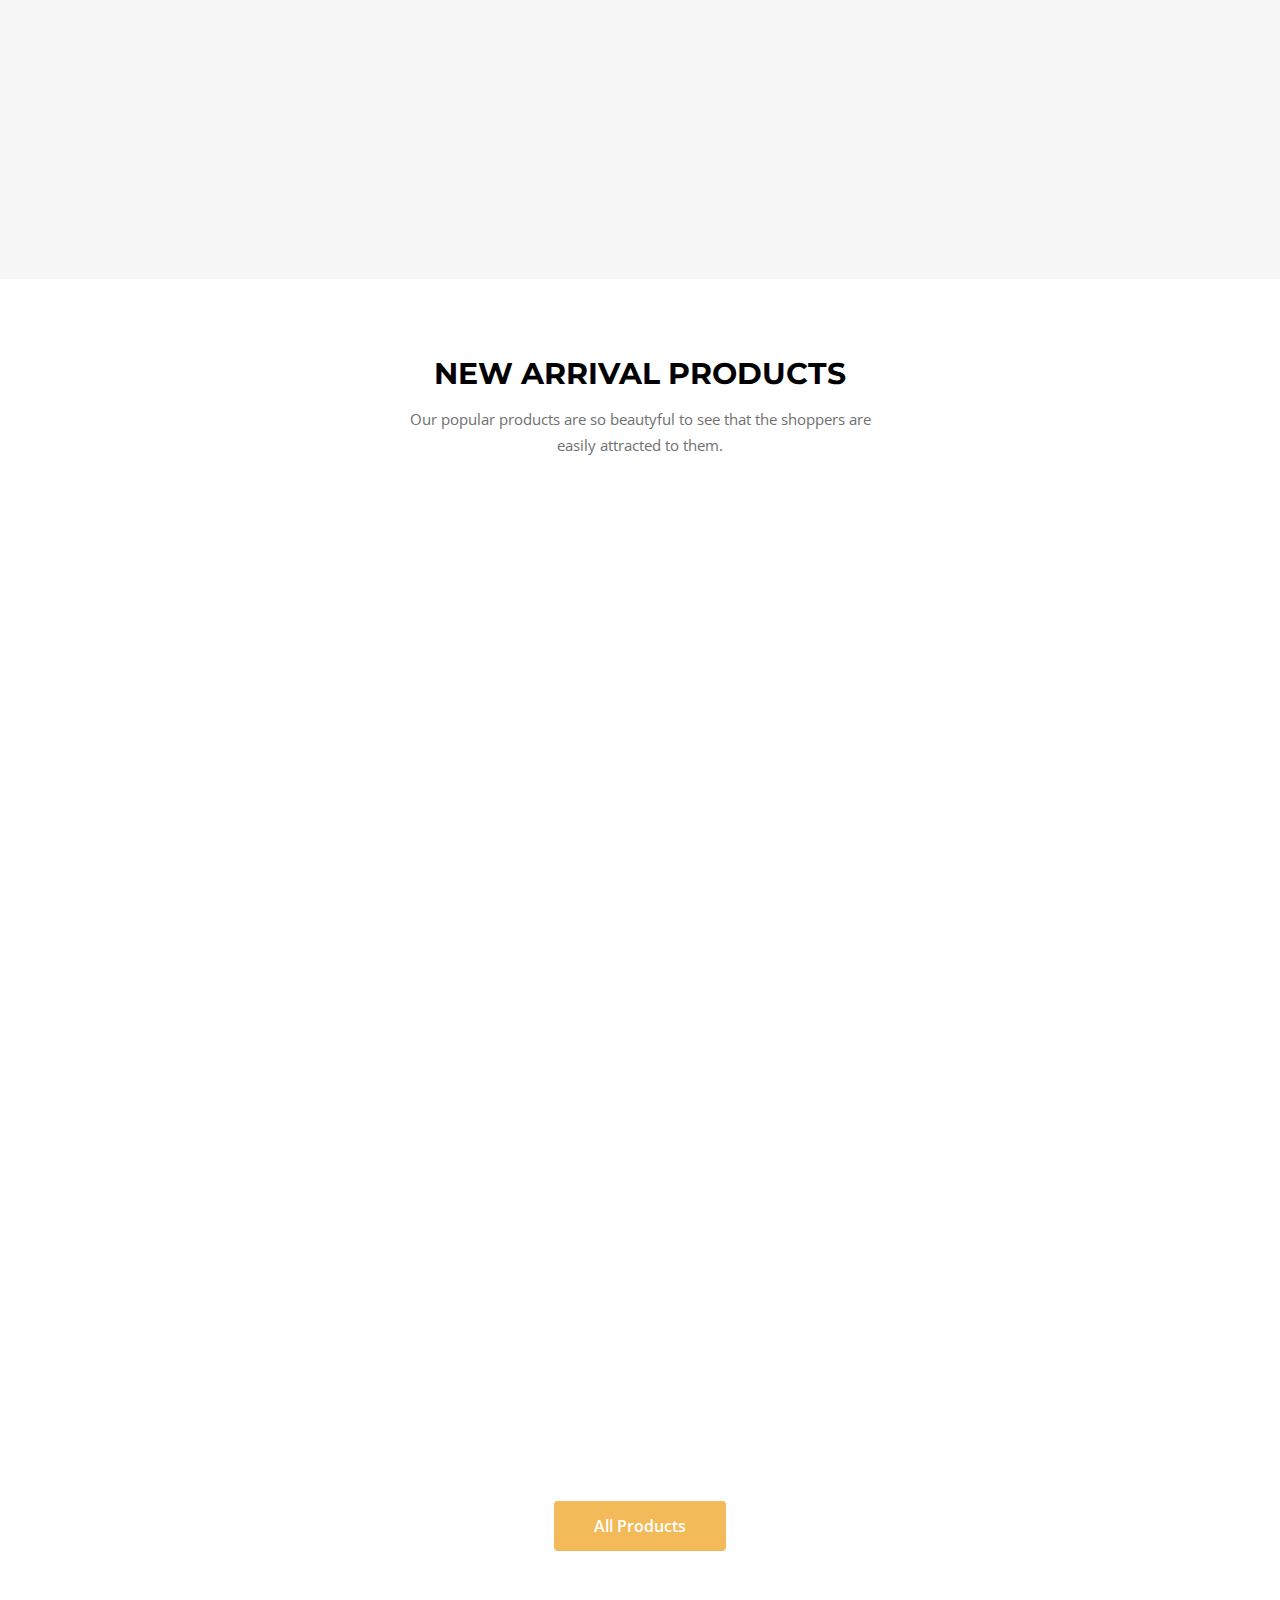
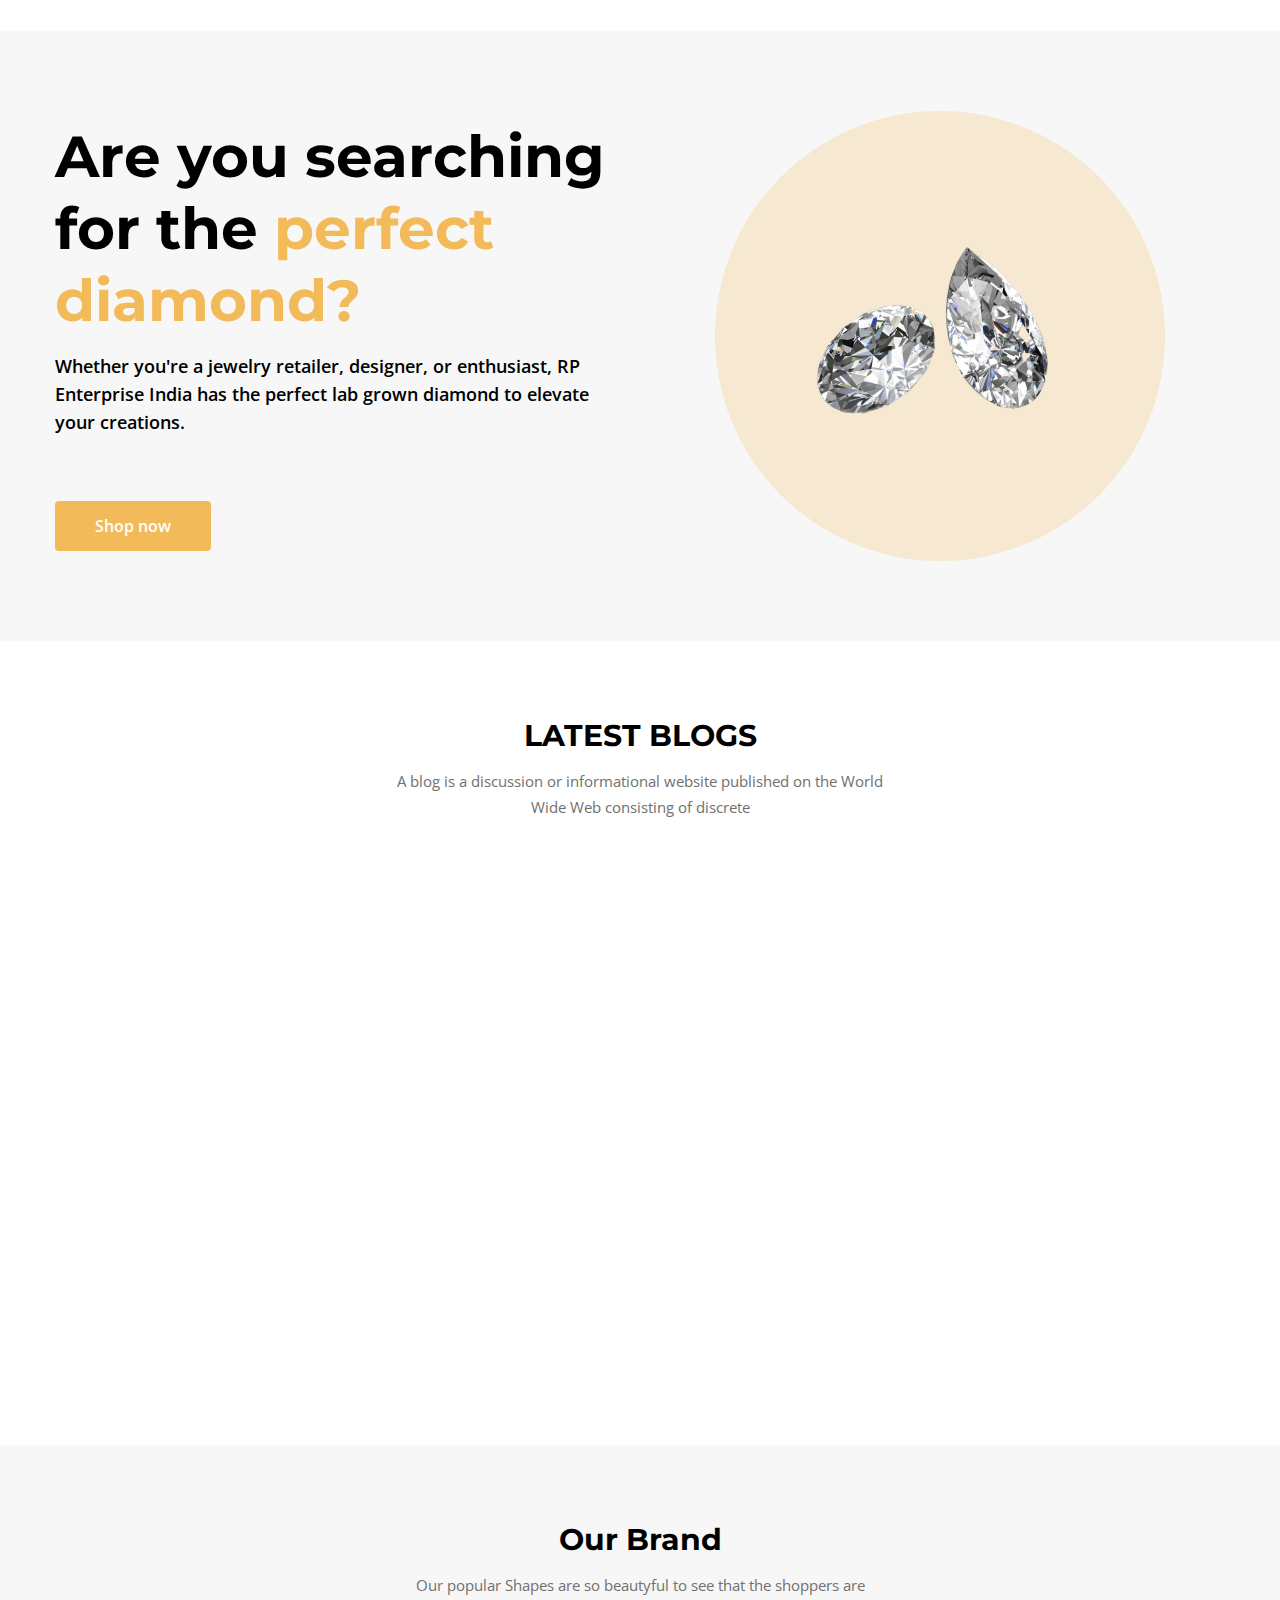
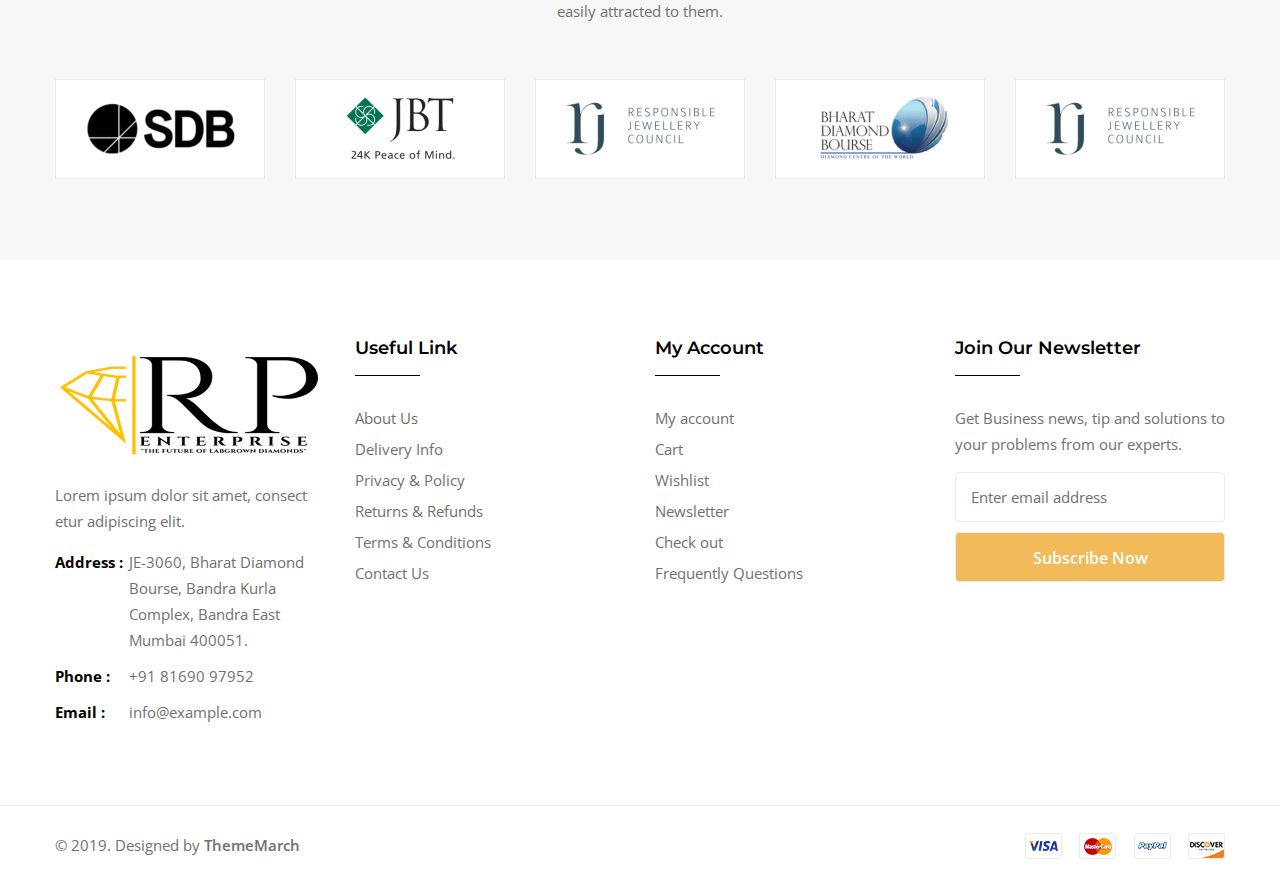
==== commit e81b60bd: "gvagva" ====
--- a/index.html
+++ b/index.html
@@ -1050,7 +1050,7 @@
                     <div class="row align-items-center">
                         <div class="col-lg-6 col-12 order-2 order-lg-1">
                             <div class="tm-offer-content">
-                                <h1 style="font-size: large;">Are you searching for the <span> perfect diamond? </span></h1>
+                                <h1 style="font-size: 58px;">Are you searching for the <span> perfect diamond? </span></h1>
                                 <h6>Whether you're a jewelry retailer, designer, or enthusiast, RP Enterprise India has the perfect lab grown diamond to elevate your creations. 
                                 </h6>
                                 <!-- <div class="tm-countdown" data-countdown="2020/10/12"></div> -->
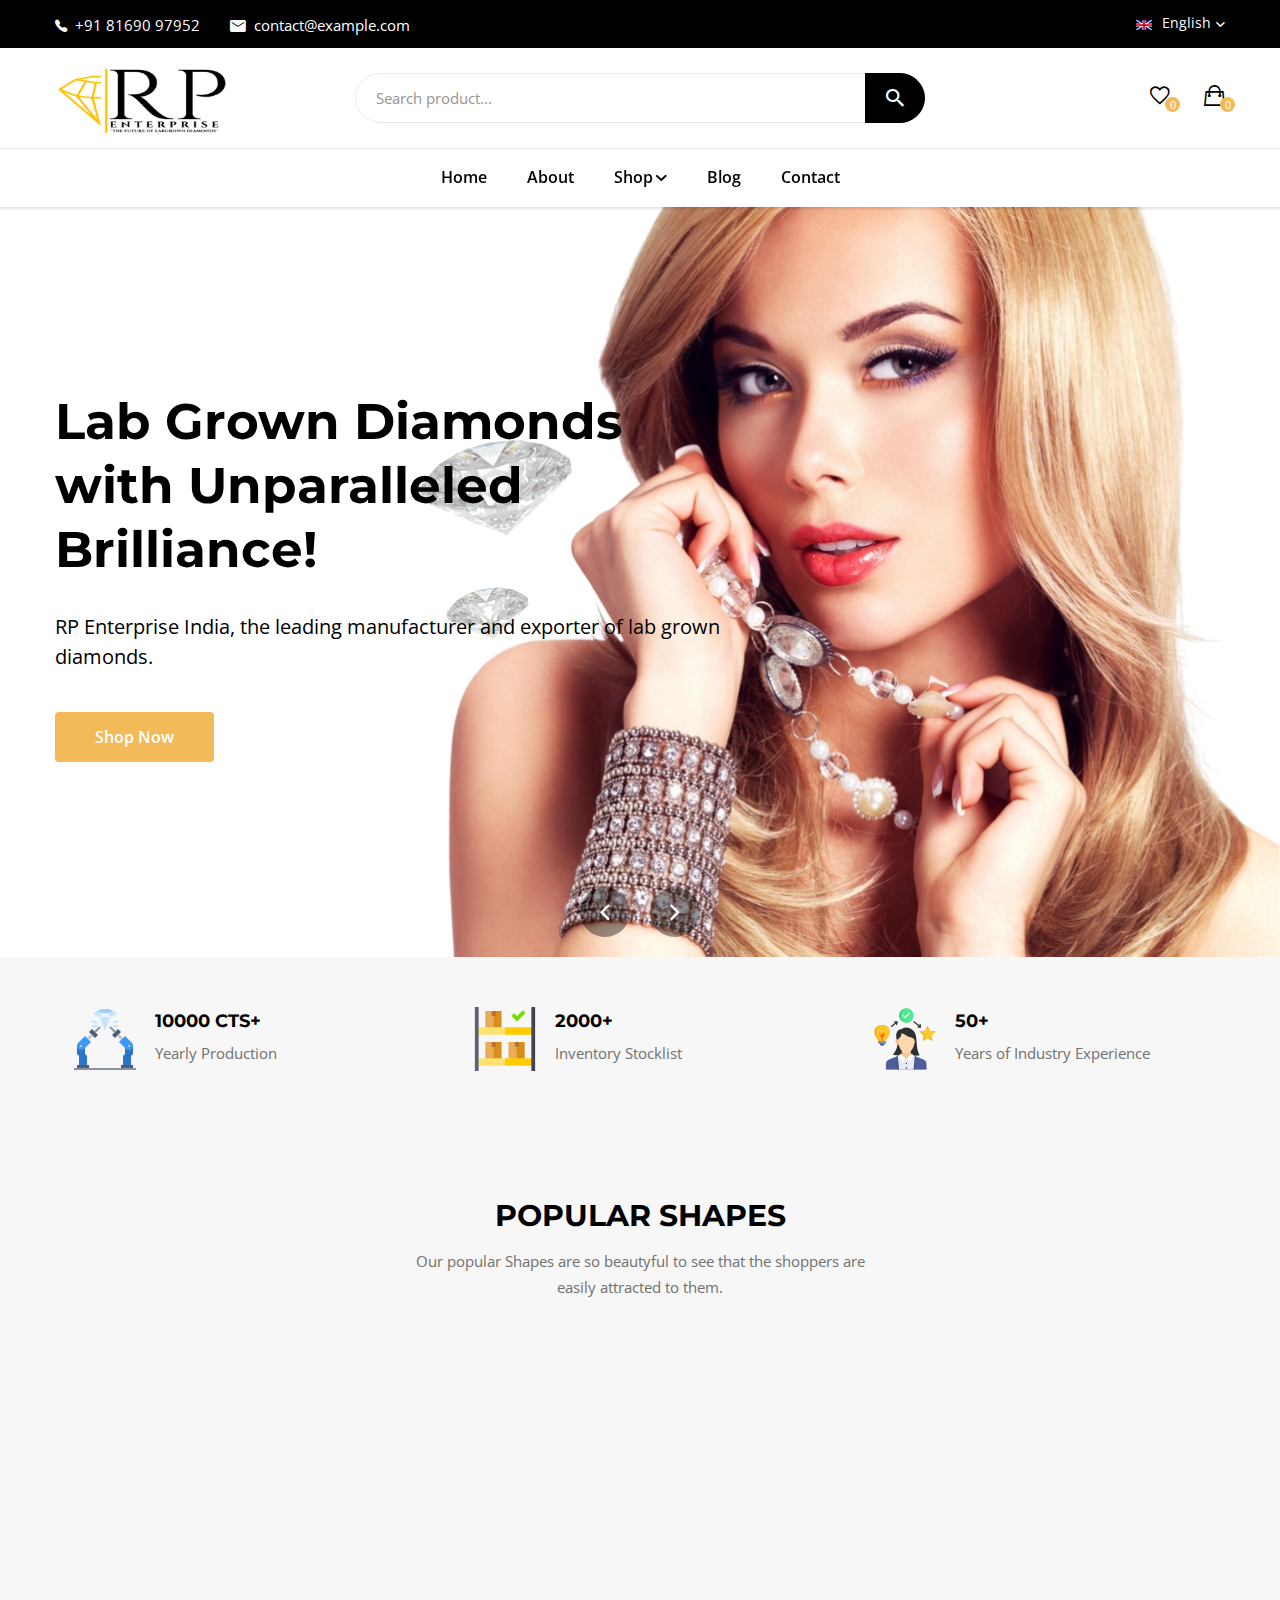
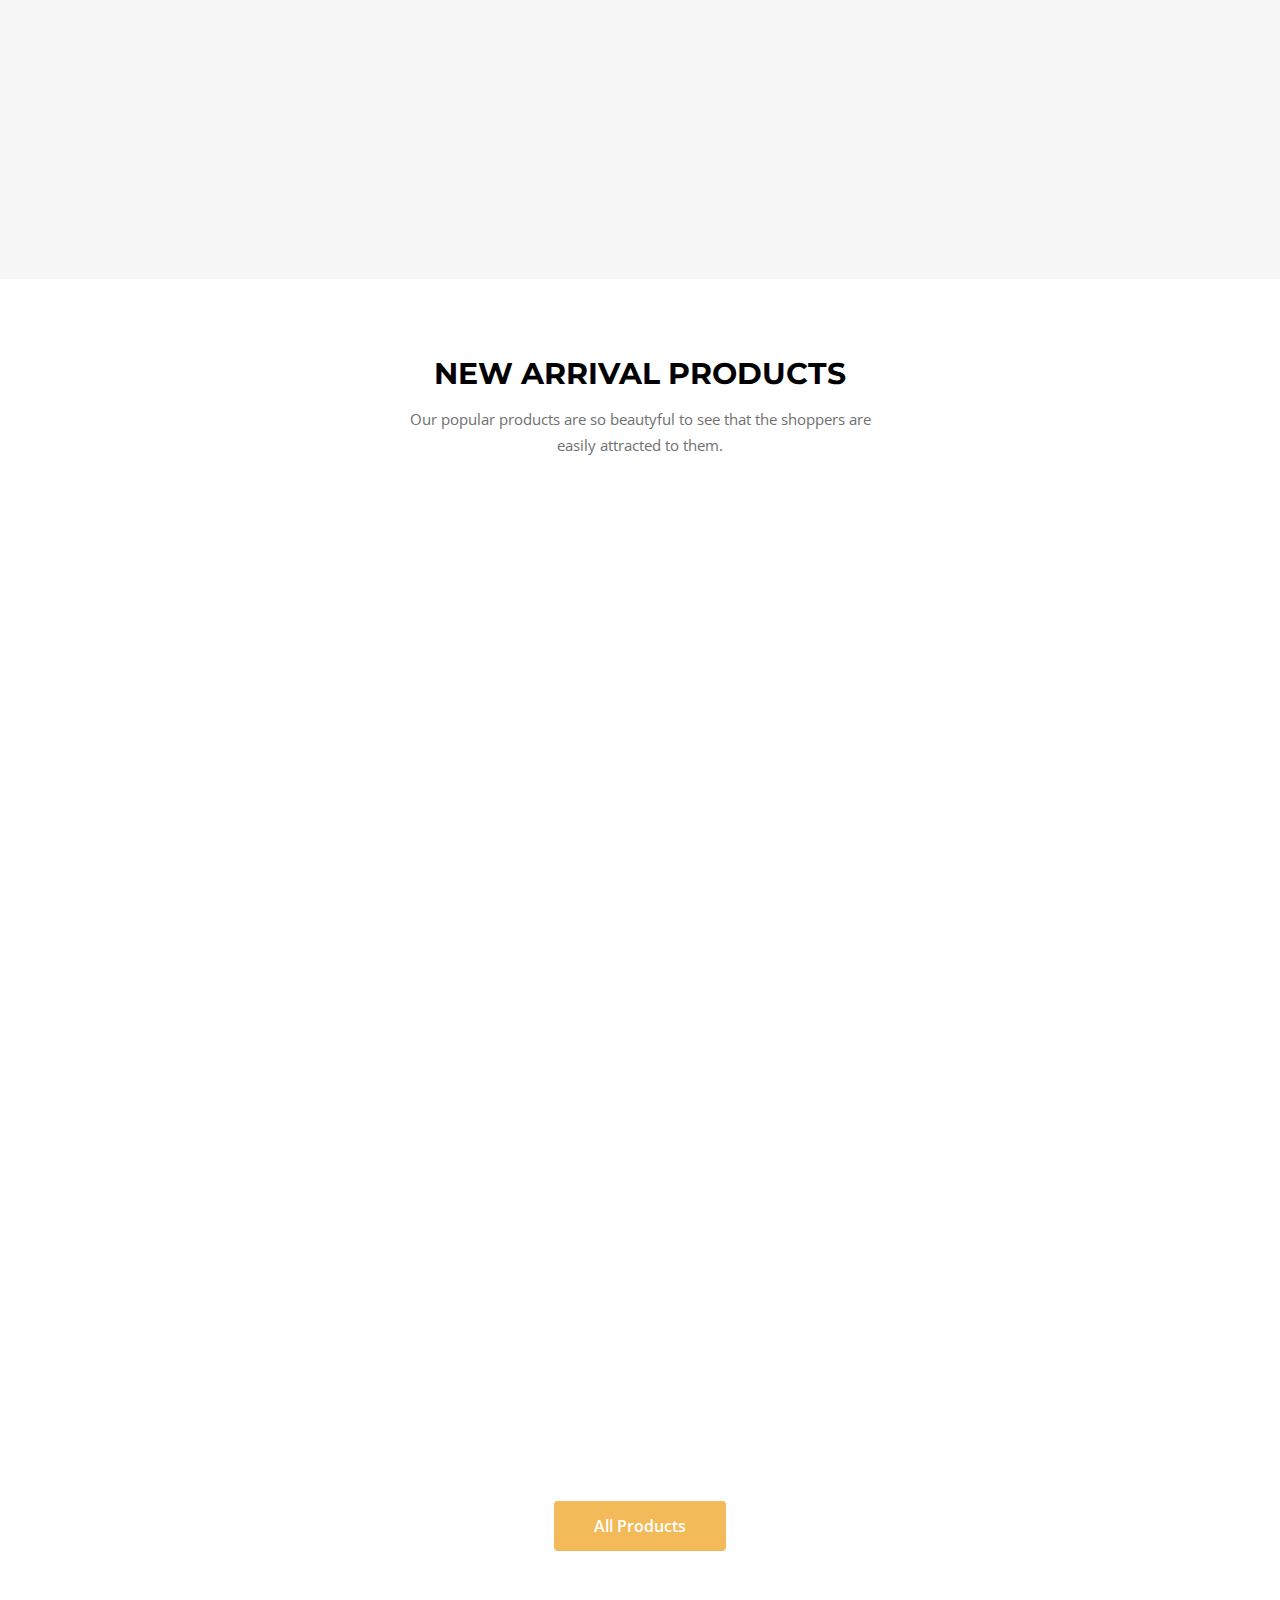
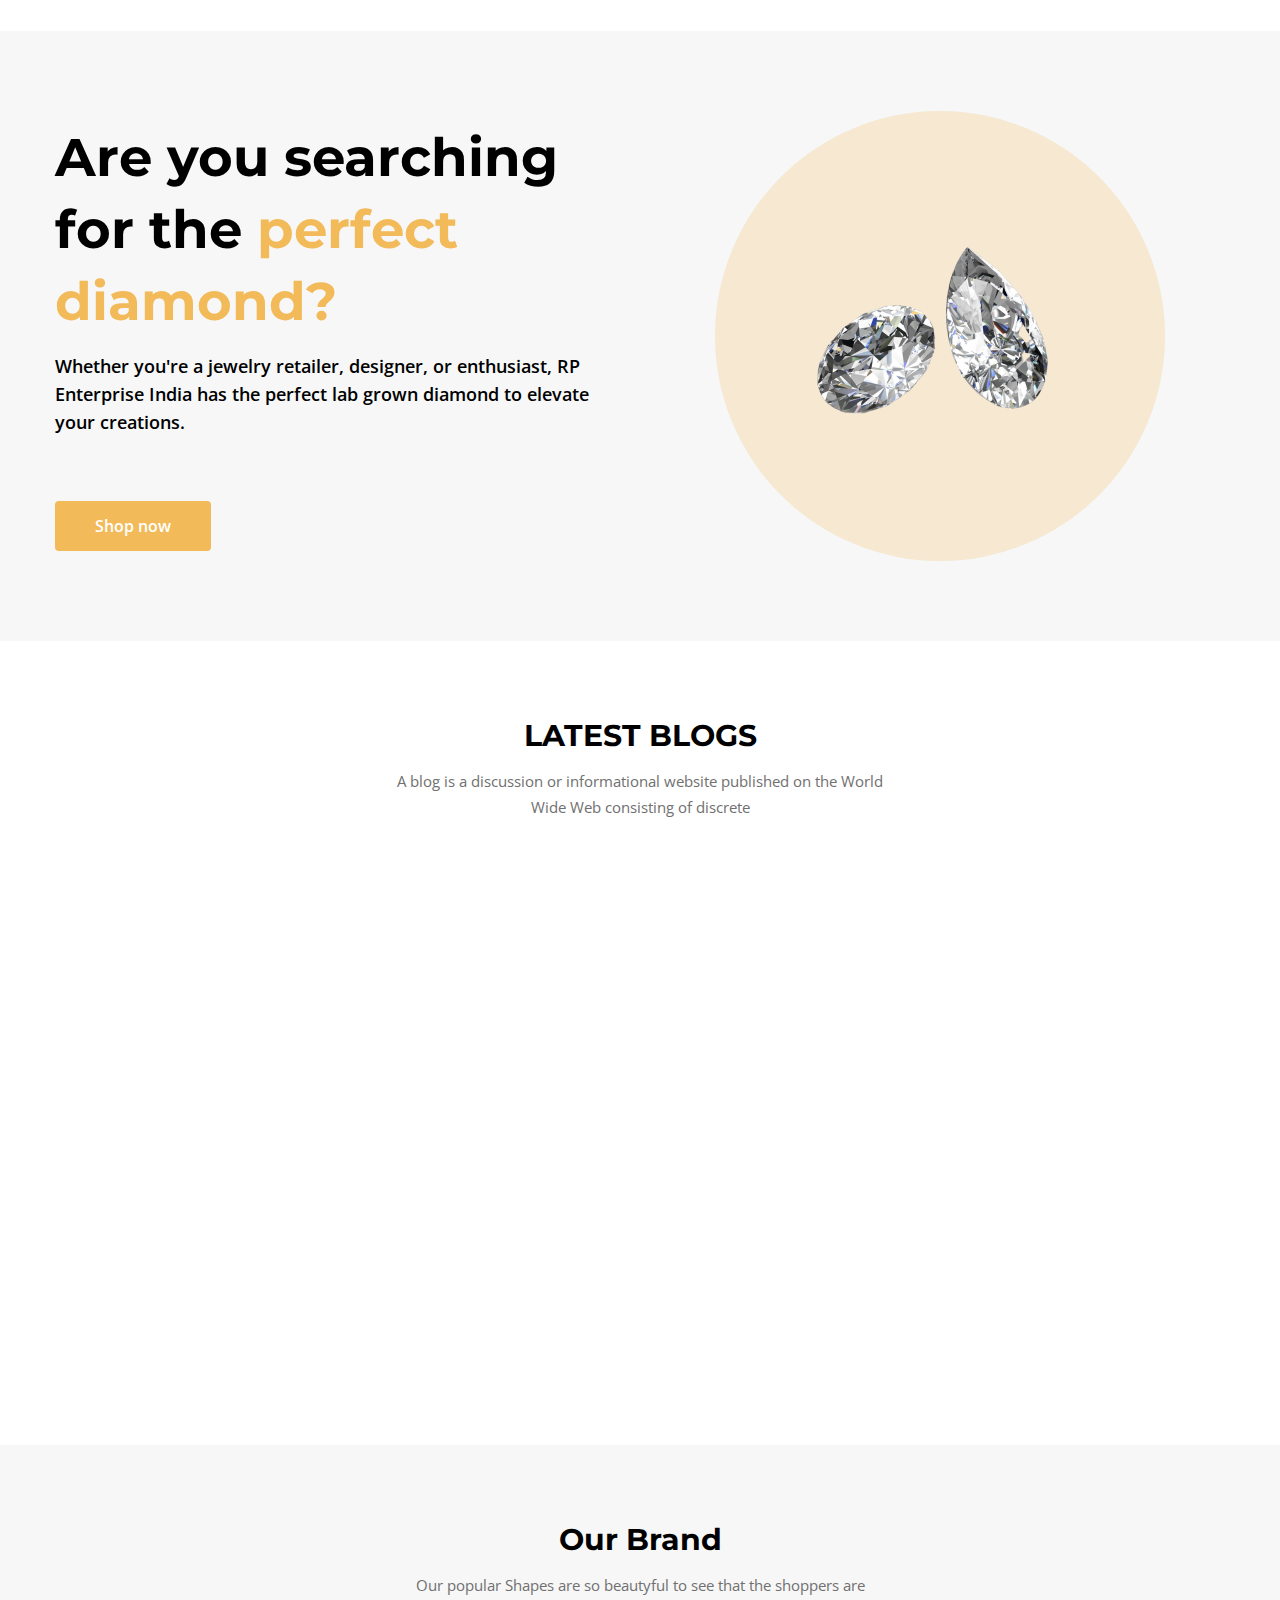
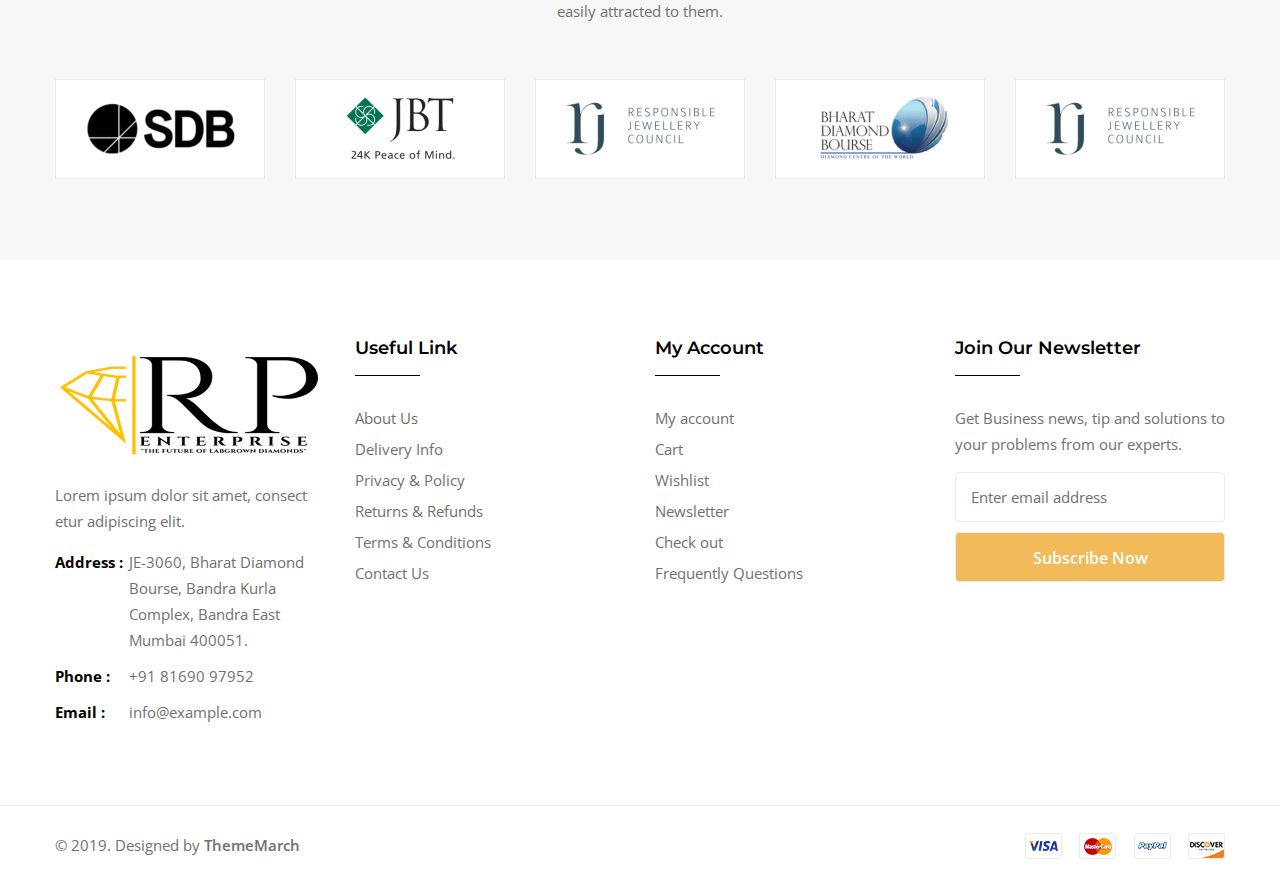
==== commit b8a7bb5e: "bvsb" ====
--- a/index.html
+++ b/index.html
@@ -1050,7 +1050,7 @@
                     <div class="row align-items-center">
                         <div class="col-lg-6 col-12 order-2 order-lg-1">
                             <div class="tm-offer-content">
-                                <h1 style="font-size: 58px;">Are you searching for the <span> perfect diamond? </span></h1>
+                                <h1 style="font-size: 53px;">Are you searching for the <span> perfect diamond? </span></h1>
                                 <h6>Whether you're a jewelry retailer, designer, or enthusiast, RP Enterprise India has the perfect lab grown diamond to elevate your creations. 
                                 </h6>
                                 <!-- <div class="tm-countdown" data-countdown="2020/10/12"></div> -->
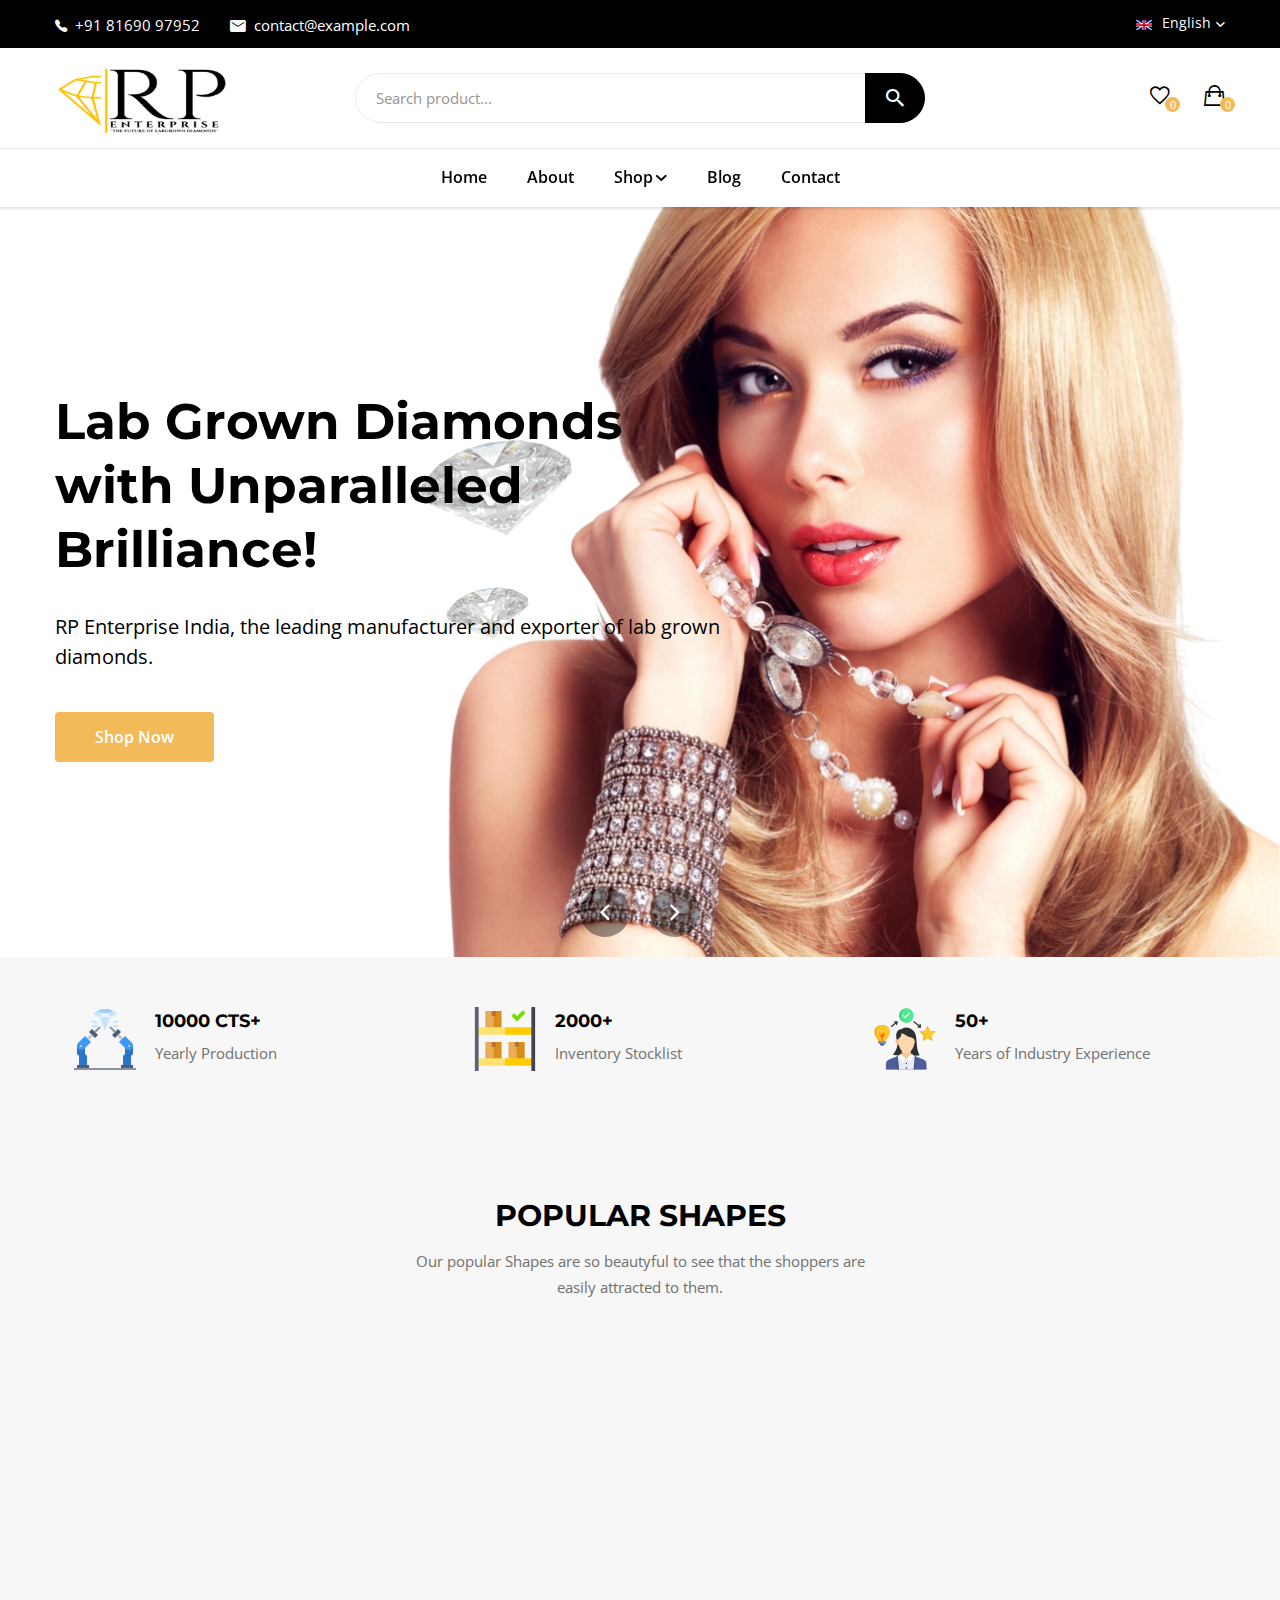
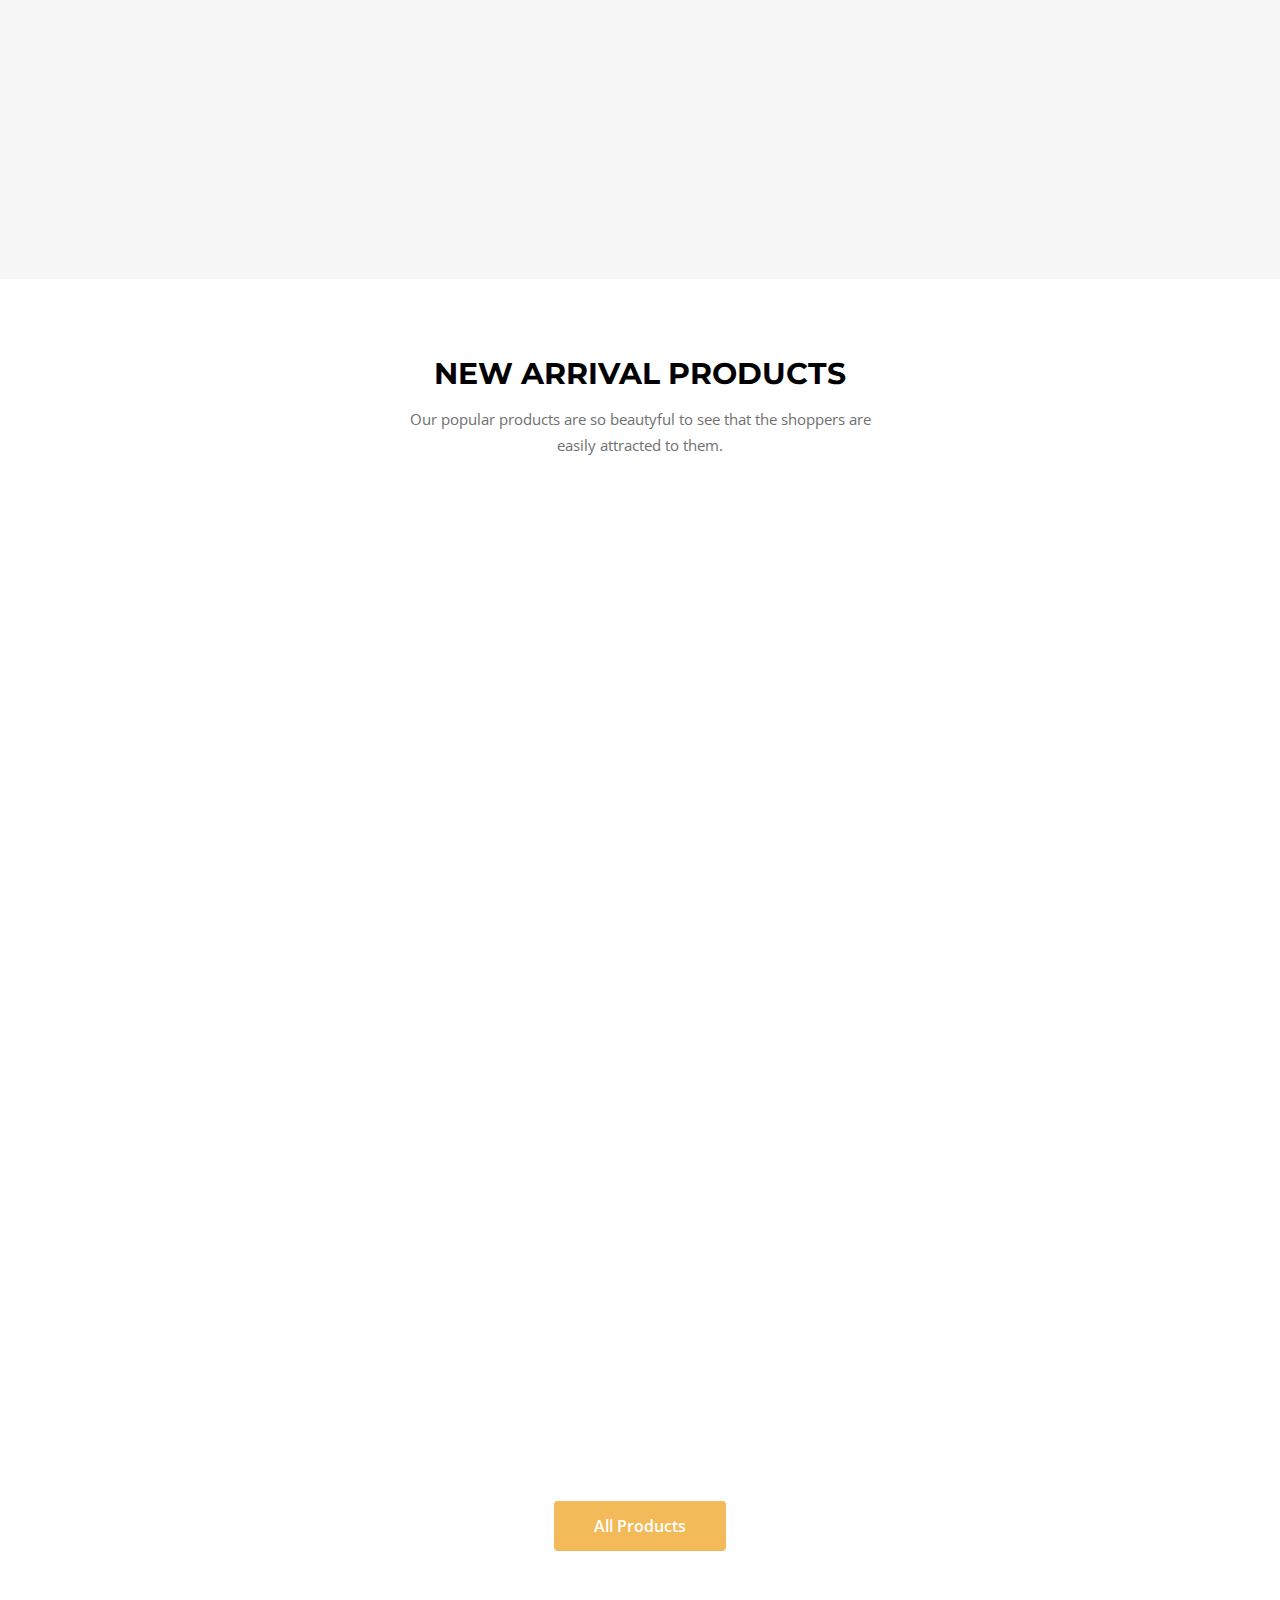
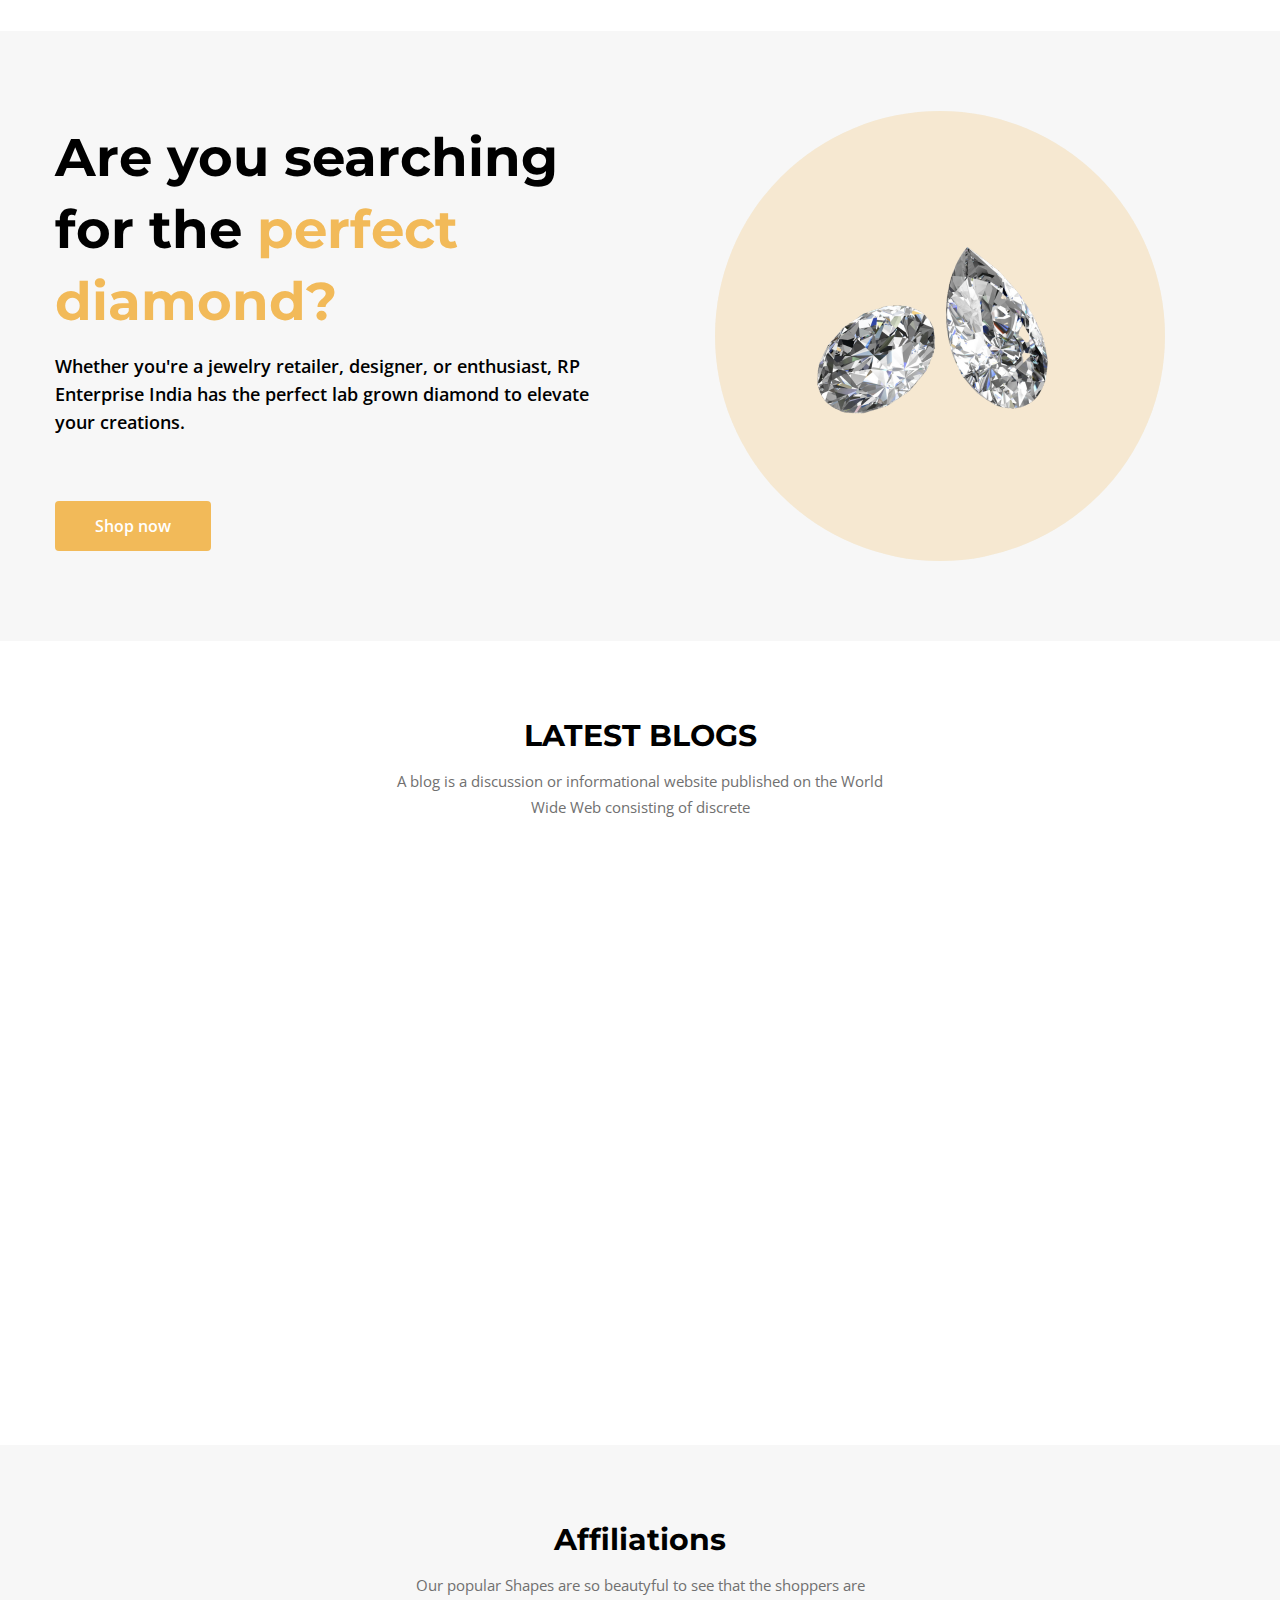
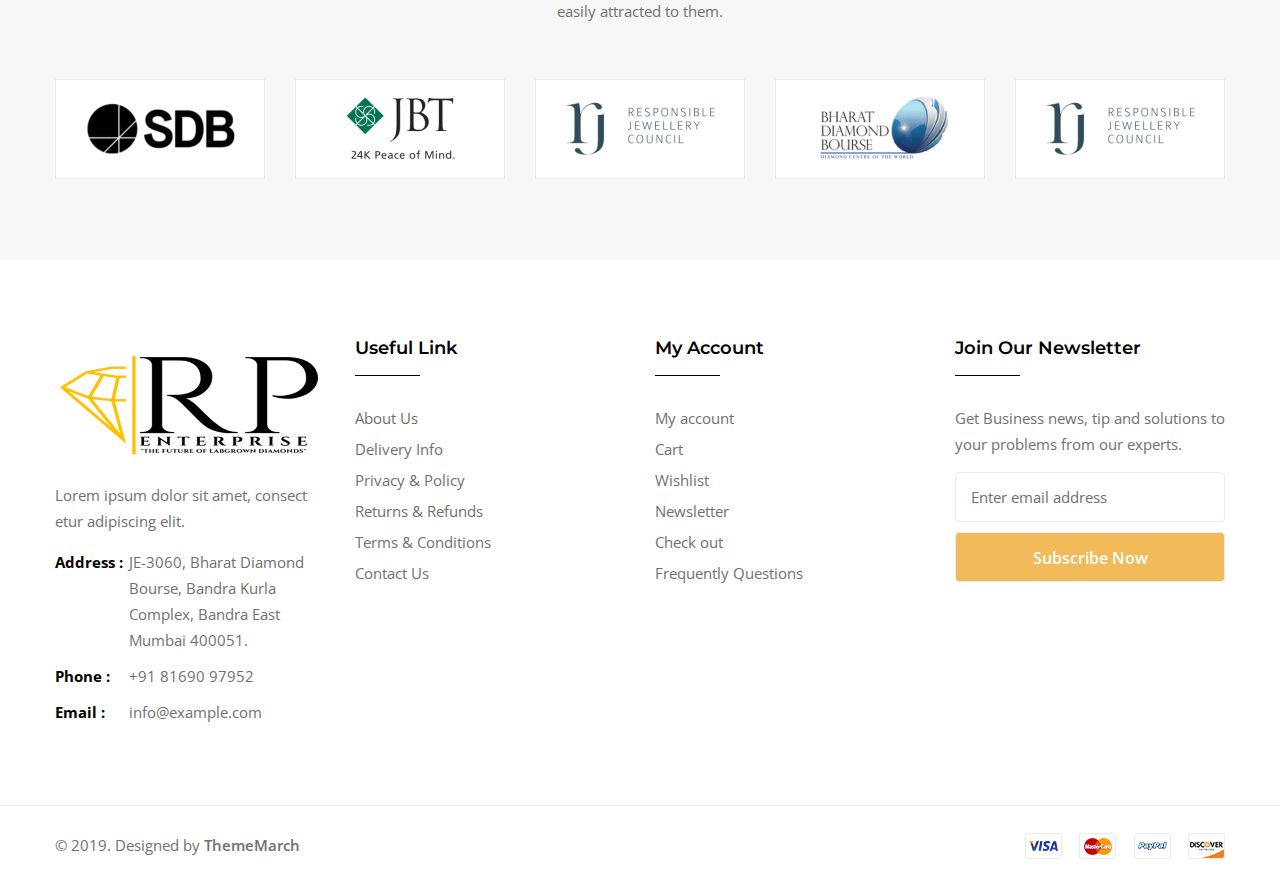
==== commit 76f3fb84: "sbsb" ====
--- a/index.html
+++ b/index.html
@@ -1187,7 +1187,7 @@
                     <div class="row justify-content-center">
                         <div class="col-lg-6 col-12">
                             <div class="tm-sectiontitle text-center">
-                                <h3>Our Brand</h3>
+                                <h3>Affiliations                                 </h3>
                                 <p>Our popular Shapes are so beautyful to see that the shoppers are easily attracted
                                     to them.</p>
                             </div>
